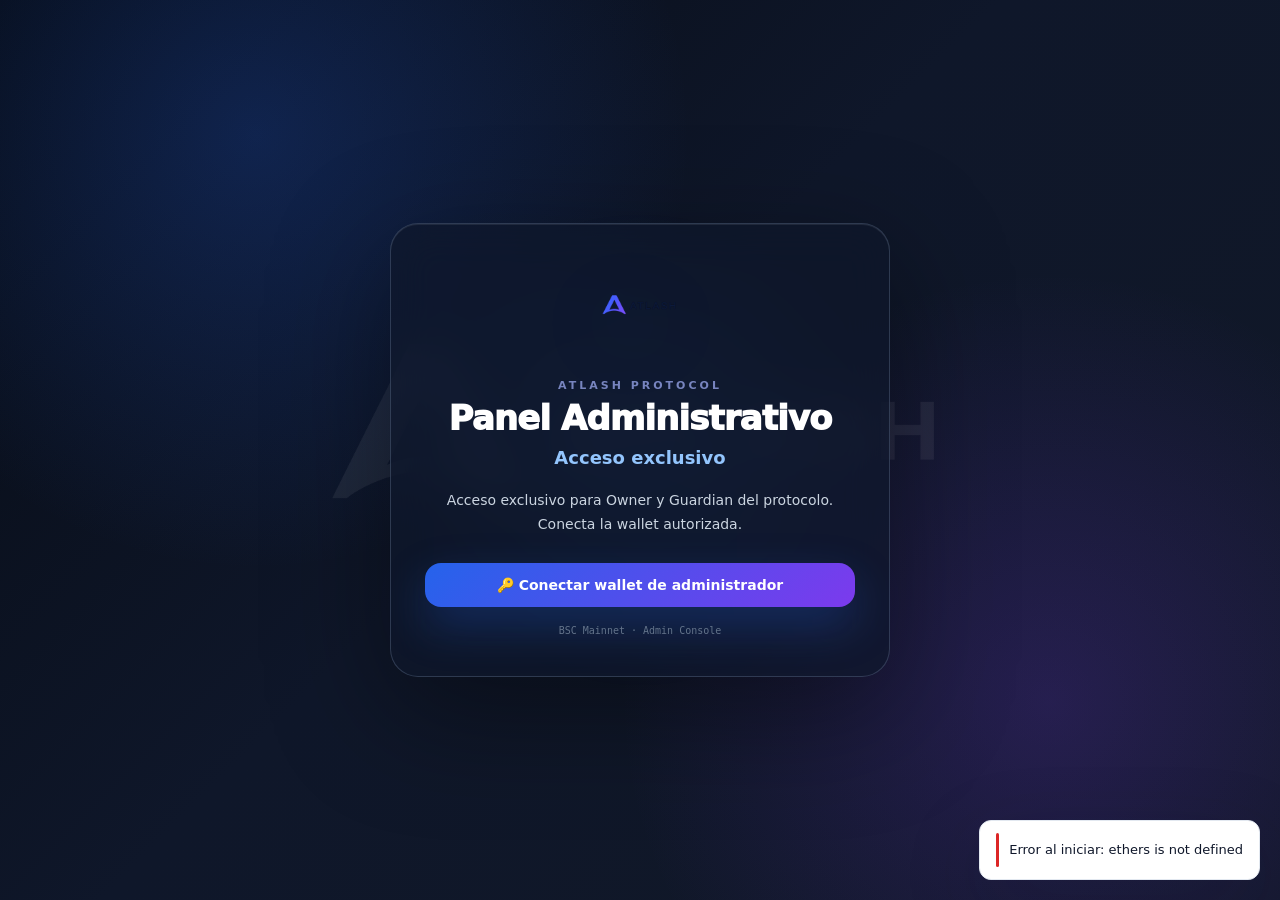
==== admin/index.html @ be00087d "Update index.html" ====
<!DOCTYPE html>
<html lang="es">
<head>
  <meta charset="UTF-8"/>
  <meta name="viewport" content="width=device-width,initial-scale=1.0"/>
  <meta name="safe-app-name" content="ATLASH LearnEarn"/>
  <meta name="safe-app-chain-ids" content="56"/>
  <link rel="icon" href="../favicon.ico"/>
  <title>ATLASH — Admin</title>
  <script src="https://cdnjs.cloudflare.com/ajax/libs/ethers/6.7.0/ethers.umd.min.js"></script>
  <script>if(typeof process==="undefined")window.process={env:{},version:"",browser:true,nextTick:function(fn){setTimeout(fn,0);}};</script>
  <style>
:root{
  --blue:#2563eb;--blue-dark:#1d4ed8;--blue-bg:#eff6ff;--blue-line:#bfdbfe;
  --white:#fff;--gray-50:#f8fafc;--gray-100:#f1f5f9;--gray-200:#e2e8f0;--gray-300:#cbd5e1;
  --gray-400:#94a3b8;--gray-500:#64748b;--gray-600:#475569;--gray-700:#334155;--gray-800:#1e293b;--gray-900:#0f172a;
  --green:#059669;--green-bg:#ecfdf5;--red:#dc2626;--red-bg:#fef2f2;--amber:#d97706;--amber-bg:#fffbeb;
  --purple:#7c3aed;--purple-bg:#f5f3ff;--ff:Inter,"Plus Jakarta Sans",system-ui,-apple-system,Segoe UI,sans-serif;--mono:"SFMono-Regular",Consolas,monospace;
  --shadow-sm:0 1px 2px rgba(15,23,42,.06);--shadow:0 8px 28px rgba(15,23,42,.08);--shadow-lg:0 24px 80px rgba(15,23,42,.18);
}
*{box-sizing:border-box}body{margin:0;background:#f6f8fc;color:var(--gray-900);font-family:var(--ff);font-size:14px;line-height:1.5}.hidden{display:none!important}
#landing,#landing-nav{display:none}.dapp-wrap{min-height:100vh;background:#f6f8fc}.dmain{max-width:none;margin:0;padding:0}
.admin-shell{display:grid;grid-template-columns:280px 1fr;min-height:100vh;background:#f6f8fc}
.admin-sidebar{position:fixed;left:0;top:0;bottom:0;width:280px;background:#08111f;color:#e5eefc;border-right:1px solid rgba(255,255,255,.08);display:flex;flex-direction:column;z-index:300;box-shadow:18px 0 45px rgba(8,17,31,.18)}
.admin-side-logo{padding:24px 22px 18px;border-bottom:1px solid rgba(255,255,255,.08)}.admin-logo-img{width:168px;max-height:54px;object-fit:contain;display:block;filter:brightness(0) invert(1) drop-shadow(0 12px 28px rgba(50,83,255,.28))}
.admin-logo-fallback{font-size:28px;font-weight:900;letter-spacing:2px;color:#fff}.admin-side-kicker{font-size:10px;letter-spacing:2px;text-transform:uppercase;color:#93a4bf;margin-top:10px;font-family:var(--mono)}
.admin-side-section{padding:16px 14px;border-bottom:1px solid rgba(255,255,255,.08)}.admin-wallet-card{background:rgba(255,255,255,.055);border:1px solid rgba(255,255,255,.10);border-radius:16px;padding:13px}.admin-wallet-label{font-size:10px;text-transform:uppercase;letter-spacing:1.4px;color:#7dd3fc;font-family:var(--mono);margin-bottom:8px}.admin-wallet-row{display:flex;align-items:center;gap:9px;min-height:28px}.admin-net-card{margin-top:10px;background:rgba(37,99,235,.13);border:1px solid rgba(96,165,250,.28);border-radius:14px;padding:10px 12px;display:flex;align-items:center;gap:8px;color:#dbeafe;font-family:var(--mono);font-size:12px}
.wallet-pill{display:flex;align-items:center;gap:8px;padding:9px 11px;border:1.5px solid rgba(125,211,252,.28);border-radius:12px;background:rgba(255,255,255,.08);color:#dbeafe;font-family:var(--mono);font-size:12px;cursor:pointer;width:100%;transition:.2s}.wallet-pill.connected{background:rgba(37,99,235,.18);border-color:rgba(96,165,250,.55);color:#fff}.wallet-dot{width:7px;height:7px;border-radius:50%;background:#64748b}.wallet-dot.on{background:#22c55e;animation:wdot 2s infinite}@keyframes wdot{0%,100%{opacity:1}50%{opacity:.4}}.npulse{width:7px;height:7px;border-radius:50%;background:#22c55e;display:inline-block}
.admin-nav{padding:14px 12px;display:flex;flex-direction:column;gap:6px;flex:1}.admin-nav-title{font-size:10px;text-transform:uppercase;letter-spacing:1.5px;color:#64748b;font-family:var(--mono);padding:6px 10px}.admin-tab-btn{width:100%;border:0;background:transparent;color:#94a3b8;font-family:var(--ff);font-size:14px;font-weight:650;text-align:left;padding:12px 13px;border-radius:13px;cursor:pointer;display:flex;align-items:center;gap:10px;transition:.18s}.admin-tab-btn:hover{background:rgba(255,255,255,.06);color:#f8fafc}.admin-tab-btn.on,.admin-tab-btn.active{background:linear-gradient(135deg,rgba(37,99,235,.95),rgba(124,58,237,.9));color:#fff;box-shadow:0 10px 28px rgba(37,99,235,.24)}.si-icon{width:30px;height:30px;border-radius:9px;background:rgba(255,255,255,.08);color:inherit;display:flex;align-items:center;justify-content:center}.si-label{flex:1}
.admin-side-footer{padding:14px;border-top:1px solid rgba(255,255,255,.08)}.admin-side-footer a{display:block;text-decoration:none;text-align:center;color:#cbd5e1;background:rgba(255,255,255,.06);border:1px solid rgba(255,255,255,.1);border-radius:12px;padding:10px;font-size:12px;font-weight:700}
.admin-main{grid-column:2;padding:0 28px 50px;min-width:0}.admin-main-header{height:82px;display:flex;align-items:center;justify-content:space-between;gap:16px}.admin-title h1{font-size:25px;line-height:1;font-weight:900;letter-spacing:-.8px;color:#0f172a;margin:0 0 6px}.admin-title p{font-size:13px;color:#64748b;margin:0}.admin-header-badge{display:flex;align-items:center;gap:8px;background:white;border:1px solid var(--gray-200);border-radius:999px;padding:9px 14px;color:#334155;font-family:var(--mono);font-size:12px;box-shadow:var(--shadow-sm)}.admin-header-badge span:first-child{width:8px;height:8px;background:#22c55e;border-radius:50%;box-shadow:0 0 0 4px rgba(34,197,94,.12)}
.admin-hidden-tabs{display:none!important}.search-wrap{position:relative;max-width:560px;margin-bottom:24px}.sinp,.addr-inp,.buy-input{width:100%;background:#fff;border:1.5px solid var(--gray-200);border-radius:12px;padding:11px 14px;font-family:var(--mono);font-size:13px;color:var(--gray-800);outline:none}.sinp{border-radius:50px;padding:12px 120px 12px 44px}.sinp:focus,.addr-inp:focus,.buy-input:focus{border-color:var(--blue);box-shadow:0 0 0 3px rgba(37,99,235,.10)}.sico{position:absolute;left:16px;top:50%;transform:translateY(-50%);color:var(--gray-400)}.sbtn{position:absolute;right:6px;top:50%;transform:translateY(-50%);padding:8px 20px;background:var(--blue);border:none;border-radius:50px;color:white;font-weight:800;cursor:pointer}
.tpane{display:none;animation:fadeIn .2s ease}.tpane.on{display:block}@keyframes fadeIn{from{opacity:0;transform:translateY(8px)}to{opacity:1;transform:none}}
.g4{display:grid;grid-template-columns:repeat(4,1fr);gap:14px;margin-bottom:20px}.g3{display:grid;grid-template-columns:repeat(3,1fr);gap:14px;margin-bottom:20px}.g2{display:grid;grid-template-columns:repeat(2,1fr);gap:14px;margin-bottom:20px}
.kpi,.panel{background:#fff;border:1px solid var(--gray-200);border-radius:16px;box-shadow:var(--shadow-sm)}.kpi{padding:20px 22px}.kpi-label{font-size:11px;font-weight:700;text-transform:uppercase;letter-spacing:.8px;color:var(--gray-400);margin-bottom:10px}.kpi-value{font-size:24px;font-weight:900;letter-spacing:-1px;color:var(--gray-900);line-height:1;margin-bottom:5px}.kpi-value.blue,.blue{color:var(--blue)}.kpi-value.green,.green{color:var(--green)}.kpi-value.amber,.amber{color:var(--amber)}.kpi-value.purple{color:var(--purple)}.kpi-sub{font-size:12px;color:var(--gray-400)}.panel{overflow:hidden;margin-bottom:16px}.panel-head{display:flex;align-items:center;justify-content:space-between;padding:14px 20px;border-bottom:1px solid var(--gray-100);background:var(--gray-50);gap:10px}.panel-title{font-size:14px;font-weight:800;color:var(--gray-800)}.panel-body{padding:20px}
.btn-primary,.btn-secondary,.btn-outline,.btn-ghost{border-radius:10px;font-family:var(--ff);font-size:13px;font-weight:800;cursor:pointer;transition:.15s;white-space:nowrap}.btn-primary{padding:10px 20px;background:var(--blue);border:2px solid var(--blue);color:#fff}.btn-secondary{padding:10px 20px;background:#fff;border:2px solid var(--gray-200);color:var(--gray-700)}.btn-outline{padding:8px 16px;background:transparent;border:1.5px solid var(--gray-300);color:var(--gray-600)}.btn-ghost{padding:8px 16px;background:var(--blue-bg);border:1.5px solid var(--blue-line);color:var(--blue)}button:disabled{opacity:.45;cursor:not-allowed}
.badge{display:inline-flex;align-items:center;gap:4px;padding:2px 9px;border-radius:20px;font-size:11px;font-weight:700;border:1px solid transparent}.badge-blue{background:var(--blue-bg);border-color:var(--blue-line);color:var(--blue)}.badge-green{background:var(--green-bg);border-color:#a7f3d0;color:var(--green)}.badge-red{background:var(--red-bg);border-color:#fecaca;color:var(--red)}.badge-amber{background:var(--amber-bg);border-color:#fde68a;color:var(--amber)}.badge-purple{background:var(--purple-bg);border-color:#ddd6fe;color:var(--purple)}.badge-gray{background:var(--gray-100);border-color:var(--gray-200);color:var(--gray-600)}
.sec{display:flex;align-items:center;gap:10px;margin:18px 0 14px}.sec-bar{width:3px;height:16px;background:var(--blue);border-radius:2px;flex-shrink:0}.sec-label{font-size:11px;font-weight:800;letter-spacing:.8px;text-transform:uppercase;color:var(--gray-400)}.sec-line{flex:1;height:1px;background:var(--gray-200)}
.mem-row{display:flex;align-items:center;justify-content:space-between;padding:10px 0;border-bottom:1px solid var(--gray-100);font-size:13px;gap:12px}.mem-row:last-child{border-bottom:none}.mem-label{color:var(--gray-500);font-size:12px}.mem-val{font-weight:800;color:var(--gray-800);font-family:var(--mono);font-size:12px;text-align:right}.tbl{width:100%;border-collapse:collapse}.tbl th{font-size:11px;font-weight:800;letter-spacing:.8px;text-transform:uppercase;color:var(--gray-400);padding:8px 12px;text-align:left;border-bottom:1px solid var(--gray-200)}.tbl td{padding:12px;font-size:13px;border-bottom:1px solid var(--gray-100);color:var(--gray-700);font-family:var(--mono)}.empty{display:flex;flex-direction:column;align-items:center;justify-content:center;padding:42px 24px;text-align:center}.empty-icon{font-size:34px;margin-bottom:8px;opacity:.35}.empty-title{font-size:15px;font-weight:800;color:var(--gray-600);margin-bottom:5px}.empty-desc{font-size:13px;color:var(--gray-400);max-width:280px}.alert{display:flex;gap:10px;padding:12px 14px;border-radius:10px;font-size:13px;line-height:1.6;margin-bottom:14px}.alert-info{background:var(--blue-bg);border:1px solid var(--blue-line);color:#1e40af}.alert-warn{background:var(--amber-bg);border:1px solid #fde68a;color:#92400e}.sub-tabs{display:flex;gap:2px;background:var(--gray-100);border-radius:10px;padding:3px;width:fit-content;margin-bottom:18px;flex-wrap:wrap}.stab{padding:7px 18px;border:none;border-radius:8px;background:none;font-family:var(--ff);font-size:13px;font-weight:700;color:var(--gray-500);cursor:pointer}.stab.on{background:#fff;color:var(--blue);box-shadow:var(--shadow-sm)}
.adm-field{margin-bottom:14px}.adm-label{display:block;font-size:11px;font-weight:800;text-transform:uppercase;letter-spacing:.5px;color:var(--gray-500);margin-bottom:6px}.adm-row{display:flex;gap:8px;align-items:center;flex-wrap:wrap}.adm-row .addr-inp{flex:1;min-width:180px}.sep{height:1px;background:var(--gray-100);margin:16px 0}
.wallet-modal-bg{position:fixed;inset:0;z-index:9000;background:rgba(0,0,0,.55);backdrop-filter:blur(6px);display:flex;align-items:center;justify-content:center;padding:24px}.wallet-modal,.help-modal,.admin-denied-card{background:#fff;border-radius:20px;padding:32px;max-width:460px;width:100%;box-shadow:var(--shadow-lg)}.wallet-modal-title{font-size:20px;font-weight:900;margin-bottom:6px}.wallet-modal-sub{font-size:14px;color:var(--gray-500);margin-bottom:24px}.wallet-options{display:flex;flex-direction:column;gap:10px}.wallet-option{display:flex;align-items:center;gap:14px;padding:14px 16px;border:1.5px solid var(--gray-200);border-radius:12px;cursor:pointer;background:#fff;font-family:var(--ff);text-align:left;width:100%}.wallet-option-icon{font-size:28px}.wallet-option-name{font-size:15px;font-weight:800;color:var(--gray-900)}.wallet-option-sub{font-size:12px;color:var(--gray-400)}.wallet-option-badge{margin-left:auto;font-size:10px;background:var(--blue-bg);color:var(--blue);padding:2px 8px;border-radius:20px;font-weight:800}
.toast-wrap{position:fixed;bottom:20px;right:20px;z-index:9999;display:flex;flex-direction:column;gap:6px}.toast{background:#fff;border:1px solid var(--gray-200);border-radius:12px;padding:12px 16px;font-size:13px;max-width:360px;box-shadow:var(--shadow-lg);display:flex;align-items:center;gap:10px}.toast-bar{width:3px;height:34px;border-radius:2px;flex-shrink:0}.toast-bar-info{background:var(--blue)}.toast-bar-success{background:var(--green)}.toast-bar-error{background:var(--red)}
.gate-screen{position:relative;display:flex;flex-direction:column;align-items:center;justify-content:center;min-height:100vh;padding:40px 20px;text-align:center;background:radial-gradient(circle at 20% 15%,rgba(37,99,235,.24),transparent 34%),radial-gradient(circle at 82% 78%,rgba(124,58,237,.20),transparent 34%),linear-gradient(135deg,#060b14 0%,#0f172a 46%,#111827 100%);color:white;overflow:hidden}
.gate-screen::before{content:'';position:absolute;inset:0;background-image:url('[data-uri]');background-repeat:no-repeat;background-position:center;background-size:min(760px,86vw) auto;opacity:.07;filter:brightness(0) invert(1) blur(.2px);pointer-events:none}
.gate-screen::after{content:'';position:absolute;width:520px;height:520px;border-radius:999px;background:radial-gradient(circle,rgba(59,130,246,.16),transparent 64%);filter:blur(8px);pointer-events:none}
.gate-card{position:relative;z-index:1;width:min(500px,calc(100vw - 36px));background:rgba(15,23,42,.72);border:1px solid rgba(191,219,254,.18);border-radius:28px;padding:38px 34px;box-shadow:0 34px 120px rgba(0,0,0,.42),inset 0 1px 0 rgba(255,255,255,.08);backdrop-filter:blur(22px)}
.gate-logo-img{width:min(230px,70vw);max-height:92px;object-fit:contain;margin:0 auto 24px;display:block;filter:drop-shadow(0 18px 42px rgba(37,99,235,.28))}
.gate-kicker{font-family:var(--mono);font-size:11px;letter-spacing:2.2px;text-transform:uppercase;color:#93c5fd;margin-bottom:10px}
.gate-title{font-size:34px;line-height:1.05;font-weight:950;letter-spacing:-.9px;margin:0;color:#fff}
.gate-subtitle{font-size:18px;font-weight:800;color:#93c5fd;margin:8px 0 18px}
.gate-desc{color:#cbd5e1;font-size:14px;line-height:1.7;margin:0 0 26px}
.gate-admin-btn{width:100%;justify-content:center;padding:14px 18px!important;border-radius:16px!important;font-size:14px!important;background:linear-gradient(135deg,#2563eb,#7c3aed)!important;border:0!important;box-shadow:0 18px 46px rgba(37,99,235,.28)}
.gate-admin-note{font-family:var(--mono);font-size:10px;color:#64748b;margin-top:16px}
.admin-denied-card{position:relative;z-index:1;width:min(560px,calc(100vw - 36px));background:rgba(255,255,255,.96);border:1px solid rgba(226,232,240,.9);border-radius:26px;padding:34px;box-shadow:0 28px 90px rgba(0,0,0,.35);text-align:center;backdrop-filter:blur(16px)}
.admin-denied-card .gate-logo-img{filter:drop-shadow(0 14px 28px rgba(37,99,235,.16));margin-bottom:20px}
@media(max-width:1024px){.g4,.g3{grid-template-columns:repeat(2,1fr)}}@media(max-width:900px){.admin-shell{grid-template-columns:1fr}.admin-sidebar{position:relative;width:100%;height:auto}.admin-main{grid-column:1;padding:0 14px 40px}.admin-main-header{height:auto;padding:18px 0;align-items:flex-start;flex-direction:column}.admin-nav{display:grid;grid-template-columns:repeat(2,1fr)}}@media(max-width:640px){.g4,.g3,.g2{grid-template-columns:1fr}.search-wrap{max-width:none}.admin-side-logo{padding:18px}.toast-wrap{left:12px;right:12px;bottom:12px}.toast{max-width:none}}
</style>
</head>
<body>
<div id="landing"></div>
<div id="landing-nav"></div>
<div id="dapp" style="display:block;">
  <div class="dapp-wrap">
    <div class="dmain">
      <div id="dapp-gate" class="gate-screen">
        <div class="gate-card">
          <img class="gate-logo-img" src="[data-uri]" alt="ATLASH Protocol"/>
          <div style="font-size:11px;font-weight:700;letter-spacing:3px;text-transform:uppercase;color:rgba(165,180,252,.7);margin-bottom:6px;">ATLASH Protocol</div>
          <h1 class="gate-title">Panel Administrativo</h1>
          <div class="gate-subtitle">Acceso exclusivo</div>
          <p class="gate-desc">Acceso exclusivo para Owner y Guardian del protocolo. Conecta la wallet autorizada.</p>
          <button class="btn-primary gate-admin-btn" onclick="openWalletModal()">🔑 Conectar wallet de administrador</button>
          <div class="gate-admin-note">BSC Mainnet · Admin Console</div>
        </div>
      </div>
      <div id="dapp-denied" class="gate-screen" style="display:none;">
        <div class="admin-denied-card">
          <img class="gate-logo-img" src="[data-uri]" alt="ATLASH Protocol"/>
          <div style="width:54px;height:54px;border-radius:18px;background:#fff7ed;border:1px solid #fed7aa;color:#ea580c;display:flex;align-items:center;justify-content:center;margin:0 auto 14px;font-size:24px;">🔒</div>
          <h2 style="margin:0 0 8px;color:#0f172a;">Acceso administrativo restringido</h2>
          <p style="margin:0 0 12px;color:#64748b;">Esta página solo está autorizada para wallets Owner o Guardian del protocolo.</p>
          <div id="denied-wallet-addr" style="font-family:var(--mono);font-size:12px;color:#64748b;word-break:break-all;margin-bottom:20px;">—</div>
          <button class="btn-primary" onclick="openWalletModal()">Cambiar wallet</button>
        </div>
      </div>
      <div id="dapp-notreg" class="gate-screen" style="display:none;"></div>
      
<div id="dapp-content" style="display:none;">
  <div class="admin-shell">
    <aside class="admin-sidebar">
      <div class="admin-side-logo">
        <img class="admin-logo-img" src="../assets/logo.png" alt="ATLASH" onerror="this.style.display='none';this.nextElementSibling.style.display='block';"/>
        <div class="admin-logo-fallback" style="display:none;">ATLASH</div>
        <div class="admin-side-kicker">Admin Console</div>
      </div>
      <div class="admin-side-section">
        <div class="admin-wallet-card">
          <div class="admin-wallet-label">Wallet Admin</div>
          <div class="admin-wallet-row">
            <button id="wallet-pill" class="wallet-pill" onclick="openWalletModal()">
              <span id="wallet-dot" class="wallet-dot"></span>
              <span id="wallet-label">Conectar wallet</span>
            </button>
          </div>
        </div>
        <div id="nav-net-pill" class="admin-net-card">
          <span id="nav-net-pulse" class="npulse main"></span>
          <span id="nav-net-label">BSC Mainnet</span>
        </div>
      </div>
      <nav class="admin-nav">
        <div class="admin-nav-title">Módulos</div>
        <button id="sb-dashboard" class="admin-tab-btn sidebar-item on" onclick="goTab('dashboard')"><span class="si-icon">📊</span><span class="si-label">Dashboard</span></button>
        <button id="sb-contracts" class="admin-tab-btn sidebar-item" onclick="goTab('contracts')"><span class="si-icon">📄</span><span class="si-label">Contratos</span></button>
        <button id="sb-treasury" class="admin-tab-btn sidebar-item" onclick="goTab('treasury')"><span class="si-icon">🏦</span><span class="si-label">Tesorería</span></button>
        <button id="sb-network" class="admin-tab-btn sidebar-item" onclick="goTab('network')"><span class="si-icon">🌐</span><span class="si-label">Red</span></button>
        <button id="sb-admin" class="admin-tab-btn sidebar-item" onclick="goTab('admin')"><span class="si-icon">⚙️</span><span class="si-label">Admin</span></button>
      </nav>
      <div class="admin-side-footer"><a href="../dashboard/">Salir al Dashboard</a></div>
    </aside>
    <main class="admin-main">
      <div id="dapp-tabs-nav" class="admin-hidden-tabs">
        <button id="tab-dashboard-btn" class="dtab on" data-tab="dashboard" onclick="goTab('dashboard')">Dashboard</button>
        <button id="tab-contracts-btn" class="dtab" data-tab="contracts" onclick="goTab('contracts')">Contratos</button>
        <button id="tab-treasury-btn" class="dtab" data-tab="treasury" onclick="goTab('treasury')">Tesorería</button>
        <button id="tab-network-btn" class="dtab" data-tab="network" onclick="goTab('network')">Red</button>
        <button id="tab-admin-btn" class="dtab" data-tab="admin" onclick="goTab('admin')">Admin</button>
      </div>
      <div class="admin-main-header">
        <div class="admin-title">
          <h1>Panel Administrativo</h1>
          <p>Gestión operativa del protocolo ATLASH en BSC Mainnet.</p>
        </div>
        <div class="admin-header-badge"><span></span><strong>Acceso Owner / Guardian</strong></div>
      </div>
      <div class="search-wrap">
        <span class="sico">⌕</span>
        <input class="sinp" id="search-inp" placeholder="Buscar dirección BSC…" spellcheck="false"/>
        <button class="sbtn" onclick="searchUser()">Buscar</button>
      </div>

      <!-- ── ADMIN DASHBOARD ── -->
      <div class="tpane on" id="tab-dashboard">

        <!-- Header -->
        <div style="display:flex;align-items:center;justify-content:space-between;margin-bottom:20px;flex-wrap:wrap;gap:12px;">
          <div>
            <div style="font-size:22px;font-weight:800;letter-spacing:-.5px;color:var(--gray-900);">📊 Dashboard Administrativo</div>
            <div style="font-size:12px;color:var(--gray-500);margin-top:2px;" id="dash-update-time">—</div>
          </div>
          <button class="btn-outline" onclick="loadDashboard()" style="padding:8px 18px;font-size:13px;">↻ Actualizar datos</button>
        </div>

        <!-- STATUS ROW -->
        <div class="g4" style="margin-bottom:16px;">
          <div class="kpi" style="border-left:3px solid var(--green);">
            <div class="kpi-label">Estado del protocolo</div>
            <div class="kpi-value" id="dash-status" style="font-size:16px;">—</div>
            <div class="kpi-sub" id="dash-month">Mes —</div>
          </div>
          <div class="kpi" style="border-left:3px solid var(--blue);">
            <div class="kpi-label">Total usuarios</div>
            <div class="kpi-value blue" id="dash-users">—</div>
            <div class="kpi-sub">Registrados en Core</div>
          </div>
          <div class="kpi" style="border-left:3px solid var(--blue);">
            <div class="kpi-label">Total slots creados</div>
            <div class="kpi-value blue" id="dash-slots">—</div>
            <div class="kpi-sub">nextPositionId − 1</div>
          </div>
          <div class="kpi" style="border-left:3px solid var(--amber);">
            <div class="kpi-label">Tasa ROI hoy</div>
            <div class="kpi-value amber" id="dash-rate">—</div>
            <div class="kpi-sub" id="dash-coverage">Cobertura —</div>
          </div>
        </div>

        <!-- CAPITAL SECTION -->
        <div class="sec"><span class="sec-bar"></span><span class="sec-label">Capital en el protocolo</span><span class="sec-line"></span></div>
        <div class="g3" style="margin-bottom:16px;">
          <div class="kpi">
            <div class="kpi-label">Principal activo (ROI)</div>
            <div class="kpi-value blue" id="dash-principal">—</div>
            <div class="kpi-sub">USDT en slots activos</div>
          </div>
          <div class="kpi">
            <div class="kpi-label">Reserva de recompensas</div>
            <div class="kpi-value green" id="dash-reward-liq">—</div>
            <div class="kpi-sub">Disponible para ROI</div>
          </div>
          <div class="kpi">
            <div class="kpi-label">Reserva acumulada</div>
            <div class="kpi-value" id="dash-reward-accounted">—</div>
            <div class="kpi-sub">Total en RewardTreasury</div>
          </div>
        </div>

        <!-- FEES SECTION -->
        <div class="sec"><span class="sec-bar"></span><span class="sec-label">Fees recaudados — distribución enterprise</span><span class="sec-line"></span></div>
        <div class="panel" style="margin-bottom:16px;">
          <div class="panel-body">
            <div class="g2">
              <div>
                <div class="mem-row"><span class="mem-label">Total fees de activación recaudados</span><span class="mem-val amber" id="dash-fees-total">—</span></div>
                <div class="mem-row"><span class="mem-label">Pool Fundadores (30%)</span><span class="mem-val" id="dash-fees-founder">—</span></div>
                <div class="mem-row"><span class="mem-label">Pool Operaciones (15%)</span><span class="mem-val" id="dash-fees-ops">—</span></div>
                <div class="mem-row"><span class="mem-label">Partners Comerciales (5%)</span><span class="mem-val" id="dash-fees-cp">—</span></div>
                <div class="mem-row"><span class="mem-label">Revenue Masters</span><span class="mem-val" id="dash-fees-master">—</span></div>
                <div class="mem-row"><span class="mem-label">Reserva Corporativa</span><span class="mem-val" id="dash-fees-corp">—</span></div>
                <div class="mem-row"><span class="mem-label">Fees de Activación (pendiente Masters)</span><span class="mem-val" id="dash-fees-activ">—</span></div>
              </div>
              <div>
                <div class="mem-row"><span class="mem-label">Operaciones retiradas total</span><span class="mem-val" id="dash-ops-withdrawn">—</span></div>
                <div class="mem-row"><span class="mem-label">Corporativo retirado total</span><span class="mem-val" id="dash-corp-withdrawn">—</span></div>
                <div class="mem-row"><span class="mem-label">Fundadores reclamado total</span><span class="mem-val" id="dash-founder-claimed">—</span></div>
                <div class="mem-row"><span class="mem-label">Masters reclamado total</span><span class="mem-val" id="dash-master-claimed">—</span></div>
                <div class="mem-row"><span class="mem-label">Partners reclamado total</span><span class="mem-val" id="dash-cp-claimed">—</span></div>
              </div>
            </div>
          </div>
        </div>

        <!-- PARTICIPANTS SECTION -->
        <div class="sec"><span class="sec-bar"></span><span class="sec-label">Participantes del ecosistema</span><span class="sec-line"></span></div>
        <div class="g4" style="margin-bottom:16px;">
          <div class="kpi">
            <div class="kpi-label">Partners Comerciales</div>
            <div class="kpi-value blue" id="dash-cp-count">—</div>
            <div class="kpi-sub">Activos en Enterprise</div>
          </div>
          <div class="kpi">
            <div class="kpi-label">Fundadores</div>
            <div class="kpi-value amber" id="dash-founder-count">—</div>
            <div class="kpi-sub">Wallets configuradas</div>
          </div>
          <div class="kpi">
            <div class="kpi-label">Top Five Pool (mes actual)</div>
            <div class="kpi-value green" id="dash-pool-topfive">—</div>
            <div class="kpi-sub">Pendiente distribuir</div>
          </div>
          <div class="kpi">
            <div class="kpi-label">Rank Pools (mes actual)</div>
            <div class="kpi-value" id="dash-pool-ranks">—</div>
            <div class="kpi-sub">Total R1–R7</div>
          </div>
        </div>

        <!-- DISTRIBUTION CHART (visual) -->
        <div class="sec"><span class="sec-bar"></span><span class="sec-label">Distribución visual de fees</span><span class="sec-line"></span></div>
        <div class="panel">
          <div class="panel-body" id="dash-dist-chart">
            <div style="color:var(--gray-400);font-size:13px;">Carga los datos para ver la distribución.</div>
          </div>
        </div>

      </div>

      
      <!-- ── CONTRACTS ── -->
      <div class="tpane" id="tab-contracts">
        <div class="alert alert-info" style="margin-bottom:16px;"><span>ℹ</span><span>Contratos del ecosistema ATLASH LearnEarn en BSC.</span></div>
        <div class="panel">
          <div class="panel-head"><div class="panel-title">📄 Contratos desplegados</div><div id="ctr-net-tag"></div></div>
          <div class="panel-body" id="ctr-list"><div class="empty"><div class="empty-icon">○</div><div class="empty-title">Iniciando…</div></div></div>
        </div>
        <div class="panel">
          <div class="panel-head"><div class="panel-title">📊 Estado del Core</div><button class="btn-outline" onclick="loadCoreStatus()" style="padding:5px 12px;font-size:11px;">↻ Recargar</button></div>
          <div class="panel-body" id="ctr-core-body"><div class="empty"><div class="empty-icon">○</div><div class="empty-title">Conectando…</div></div></div>
        </div>
      </div>

          
      <!-- ── TREASURY ── -->
      <div class="tpane" id="tab-treasury">
        <div class="g3">
          <div class="kpi"><div class="kpi-label">Liquidez Reward Reserve</div><div class="kpi-value green" id="tr-reward-liq">—</div><div class="kpi-sub">25% de cada compra · cubre ROI</div></div>
          <div class="kpi"><div class="kpi-label">Pool Operación</div><div class="kpi-value amber" id="tr-enterprise">—</div><div class="kpi-sub">Enterprise V10</div></div>
          <div class="kpi"><div class="kpi-label">Pool Fees</div><div class="kpi-value blue" id="tr-operation">—</div><div class="kpi-sub">Enterprise V10</div></div>
        </div>
        <div class="panel">
          <div class="panel-head"><div class="panel-title">💼 Detalle de tesorerías</div><button class="btn-outline" onclick="loadTreasury()" style="padding:5px 12px;font-size:11px;">↻ Actualizar</button></div>
          <div class="panel-body" id="tr-body"><div class="empty"><div class="empty-icon">○</div><div class="empty-title">Cargando…</div></div></div>
        </div>
      </div>


      
      <!-- ── NETWORK / RED ── -->
      <div class="tpane" id="tab-network">
        <div style="display:flex;align-items:center;justify-content:space-between;margin-bottom:20px;flex-wrap:wrap;gap:12px;">
          <div>
            <div style="font-size:22px;font-weight:800;letter-spacing:-.5px;color:var(--gray-900);">🌐 Red del protocolo</div>
            <div style="font-size:12px;color:var(--gray-500);margin-top:2px;">Lectura por batches desde Core / Ranks. Útil para validar niveles, usuarios y puntos.</div>
          </div>
          <button class="btn-outline" onclick="networkResetAndLoad()" style="padding:8px 18px;font-size:13px;">↻ Escanear red</button>
        </div>

        <div class="alert alert-info" style="margin-bottom:16px;">
          <span>ℹ</span>
          <span>El contrato propaga automáticamente volumen hacia arriba hasta el límite configurado en <strong>Auto Volume Depth</strong>. Esta pestaña reconstruye la red off-chain por batches y, si el contrato expone cola de puntos pendientes, permite procesarla por batches on-chain.</span>
        </div>

        <div class="g4" style="margin-bottom:16px;">
          <div class="kpi" style="border-left:3px solid var(--blue);">
            <div class="kpi-label">Usuarios escaneados</div>
            <div class="kpi-value blue" id="net-users-scanned">—</div>
            <div class="kpi-sub" id="net-scan-progress">Sin escaneo</div>
          </div>
          <div class="kpi" style="border-left:3px solid var(--purple);">
            <div class="kpi-label">Niveles encontrados</div>
            <div class="kpi-value purple" id="net-levels-found">—</div>
            <div class="kpi-sub">Desde Company Root</div>
          </div>
          <div class="kpi" style="border-left:3px solid var(--green);">
            <div class="kpi-label">Puntos distribuidos</div>
            <div class="kpi-value green" id="net-points-distributed">—</div>
            <div class="kpi-sub" id="net-points-source">Lectura on-chain / estimada</div>
          </div>
          <div class="kpi" style="border-left:3px solid var(--amber);">
            <div class="kpi-label">Puntos por distribuir</div>
            <div class="kpi-value amber" id="net-points-pending">—</div>
            <div class="kpi-sub" id="net-pending-count">Cola pendiente</div>
          </div>
        </div>

        <div class="g3" style="margin-bottom:16px;">
          <div class="kpi">
            <div class="kpi-label">Profundidad automática</div>
            <div class="kpi-value" id="net-auto-depth">—</div>
            <div class="kpi-sub">Niveles que el contrato sube automáticamente</div>
          </div>
          <div class="kpi">
            <div class="kpi-label">Profundidad real máxima</div>
            <div class="kpi-value blue" id="net-max-depth">—</div>
            <div class="kpi-sub">Calculada desde uplines</div>
          </div>
          <div class="kpi">
            <div class="kpi-label">Usuarios fuera de árbol</div>
            <div class="kpi-value" id="net-orphans">—</div>
            <div class="kpi-sub">Sin ruta clara al Root</div>
          </div>
        </div>

        <div class="panel">
          <div class="panel-head">
            <div class="panel-title">⚙️ Lectura por batch</div>
            <div style="display:flex;gap:8px;flex-wrap:wrap;align-items:center;">
              <input class="addr-inp" id="net-batch-size" value="250" style="width:90px;padding:7px 10px;" title="Tamaño de batch"/>
              <button class="btn-outline" onclick="networkLoadNextBatch()" style="padding:6px 12px;font-size:12px;">Cargar siguiente batch</button>
              <button class="btn-ghost" onclick="networkLoadAllBatches()" style="padding:6px 12px;font-size:12px;">Cargar todo</button>
            </div>
          </div>
          <div class="panel-body">
            <div class="mem-row"><span class="mem-label">Cursor</span><span class="mem-val" id="net-cursor">—</span></div>
            <div class="mem-row"><span class="mem-label">Company Root</span><span class="mem-val" id="net-root" style="font-size:11px;">—</span></div>
            <div class="mem-row"><span class="mem-label">Último resultado</span><span class="mem-val" id="net-last-msg">Listo para iniciar.</span></div>
          </div>
        </div>

        <div class="panel">
          <div class="panel-head">
            <div class="panel-title">📊 Usuarios y puntos por nivel</div>
            <button class="btn-outline" onclick="networkRenderLevels()" style="padding:5px 12px;font-size:11px;">Recalcular tabla</button>
          </div>
          <div class="panel-body" id="net-levels-table">
            <div class="empty"><div class="empty-icon">○</div><div class="empty-title">Sin datos</div><div class="empty-desc">Ejecuta el escaneo para ver cuántos usuarios hay en cada nivel.</div></div>
          </div>
        </div>

        <div class="panel">
          <div class="panel-head"><div class="panel-title">🧩 Subida manual de volumen 21+ por batch</div></div>
          <div class="panel-body">
            <div class="alert alert-info">
              <span>ℹ</span>
              <span>El contrato desplegado no tiene una cola automática de “pendientes”. Para subir volumen que no fue propagado por encima del Auto Volume Depth, usa <strong>syncNetworkVolumeBatch(batchId, users, amounts)</strong>. Debes cargar las wallets que recibirán volumen y el monto USDT correspondiente para cada una.</span>
            </div>
            <div class="g2" style="margin-bottom:14px;">
              <div class="adm-field">
                <label class="adm-label">Batch ID</label>
                <div class="adm-row">
                  <input class="addr-inp" id="net-batch-id" placeholder="0x… o generar automáticamente"/>
                  <button class="btn-ghost" onclick="networkGenerateBatchId()" style="padding:8px 12px;font-size:12px;">Generar</button>
                </div>
              </div>
              <div class="adm-field">
                <label class="adm-label">Función usada</label>
                <div class="mem-val" id="net-process-fn" style="text-align:left;padding-top:11px;">syncNetworkVolumeBatch</div>
              </div>
            </div>
            <div class="g2" style="margin-bottom:14px;">
              <div class="adm-field">
                <label class="adm-label">Wallets destino</label>
                <textarea class="addr-inp" id="net-sync-users" style="height:110px;resize:vertical;" placeholder="0x...&#10;0x..."></textarea>
              </div>
              <div class="adm-field">
                <label class="adm-label">Montos USDT — mismo orden que wallets</label>
                <textarea class="addr-inp" id="net-sync-amounts" style="height:110px;resize:vertical;" placeholder="100&#10;100"></textarea>
              </div>
            </div>
            <div style="display:flex;gap:8px;flex-wrap:wrap;margin-bottom:12px;">
              <button class="btn-primary" onclick="networkProcessPendingBatch()">Procesar syncNetworkVolumeBatch</button>
              <button class="btn-outline" onclick="networkValidateVolumeBatch()">Validar datos</button>
            </div>
            <div id="net-process-log" style="font-family:var(--mono);font-size:12px;color:var(--gray-500);background:var(--gray-50);border:1px solid var(--gray-200);border-radius:12px;padding:12px;min-height:42px;white-space:pre-wrap;">Esperando datos…</div>
          </div>
        </div>
      </div>


      
      <!-- ── ADMIN ── -->
      <div class="tpane" id="tab-admin">

        <div class="alert alert-info" style="margin-bottom:16px;">
          <span>⚙</span>
          <span>Panel administrativo — solo visible para owner/guardian. Los cambios se ejecutan on-chain y requieren firma de wallet.</span>
        </div>

        <!-- Sub-tabs -->
        <div class="sub-tabs">
          <button class="stab on" id="adm-query-btn" onclick="switchAdminTab('query')">Consulta Usuario</button>
          <button class="stab" id="adm-core-btn"  onclick="switchAdminTab('core')">Core</button>
          <button class="stab" id="adm-slot-btn"  onclick="switchAdminTab('slot')">Slots / Rate</button>
          <button class="stab" id="adm-rank-btn"  onclick="switchAdminTab('rank')">Rangos</button>
          <button class="stab" id="adm-pool-btn"  onclick="switchAdminTab('pool')">Top Five</button>
          <button class="stab" id="adm-ent-btn"   onclick="switchAdminTab('ent')">Enterprise</button>
          <button class="stab" id="adm-roles-btn" onclick="switchAdminTab('roles')">Roles</button>
          <button class="stab" id="adm-reg-btn"   onclick="switchAdminTab('reg')">Registro</button>
          <button class="stab" id="adm-burn-btn"  onclick="switchAdminTab('burn')">Vol. Burn</button>
          <button class="stab" id="adm-scan-btn"  onclick="switchAdminTab('scan')">Rank Scan</button>
        </div>


        <!-- ── USER QUERY ADMIN ── -->
        <div id="adm-pane-query">
          <div class="panel">
            <div class="panel-head">
              <div class="panel-title">🔎 Consulta administrativa de usuario</div>
              <button class="btn-outline" onclick="admClearUserQuery()" style="padding:5px 12px;font-size:11px;">Limpiar</button>
            </div>
            <div class="panel-body">
              <div class="alert alert-info">
                <span>ℹ</span>
                <span>Consulta la información principal del usuario directamente desde Core, SlotProgram, Ranks y Enterprise Treasury.</span>
              </div>
              <div class="adm-field">
                <label class="adm-label">Wallet del usuario</label>
                <div class="adm-row">
                  <input class="addr-inp" id="adm-user-query-addr" placeholder="0x…"/>
                  <button class="btn-primary" onclick="admQueryUser()">Consultar usuario</button>
                </div>
              </div>
              <div id="adm-user-query-result">
                <div class="empty"><div class="empty-icon">○</div><div class="empty-title">Sin consulta</div><div class="empty-desc">Ingresa una wallet para ver upline, línea de master, slots activos y volúmenes.</div></div>
              </div>
            </div>
          </div>
        </div>

        <!-- ── CORE ADMIN ── -->
        <div id="adm-pane-core">
          <div class="g2">
            <div class="panel">
              <div class="panel-head"><div class="panel-title">⏸ Estado del protocolo</div></div>
              <div class="panel-body" id="adm-core-status"></div>
            </div>
            <div class="panel">
              <div class="panel-head"><div class="panel-title">⚙ Configuración Core</div></div>
              <div class="panel-body">
                <div class="adm-field"><label class="adm-label">Guardian</label>
                  <div class="adm-row"><input class="addr-inp" id="adm-guardian-inp" placeholder="0x…"/><button class="btn-ghost" onclick="admSetGuardian()">Actualizar</button></div></div>
                <div class="adm-field"><label class="adm-label">Company Root</label>
                  <div class="adm-row"><input class="addr-inp" id="adm-root-inp" placeholder="0x…"/><button class="btn-ghost" onclick="admSetCompanyRoot()">Actualizar</button></div></div>
                <div class="adm-field"><label class="adm-label">Auto Volume Depth</label>
                  <div class="adm-row"><input class="addr-inp" id="adm-depth-inp" placeholder="20" style="max-width:80px;"/><button class="btn-ghost" onclick="admSetDepth()">Actualizar</button></div></div>
                <div class="sep"></div>
                <div style="display:flex;gap:8px;flex-wrap:wrap;">
                  <button class="btn-outline" onclick="admTogglePause('core')">⏸ Toggle Paused Core</button>
                </div>
              </div>
            </div>
          </div>
          <div class="panel">
            <div class="panel-head"><div class="panel-title">🔧 Freeze usuario</div></div>
            <div class="panel-body">
              <div class="adm-row">
                <input class="addr-inp" id="adm-freeze-addr" placeholder="0x… dirección a freeze/unfreeze" style="flex:1;"/>
                <button class="btn-outline" onclick="admFreeze(true)">❄ Freeze</button>
                <button class="btn-ghost" onclick="admFreeze(false)">▶ Unfreeze</button>
              </div>
            </div>
          </div>
        </div>

        <!-- ── SLOT / RATE ADMIN ── -->
        <div id="adm-pane-slot" style="display:none;">
          <div class="g2">
            <div class="panel">
              <div class="panel-head"><div class="panel-title">📊 Estado actual</div></div>
              <div class="panel-body" id="adm-slot-status"></div>
            </div>
            <div class="panel">
              <div class="panel-head"><div class="panel-title">⏸ Pausas</div></div>
              <div class="panel-body">
                <div style="display:flex;flex-direction:column;gap:8px;">
                  <button class="btn-outline" onclick="admTogglePause('buy')">Toggle buyPaused</button>
                  <button class="btn-outline" onclick="admTogglePause('sync')">Toggle syncPaused</button>
                  <button class="btn-outline" onclick="admTogglePause('slot')">Toggle paused (global)</button>
                </div>
              </div>
            </div>
          </div>
          <div class="panel">
            <div class="panel-head"><div class="panel-title">📈 Tasa diaria (Daily Rate Snapshot)</div></div>
            <div class="panel-body">
              <div class="adm-field"><label class="adm-label">Rango dinámico (BP) — min / max</label>
                <div class="adm-row">
                  <input class="addr-inp" id="adm-rate-min" placeholder="50 (0.5%)" style="max-width:100px;"/>
                  <input class="addr-inp" id="adm-rate-max" placeholder="130 (1.3%)" style="max-width:100px;"/>
                  <button class="btn-ghost" onclick="admSetRateBounds()">Aplicar</button>
                </div>
              </div>
              <div class="adm-field"><label class="adm-label">Setear tasa manual para día específico</label>
                <div class="adm-row">
                  <input class="addr-inp" id="adm-day-id" placeholder="dayId (ej. hoy)" style="max-width:110px;"/>
                  <input class="addr-inp" id="adm-day-rate" placeholder="rateBP (50-130)" style="max-width:110px;"/>
                  <button class="btn-ghost" onclick="admSetDayRate()">Setear</button>
                  <button class="btn-outline" onclick="admClearDayRate()">Limpiar</button>
                </div>
                <div style="margin-top:6px;"><button class="btn-ghost" onclick="admForceMaxToday()">⚡ Forzar tasa máxima HOY</button></div>
              </div>
              <div class="adm-field"><label class="adm-label">Política de días forzados (maxDaysPerMonthKey / minSpacingDays)</label>
                <div class="adm-row">
                  <input class="addr-inp" id="adm-policy-max" placeholder="4" style="max-width:80px;"/>
                  <input class="addr-inp" id="adm-policy-spacing" placeholder="7" style="max-width:80px;"/>
                  <button class="btn-ghost" onclick="admSetRatePolicy()">Aplicar política</button>
                </div>
              </div>
              <div id="adm-today-rate" style="margin-top:12px;font-family:var(--mono);font-size:12px;color:var(--gray-500);"></div>
            </div>
          </div>
        </div>

        <!-- ── RANK ADMIN ── -->
        <div id="adm-pane-rank" style="display:none;">
          <div class="panel">
            <div class="panel-head"><div class="panel-title">🏆 Configuración de Rangos (R1–R7)</div><button class="btn-outline" onclick="loadAdminRankConfig()" style="padding:5px 12px;font-size:11px;">↻ Cargar</button></div>
            <div class="panel-body" id="adm-rank-config"></div>
          </div>
          <div class="panel">
            <div class="panel-head"><div class="panel-title">✏ Editar configuración de rango</div></div>
            <div class="panel-body">
              <div class="adm-field"><label class="adm-label">Rango (1–7)</label>
                <input class="addr-inp" id="adm-rk-rank" placeholder="1" style="max-width:60px;"/></div>
              <div class="adm-field"><label class="adm-label">Vol. red calificado requerido (USDT)</label>
                <input class="addr-inp" id="adm-rk-vol" placeholder="ej. 5000"/></div>
              <div class="adm-field"><label class="adm-label">Nivel de slot mínimo (1–14)</label>
                <input class="addr-inp" id="adm-rk-slot" placeholder="ej. 3"/></div>
              <div class="adm-field"><label class="adm-label">Enabled</label>
                <select id="adm-rk-enabled" class="addr-inp" style="max-width:100px;"><option value="true">Sí</option><option value="false">No</option></select></div>
              <button class="btn-primary" onclick="admSetRankConfig()" style="margin-top:12px;">Guardar configuración</button>
            </div>
          </div>
        </div>

        <!-- ── POOL ADMIN ── -->
        <div id="adm-pane-pool" style="display:none;">
              <!-- Top Five Snapshot Calculator -->
              <div class="panel" style="margin-bottom:16px;border:2px solid var(--blue);border-radius:14px;">
                <div class="panel-head" style="background:var(--blue-bg);border-radius:12px 12px 0 0;">
                  <div class="panel-title" style="color:var(--blue);">🧮 Calcular Top Five del mes</div>
                  <button class="btn-outline" onclick="runTopFiveSnapshot()" id="btn-run-topfive-snap" style="padding:6px 16px;font-size:12px;">▶ Calcular</button>
                </div>
                <div class="panel-body">
                  <div class="g2" style="margin-bottom:10px;">
                    <div class="adm-field"><label class="adm-label">monthId</label>
                      <input class="addr-inp" id="tf-snap-month" placeholder="ej. 3"/></div>
                    <div class="adm-field"><label class="adm-label">Vol. mínimo (USDT)</label>
                      <input class="addr-inp" id="tf-snap-min-vol" placeholder="10000" value="10000" style="max-width:110px;"/></div>
                  </div>
                  <div id="tf-snap-progress" style="display:none;margin-bottom:8px;">
                    <div style="font-size:11px;font-family:var(--mono);color:var(--blue);margin-bottom:3px;" id="tf-snap-progress-label">Leyendo…</div>
                    <div style="height:5px;background:var(--gray-100);border-radius:3px;overflow:hidden;">
                      <div id="tf-snap-progress-bar" style="height:100%;width:0%;background:var(--blue);border-radius:3px;transition:width .3s;"></div>
                    </div>
                  </div>
                  <div id="tf-snap-results" style="display:none;">
                    <div id="tf-snap-table" style="margin-bottom:10px;"></div>
                    <div style="font-family:var(--mono);font-size:10px;color:var(--gray-500);background:var(--gray-50);border-radius:8px;padding:10px;margin-bottom:10px;" id="tf-snap-hash"></div>
                    <div style="display:flex;gap:8px;flex-wrap:wrap;">
                      <button class="btn-primary" onclick="applyTopFiveFromSnapshot()" style="font-size:12px;padding:7px 14px;">✅ Usar en cierre Top Five</button>
                      <button class="btn-ghost" onclick="downloadTopFiveCSV()" style="font-size:12px;padding:7px 14px;">⬇ CSV</button>
                    </div>
                  </div>
                </div>
              </div>


          <div class="panel">
            <div class="panel-head"><div class="panel-title">🏊 Configuración de Pools</div></div>
            <div class="panel-body">
              <div class="adm-field"><label class="adm-label">Vol. mínimo mensual Top Five (USDT)</label>
                <div class="adm-row"><input class="addr-inp" id="adm-pool-topfive-min" placeholder="ej. 1000"/><button class="btn-ghost" onclick="admSetMinTopFive()">Aplicar</button></div></div>
              <div class="adm-field"><label class="adm-label">Vol. mínimo mensual Liderazgo (USDT)</label>
                <div class="adm-row"><input class="addr-inp" id="adm-pool-lead-min" placeholder="ej. 5000"/><button class="btn-ghost" onclick="admSetMinLeadership()">Aplicar</button></div></div>
              <div class="sep"></div>
              <div class="adm-field"><label class="adm-label">Finalizar Top Five mes (monthId)</label>
                <div style="display:flex;flex-direction:column;gap:6px;">
                  <input class="addr-inp" id="adm-tf-month" placeholder="monthId"/>
                  <input class="addr-inp" id="adm-tf-1" placeholder="Líder #1 0x…"/>
                  <input class="addr-inp" id="adm-tf-2" placeholder="Líder #2 0x…"/>
                  <input class="addr-inp" id="adm-tf-3" placeholder="Líder #3 0x…"/>
                  <input class="addr-inp" id="adm-tf-4" placeholder="Líder #4 0x…"/>
                  <input class="addr-inp" id="adm-tf-5" placeholder="Líder #5 0x…"/>
                  <button class="btn-primary" onclick="admFinalizeTopFive()">Finalizar Top Five</button>
                </div>
              </div>
            </div>
          </div>
        </div>

        <!-- ── ENTERPRISE ADMIN ── -->
        <div id="adm-pane-ent" style="display:none;">
          <div class="panel">
            <div class="panel-head"><div class="panel-title">💼 Estado Enterprise</div><button class="btn-outline" onclick="loadAdminEnterprise()" style="padding:5px 12px;font-size:11px;">↻ Cargar</button></div>
            <div class="panel-body" id="adm-ent-status"></div>
          </div>
          <div class="g2">
            <div class="panel">
              <div class="panel-head"><div class="panel-title">💰 Retiros</div></div>
              <div class="panel-body">
                <div class="adm-field"><label class="adm-label">Retirar Operaciones → dirección</label>
                  <div class="adm-row"><input class="addr-inp" id="adm-ent-withdraw-addr" placeholder="0x…"/><input class="addr-inp" id="adm-ent-withdraw-amt" placeholder="USDT" style="max-width:100px;"/><button class="btn-ghost" onclick="admWithdrawOps()">Retirar</button></div></div>
                <div class="adm-field"><label class="adm-label">Retirar Reserva Corporativa → dirección</label>
                  <div class="adm-row"><input class="addr-inp" id="adm-corp-withdraw-addr" placeholder="0x…"/><input class="addr-inp" id="adm-corp-withdraw-amt" placeholder="USDT" style="max-width:100px;"/><button class="btn-ghost" onclick="admWithdrawCorp()">Retirar</button></div></div>
              <div class="sep"></div>
              <div class="adm-field"><label class="adm-label">🔐 Recuperar USDT excedente (V16.8.2)</label>
                <div class="alert alert-info" style="margin-bottom:8px;"><span>ℹ</span><span>Recupera USDT enviado por error al contrato Enterprise por encima del balance contabilizado.</span></div>
                <div id="adm-excess-bal" style="font-size:11px;font-family:var(--mono);color:var(--gray-500);margin-bottom:6px;"></div>
                <div class="adm-row">
                  <input class="addr-inp" id="adm-excess-addr" placeholder="0x… destino"/>
                  <input class="addr-inp" id="adm-excess-amt" placeholder="USDT" style="max-width:100px;"/>
                  <button class="btn-outline" onclick="admRecoverExcess()">Recuperar excedente</button>
                  <button class="btn-ghost" onclick="admLoadExcess()" style="padding:6px 10px;font-size:11px;">↻ Verificar</button>
                </div>
              </div>
              </div>
            </div>
            <div class="panel">
              <div class="panel-head"><div class="panel-title">👥 Masters</div></div>
              <div class="panel-body">
                <div class="adm-field"><label class="adm-label">Registrar Master</label>
                  <div class="adm-row"><input class="addr-inp" id="adm-master-addr" placeholder="0x…"/><button class="btn-ghost" onclick="admRegisterMaster()">Registrar</button></div></div>
                <div class="adm-field"><label class="adm-label">Remover Master</label>
                  <div class="adm-row"><input class="addr-inp" id="adm-remove-master-addr" placeholder="0x…"/><button class="btn-outline" onclick="admRemoveMaster()">Remover Master</button></div></div>
              </div>
            </div>
          </div>
        </div>

        <!-- ── ROLES ADMIN ── -->
        <div id="adm-pane-roles" style="display:none;">
          <div class="panel">
            <div class="panel-head"><div class="panel-title">🎭 Roles comerciales</div></div>
            <div class="panel-body">
              <div class="adm-field"><label class="adm-label">Consultar info comercial de usuario</label>
                <div class="adm-row"><input class="addr-inp" id="adm-role-query-addr" placeholder="0x…"/><button class="btn-ghost" onclick="admQueryRole()">Consultar</button></div>
                <div id="adm-role-result" style="margin-top:8px;font-family:var(--mono);font-size:12px;color:var(--gray-600);"></div>
              </div>
              <div class="sep"></div>
              <div class="adm-field"><label class="adm-label">Asignar rol Partner Comercial</label>
                <div class="adm-row"><input class="addr-inp" id="adm-cp-addr" placeholder="0x…"/><input class="addr-inp" id="adm-cp-reason" placeholder="Razón" style="max-width:180px;"/><button class="btn-ghost" onclick="admSetPartnerRole()">Asignar</button></div></div>
              <div class="adm-field"><label class="adm-label">Asignar rol Master</label>
                <div class="alert alert-info" style="margin-bottom:8px;"><span>ℹ</span>
                  <span>Requiere 2 contratos: <strong>Core</strong> (rol) + <strong>Enterprise</strong> (revenue). Usa el botón completo para hacerlo en una sola acción.</span>
                </div>
                <div style="display:flex;flex-direction:column;gap:6px;">
                  <input class="addr-inp" id="adm-master-role-addr" placeholder="0x… master (requerido)"/>
                  <input class="addr-inp" id="adm-master-cp-addr" placeholder="0x… commercial partner (opcional)"/>
                  <input class="addr-inp" id="adm-master-reason" placeholder="Razón"/>
                  <div style="display:flex;gap:8px;flex-wrap:wrap;">
                    <button class="btn-primary" onclick="admSetMasterRoleFull()" style="flex:1;">✅ Asignar Master (Core + Enterprise)</button>
                    <button class="btn-ghost" onclick="admSetMasterRole()" style="font-size:11px;padding:6px 12px;">Solo Core</button>
                    <button class="btn-ghost" onclick="admRegisterMasterEnterprise()" style="font-size:11px;padding:6px 12px;">Solo Enterprise</button>
                  </div>
                  <div id="adm-master-log" style="font-size:11px;font-family:var(--mono);color:var(--gray-500);"></div>
                </div>
              </div>
              <div class="adm-field"><label class="adm-label">Limpiar rol especial</label>
                <div class="adm-row"><input class="addr-inp" id="adm-clear-role-addr" placeholder="0x…"/><input class="addr-inp" id="adm-clear-role-reason" placeholder="Razón" style="max-width:180px;"/><button class="btn-outline" onclick="admClearRole()">Limpiar rol</button></div></div>
              <div class="adm-field"><label class="adm-label">Asignar rol Commercial Partner + Master (CP_MASTER)</label>
                <div class="alert alert-info" style="margin-bottom:8px;"><span>ℹ</span>
                  <span>Este rol unifica CP y Master en uno solo — puede recibir revenue de ambos pools y tiene lineage comercial propio.</span>
                </div>
                <div class="adm-row">
                  <input class="addr-inp" id="adm-cpm-addr" placeholder="0x…"/>
                  <input class="addr-inp" id="adm-cpm-reason" placeholder="Razón" style="max-width:180px;"/>
                  <button class="btn-ghost" onclick="admSetCPMasterRole()">Asignar CP_MASTER</button>
                </div>
              </div>
              <div class="adm-field"><label class="adm-label">Setear lineage comercial manual</label>
                <div style="display:flex;flex-direction:column;gap:6px;">
                  <input class="addr-inp" id="adm-lineage-user" placeholder="0x… usuario"/>
                  <input class="addr-inp" id="adm-lineage-cp" placeholder="0x… commercial partner"/>
                  <input class="addr-inp" id="adm-lineage-master" placeholder="0x… master"/>
                  <input class="addr-inp" id="adm-lineage-reason" placeholder="Razón"/>
                  <button class="btn-ghost" onclick="admSetLineage()">Setear lineage</button>
                </div>
              </div>
            </div>
          </div>
        </div>


        <!-- ── REGISTRO ADMIN ── -->
        <div id="adm-pane-reg" style="display:none;">
          <div class="g2">
            <div class="panel">
              <div class="panel-head"><div class="panel-title">👤 Registrar usuario admin</div></div>
              <div class="panel-body">
                <div class="adm-field"><label class="adm-label">Wallet usuario</label>
                  <input class="addr-inp" id="adm-reg-user" placeholder="0x…"/></div>
                <div class="adm-field"><label class="adm-label">Upline / Patrocinador</label>
                  <input class="addr-inp" id="adm-reg-upline" placeholder="0x…"/></div>
                <div class="adm-field"><label class="adm-label">Rol (0=NORMAL, 1=MASTER, 2=COMMERCIAL_PARTNER)</label>
                  <select class="addr-inp" id="adm-reg-role" style="max-width:220px;">
                    <option value="0">0 — NORMAL</option>
                    <option value="1">1 — MASTER</option>
                    <option value="2">2 — COMMERCIAL_PARTNER</option>
                    <option value="3">3 — COMMERCIAL_PARTNER_MASTER</option>
                  </select></div>
                <div class="adm-field"><label class="adm-label">Commercial Partner (si aplica)</label>
                  <input class="addr-inp" id="adm-reg-cp" placeholder="0x… o dejar vacío"/></div>
                <div class="adm-field"><label class="adm-label">Razón</label>
                  <input class="addr-inp" id="adm-reg-reason" placeholder="Admin registration"/></div>
                <button class="btn-primary" onclick="admRegisterUser()" style="margin-top:8px;">Registrar usuario</button>
              </div>
            </div>
            <div class="panel">
              <div class="panel-head"><div class="panel-title">🎰 Activar slot comercial (sin USDT)</div></div>
              <div class="panel-body">
                <div class="alert alert-info"><span>ℹ</span><span>Sin transferencia de USDT. Sin ROI. Solo para bonos comerciales.</span></div>
                <div class="adm-field"><label class="adm-label">Wallet usuario</label>
                  <input class="addr-inp" id="adm-cs-user" placeholder="0x…"/></div>
                <div class="adm-field"><label class="adm-label">Upline</label>
                  <input class="addr-inp" id="adm-cs-upline" placeholder="0x…"/></div>
                <div class="adm-field">
                  <label class="adm-label">Niveles de slot — selección individual o por rango</label>
                  <!-- Individual chips — multi-select -->
                  <div style="display:flex;gap:6px;flex-wrap:wrap;margin-bottom:8px;" id="adm-cs-chips">
                    <button class="chip" id="adm-cs-chip-1"  onclick="toggleAdmSlot(1)">1</button>
                    <button class="chip" id="adm-cs-chip-2"  onclick="toggleAdmSlot(2)">2</button>
                    <button class="chip" id="adm-cs-chip-3"  onclick="toggleAdmSlot(3)">3</button>
                    <button class="chip" id="adm-cs-chip-4"  onclick="toggleAdmSlot(4)">4</button>
                    <button class="chip" id="adm-cs-chip-5"  onclick="toggleAdmSlot(5)">5</button>
                    <button class="chip" id="adm-cs-chip-6"  onclick="toggleAdmSlot(6)">6</button>
                    <button class="chip" id="adm-cs-chip-7"  onclick="toggleAdmSlot(7)">7</button>
                    <button class="chip" id="adm-cs-chip-8"  onclick="toggleAdmSlot(8)">8</button>
                    <button class="chip" id="adm-cs-chip-9"  onclick="toggleAdmSlot(9)">9</button>
                    <button class="chip" id="adm-cs-chip-10" onclick="toggleAdmSlot(10)">10</button>
                    <button class="chip" id="adm-cs-chip-11" onclick="toggleAdmSlot(11)">11</button>
                    <button class="chip" id="adm-cs-chip-12" onclick="toggleAdmSlot(12)">12</button>
                    <button class="chip" id="adm-cs-chip-13" onclick="toggleAdmSlot(13)">13</button>
                    <button class="chip" id="adm-cs-chip-14" onclick="toggleAdmSlot(14)">14</button>
                  </div>
                  <!-- Range selector -->
                  <div style="display:flex;align-items:center;gap:8px;flex-wrap:wrap;">
                    <span style="font-size:11px;color:var(--gray-500);">Rango:</span>
                    <input class="addr-inp" id="adm-cs-range-from" placeholder="Desde" style="max-width:70px;" oninput="applyAdmSlotRange()"/>
                    <span style="font-size:12px;color:var(--gray-400);">→</span>
                    <input class="addr-inp" id="adm-cs-range-to"   placeholder="Hasta" style="max-width:70px;" oninput="applyAdmSlotRange()"/>
                    <button class="btn-ghost" onclick="clearAdmSlots()" style="padding:4px 10px;font-size:11px;">✕ Limpiar</button>
                    <button class="btn-ghost" onclick="selectAllAdmSlots()" style="padding:4px 10px;font-size:11px;">Todos (1-14)</button>
                  </div>
                  <div id="adm-cs-selected-label" style="font-size:11px;color:var(--blue);font-family:var(--mono);margin-top:6px;font-weight:700;"></div>
                </div>
                <div class="adm-field"><label class="adm-label">Rol</label>
                  <select class="addr-inp" id="adm-cs-role" style="max-width:220px;">
                    <option value="0">0 — NORMAL</option>
                    <option value="1">1 — MASTER</option>
                    <option value="2">2 — COMMERCIAL_PARTNER</option>
                    <option value="3">3 — COMMERCIAL_PARTNER_MASTER</option>
                  </select></div>
                <div class="adm-field"><label class="adm-label">Commercial Partner</label>
                  <input class="addr-inp" id="adm-cs-cp" placeholder="0x… o vacío"/></div>
                <div class="adm-field"><label class="adm-label">Razón</label>
                  <input class="addr-inp" id="adm-cs-reason" placeholder="Admin commercial activation"/></div>
                <button class="btn-primary" onclick="admActivateCommercialSlots()" style="margin-top:8px;" id="btn-adm-activate-slots">Activar slots comerciales</button>
              </div>
            </div>
          </div>
          <div class="panel" style="margin-top:12px;">
            <div class="panel-head"><div class="panel-title">🔄 Estado de cuenta</div></div>
            <div class="panel-body">
              <div class="adm-field"><label class="adm-label">Wallet</label>
                <div class="adm-row"><input class="addr-inp" id="adm-status-addr" placeholder="0x…"/>
                  <button class="btn-ghost" onclick="admQueryAccountStatus()">Consultar</button></div>
                <div id="adm-status-result" style="margin-top:6px;font-family:var(--mono);font-size:12px;color:var(--gray-600);"></div>
              </div>
              <div class="adm-field"><label class="adm-label">Cambiar estado (0=ACTIVE, 1=FROZEN, 2=SUSPENDED, 3=TERMINATED)</label>
                <div class="adm-row">
                  <select class="addr-inp" id="adm-status-val" style="max-width:200px;">
                    <option value="0">0 — ACTIVE</option>
                    <option value="1">1 — FROZEN</option>
                    <option value="2">2 — SUSPENDED</option>
                    <option value="3">3 — TERMINATED</option>
                  </select>
                  <input class="addr-inp" id="adm-status-reason" placeholder="Razón" style="max-width:180px;"/>
                  <button class="btn-outline" onclick="admSetAccountStatus()">Aplicar</button>
                </div>
              </div>
            </div>
          </div>
        </div>

        <!-- ── VOLUME BURN ── -->
        <div id="adm-pane-burn" style="display:none;">


              <!-- Burn Snapshot Calculator -->
              <div class="panel" style="margin-bottom:16px;border:2px solid var(--amber);border-radius:14px;">
                <div class="panel-head" style="background:#fef3c7;border-radius:12px 12px 0 0;">
                  <div class="panel-title" style="color:#b45309;">🧮 Calcular lista de quema global</div>
                  <button class="btn-outline" onclick="runBurnSnapshot()" id="btn-run-burn-snap" style="padding:6px 16px;font-size:12px;border-color:var(--amber);color:#b45309;">▶ Calcular</button>
                </div>
                <div class="panel-body">
                  <div class="adm-field" style="margin-bottom:10px;"><label class="adm-label">monthId del mes a quemar</label>
                    <input class="addr-inp" id="burn-snap-month" placeholder="ej. 3" style="max-width:120px;"/></div>
                  <div id="burn-snap-progress" style="display:none;margin-bottom:8px;">
                    <div style="font-size:11px;font-family:var(--mono);color:#b45309;margin-bottom:3px;" id="burn-snap-progress-label">Leyendo…</div>
                    <div style="height:5px;background:var(--gray-100);border-radius:3px;overflow:hidden;">
                      <div id="burn-snap-progress-bar" style="height:100%;width:0%;background:var(--amber);border-radius:3px;transition:width .3s;"></div>
                    </div>
                  </div>
                  <div id="burn-snap-results" style="display:none;">
                    <div id="burn-snap-summary" style="margin-bottom:10px;"></div>
                    <div style="font-family:var(--mono);font-size:10px;color:var(--gray-500);background:var(--gray-50);border-radius:8px;padding:10px;margin-bottom:10px;" id="burn-snap-hash"></div>
                    <div style="display:flex;gap:8px;flex-wrap:wrap;">
                      <button class="btn-primary" style="background:var(--amber);border-color:var(--amber);font-size:12px;padding:7px 14px;" onclick="applyBurnFromSnapshot()">✅ Cargar en quema batch</button>
                      <button class="btn-ghost" onclick="downloadBurnCSV()" style="font-size:12px;padding:7px 14px;">⬇ CSV</button>
                    </div>
                  </div>
                </div>
              </div>

          <div class="g2">
            <div class="panel">
              <div class="panel-head"><div class="panel-title">🔥 Configuración de quema mensual</div><button class="btn-outline" onclick="loadAdminBurnStatus()" style="padding:5px 12px;font-size:11px;">↻ Cargar</button></div>
              <div class="panel-body" id="adm-burn-status">
                <div class="adm-field"><label class="adm-label">% quema mensual actual</label>
                  <div id="adm-burn-current" style="font-family:var(--mono);font-size:14px;font-weight:700;color:var(--blue);margin-bottom:8px;">—</div>
                  <div class="adm-row">
                    <input class="addr-inp" id="adm-burn-bp" placeholder="BP (ej. 2000 = 20%)" style="max-width:140px;"/>
                    <button class="btn-ghost" onclick="admSetBurnBP()">Actualizar</button>
                  </div>
                  <div style="font-size:11px;color:var(--gray-400);margin-top:4px;">Máximo: 5000 BP (50%). Default: 2000 BP (20%).</div>
                </div>
              </div>
            </div>
            <div class="panel">
              <div class="panel-head"><div class="panel-title">🔥 Quema manual por usuario</div></div>
              <div class="panel-body">
                <div class="alert alert-info" style="margin-bottom:10px;"><span>ℹ</span>
                  <span>El hash se genera automáticamente del monthId para consistencia. Todos los batches del mismo mes deben usar el mismo hash.</span>
                </div>
                <div class="adm-field"><label class="adm-label">monthId</label>
                  <input class="addr-inp" id="adm-burn-month" placeholder="ej. 3"/></div>
                <div class="adm-field"><label class="adm-label">Wallet usuario</label>
                  <input class="addr-inp" id="adm-burn-user" placeholder="0x…"/></div>
                <div class="adm-field"><label class="adm-label">burnBP — dejar vacío para usar el configurado en contrato</label>
                  <div class="adm-row">
                    <input class="addr-inp" id="adm-burn-bp-user" placeholder="vacío = usar monthlyVolumeBurnBP" style="max-width:220px;"/>
                    <span id="adm-burn-bp-current" style="font-size:11px;color:var(--gray-400);font-family:var(--mono);"></span>
                  </div>
                </div>
                <div class="adm-field"><label class="adm-label">Razón</label>
                  <input class="addr-inp" id="adm-burn-reason" placeholder="Cierre mensual"/></div>
                <div id="adm-burn-hash-preview" style="font-size:10px;color:var(--gray-400);font-family:var(--mono);margin-bottom:8px;"></div>
                <button class="btn-primary" onclick="admBurnForUser()" style="margin-top:4px;">Quemar volumen</button>
              </div>
            </div>
          </div>
          <div class="panel" style="margin-top:12px;">
            <div class="panel-head"><div class="panel-title">🔥 Quema por lotes (batch — máx 200 wallets)</div></div>
            <div class="panel-body">
              <div class="alert alert-info"><span>ℹ</span>
                <span>Ejecutar <strong>después</strong> del cierre de rank pools del mes anterior. El hash se genera automáticamente del monthId — debe ser el mismo en todos los batches del mismo mes.</span>
              </div>
              <div class="adm-field"><label class="adm-label">monthId del mes a quemar</label>
                <input class="addr-inp" id="adm-burnb-month" placeholder="ej. 3" oninput="updateBurnHashPreview()"/></div>
              <div id="adm-burnb-hash-preview" style="font-size:10px;color:var(--gray-400);font-family:var(--mono);margin-bottom:8px;"></div>
              <div class="adm-field"><label class="adm-label">Wallets a quemar (separadas por coma o nueva línea)</label>
                <textarea class="addr-inp" id="adm-burnb-users" style="height:80px;resize:vertical;" placeholder="0x..., 0x..., 0x..." oninput="const u=this.value.split(/[\s,]+/).filter(a=>/^0x[0-9a-fA-F]{40}$/.test(a.trim()));document.getElementById('adm-burnb-count').textContent=u.length+' wallets válidas'"></textarea>
                <div id="adm-burnb-count" style="font-size:11px;color:var(--gray-400);margin-top:4px;"></div>
              </div>
              <button class="btn-primary" onclick="admBurnBatch()">Ejecutar quema batch</button>
              <div id="adm-burn-result" style="margin-top:8px;font-size:12px;color:var(--gray-500);font-family:var(--mono);"></div>
            </div>
          </div>
        </div>

        <!-- ── RANK SCAN ── -->
        <div id="adm-pane-scan" style="display:none;">
          <div class="alert alert-info" style="margin-bottom:12px;"><span>ℹ</span><span>El Rank Scan lee todos los usuarios on-chain automáticamente. No necesitas enviar lista de candidatos. Procesa en batches hasta que el cursor alcance totalUsers().</span></div>
          <div class="panel">
            <div class="panel-head"><div class="panel-title">🔍 Control de Rank Scan</div><button class="btn-outline" onclick="loadAdminScanStatus()" style="padding:5px 12px;font-size:11px;">↻ Estado</button></div>
            <div class="panel-body">
              <div class="g2" style="margin-bottom:12px;">
                <div class="adm-field"><label class="adm-label">monthId</label>
                  <input class="addr-inp" id="adm-scan-month" placeholder="ej. 3"/></div>
                <div class="adm-field"><label class="adm-label">Rango específico (1–7) — dejar vacío para todos</label>
                  <input class="addr-inp" id="adm-scan-rank" placeholder="vacío = R1→R7" style="max-width:130px;"/></div>
              </div>
              <div id="adm-scan-status" style="margin-bottom:12px;font-family:var(--mono);font-size:12px;color:var(--gray-600);padding:10px;background:var(--gray-50);border-radius:8px;"></div>
              <div style="display:flex;gap:8px;flex-wrap:wrap;margin-bottom:8px;">
                <button class="btn-ghost" onclick="admStartScan()">1. Iniciar scan</button>
                <button class="btn-ghost" onclick="admRunScanBatch()">2. Procesar batch (50)</button>
                <button class="btn-primary" onclick="admFinalizeScanned()">3. Finalizar</button>
              </div>
              <div style="display:flex;gap:8px;flex-wrap:wrap;">
                <button class="btn-outline" style="font-size:11px;padding:6px 14px;" onclick="admRunFullScan()">
                  ⚡ Auto-scan (rango específico)
                </button>
                <button class="btn-primary" style="font-size:11px;padding:6px 14px;" onclick="admRunFullScanAllRanks()">
                  🚀 Cerrar mes completo (R1→R7)
                </button>
              </div>
              <div style="font-size:11px;color:var(--gray-400);margin-top:6px;">
                <strong>Cerrar mes completo</strong> procesa los 7 rangos en secuencia automáticamente.
              </div>
              <div id="adm-scan-log" style="margin-top:10px;font-size:11px;font-family:var(--mono);color:var(--gray-500);max-height:180px;overflow-y:auto;border:1px solid var(--gray-100);border-radius:8px;padding:8px;"></div>
            </div>
          </div>
        </div>

      </div>


      
    </main>
  </div>
</div>
<div class="toast-wrap" id="toasts"></div>
<div id="net-modal" style="display:none!important;" class="wallet-modal-bg"></div>
<script>

// ═══════════════════════════════════════════════════════════
// ATLASH LearnEarn · Landing + DApp
// ═══════════════════════════════════════════════════════════

// ── NETWORK CONFIG ──
const NETS = {
  mainnet:{
    label:'BSC Mainnet',chainId:56,chainIdHex:'0x38',
    rpcs:['https://bsc-dataseed1.binance.org/','https://bsc-dataseed2.binance.org/','https://bsc.publicnode.com'],
    explorer:'https://bscscan.com',
    nativeCurrency:{name:'BNB',symbol:'BNB',decimals:18}
  },
  testnet:{
    label:'BSC Testnet',chainId:97,chainIdHex:'0x61',
    rpcs:[
      'https://bsc-testnet-rpc.publicnode.com',
      'https://data-seed-prebsc-1-s1.binance.org:8545/',
      'https://data-seed-prebsc-2-s1.binance.org:8545/',
      'https://data-seed-prebsc-1-s2.binance.org:8545/',
      'https://data-seed-prebsc-2-s2.binance.org:8545/',
      'https://bsc-testnet.drpc.org',
      'https://97.rpc.thirdweb.com',
    ],
    explorer:'https://testnet.bscscan.com',
    nativeCurrency:{name:'tBNB',symbol:'tBNB',decimals:18}
  }
};

// ── DEPLOY ADDRESSES ──
const DEPLOY_MAINNET = {
  usdt:       '0x55d398326f99059fF775485246999027B3197955',
  core:       '0x8158C4daCF848A92c90830f803383bb2e10EA097',
  pool:       '0xB4937207dFEA9Ced60e15D3A08F9CD7D0C91eF9B',
  rank:       '0x862d49145A0640ff4f1C9E80Dfe33BEAaDe6b39d',
  treasury:   '0x46C6180Af0FF2A4E9f11f5701A0183eb2404C344',
  slot:       '0x2e37Bc937e2aD0Aea41A20192e4112E2169AAC3e',
  rewards:    '0xFA00A1C90D25c763032280bb35163ab9c81004d8',
};

const DEPLOY_TESTNET = {
  usdt:       '0xea0b64B081c5a37ab51996b4A7e9B99559ffd782',
  core:       '0x7406f25AF83Da110fe4b048f574FA2963a6b30cf',
  pool:       '0x7E5d8B9f0e3A4198d028C121bb4f2f0C3F20139b',
  rank:       '0x8B0E6f6a6778B35C5Dd893795ED647a271Ed3D56',
  treasury:   '0x87D443FAD5a4C3d9bE193960e359c54c57a40201',
  slot:       '0xB09687A566E430643C6B7eDCfF2ec2BDb7dcfdD2',
  rewards:    '0xf524aC6B614DCC9b4A3DC22cA82De46691B942C1',
};

// Root user (company root wallet)
const COMPANY_ROOT = '0x975C1768E0213D778287cb7A3324C8152389160E';

// Hardcoded founders — bypass gate without needing contract call
const PROTOCOL_FOUNDERS = [
  '0x08637844286742617ffDF9c89C9466eA475C6a34',
  '0x975c75f0577c31b7E9F6EC2fB89FBa48BbEd8eD6',
  '0x6dF15Fb8e6601eA09acB2439119926486dDdce2A',
  '0x010d4BcaB727D1b001E39c4eE1c8B7F15a40D131',
].map(a => a.toLowerCase());

// ── ABIs ──
const CORE_ABI = [
  // View
  "function getUserStatus(address) view returns (uint8 activeFlag, uint256 validUntil, address upline, bool exists, bool frozen)",
  "function userInfo(address) view returns (bool exists, bool frozen, bool isRoot_, address upline, uint256 joinedAt, uint256 totalSlotVolume)",
  "function userCommercialInfo(address) view returns (uint8 role, address commercialPartner, address master, string reason)",
  "function commercialContextOf(address) view returns (address commercialPartner, address master)",
  "function isRoot(address) view returns (bool)",
  "function accountStatusOf(address) view returns (uint8)",
  "function totalUsers() view returns (uint256)",
  "function userAt(uint256) view returns (address)",
  "function directCount(address) view returns (uint256)",
  "function directAt(address, uint256) view returns (address)",
  "function currentMonthIndex() view returns (uint256)",
  "function paused() view returns (bool)",
  "function companyRoot() view returns (address)",
  "function owner() view returns (address)",
  "function guardian() view returns (address)",
  "function autoVolumeDepth() view returns (uint8)",
  "function totalDistributedNetworkVolume() view returns (uint256)",
  "function totalVolumeDistributed() view returns (uint256)",
  "function pendingNetworkVolume() view returns (uint256)",
  "function undistributedVolume() view returns (uint256)",
  "function pendingNetworkVolumeCount() view returns (uint256)",
  "function pendingVolumeCount() view returns (uint256)",
  "function slotProgram() view returns (address)",
  "function ranksModule() view returns (address)",
  "function poolsModule() view returns (address)",
  // Admin write
  "function setPaused(bool) external",
  "function setGuardian(address) external",
  "function setCompanyRoot(address) external",
  "function setModules(address, address) external",
  "function setSlotProgram(address) external",
  "function setVolumeUpdater(address) external",
  "function setAutoVolumeDepth(uint8) external",
  "function freeze(address, bool) external",
  "function setUserAccountStatus(address, uint8, string) external",
  "function adminRegisterUser(address, address, uint8, address, string) external",
  "function setCommercialPartnerRole(address, string) external",
  "function setCommercialPartnerAndMasterRole(address, string) external",
  "function setMasterRole(address, address, string) external",
  "function clearSpecialRole(address, string) external",
  "function setCommercialLineage(address, address, address, string) external",
  "function syncNetworkVolumeBatch(bytes32,address[],uint256[]) external",
  "function processedVolumeBatch(bytes32) view returns (bool)"
];

const SLOT_ABI = [
  // View
  "function nextPositionId() view returns (uint256)",
  "function totalActivePrincipal() view returns (uint256)",
  "function totalRemainingLiability() view returns (uint256)",
  "function remainingLiabilityBP() view returns (uint256)",
  "function previewDynamicRateBP() view returns (uint16)",
  "function coverageBP() view returns (uint256)",
  "function minDailyRateBP() view returns (uint16)",
  "function maxDailyRateBP() view returns (uint16)",
  "function dayRateBP(uint32) view returns (uint16)",
  "function positionsOf(address) view returns (uint256[])",
  "function highestActiveSlotLevel(address) view returns (uint8)",
  "function highestActiveOrGraceSlotLevel(address) view returns (uint8)",
  "function activePositionByLevel(address, uint8) view returns (uint256)",
  "function positions(uint256) view returns (address user, uint8 slotLevel, uint256 slotAmount, uint256 paidOut, uint256 capMax, uint32 openedDay, uint32 lastSyncDay, uint32 currentStreak, uint32 bestStreak, bool rewardActive, bool completed, bool roiEnabled)",
  "function slotLevelByAmount(uint256) view returns (uint8)",
  "function slotAmountByLevel(uint8) view returns (uint256)",
  "function activationFeeByLevel(uint8) view returns (uint256)",
  "function paused() view returns (bool)",
  "function buyPaused() view returns (bool)",
  "function syncPaused() view returns (bool)",
  // User write
  "function buySlot(uint256, address) external returns (uint256)",
  "function restartSlot(uint8) external returns (uint256)",
  "function sync(uint256) external",
  // Admin write
  "function setPaused(bool) external",
  "function setBuyPaused(bool) external",
  "function setSyncPaused(bool) external",
  "function setDynamicRateBounds(uint16, uint16) external",
  "function setDailyRateForDay(uint32, uint16) external",
  "function forceMaxRateForDay(uint32) external",
  "function clearManualDailyRate(uint32) external",
  "function setForcedMaxRatePolicy(uint8, uint32) external",
  "function adminActivateCommercialSlot(address, address, uint8, uint8, address, string) external returns (uint256)",
  "function adminActivateCommercialSlots(address, address, uint8[], uint8, address, string) external returns (uint256[])"
];

const RANK_ABI = [
  // View
  "function userRank(address) view returns (uint8)",
  "function personalVolume(address) view returns (uint256)",
  "function qualifiedNetworkVolume(address) view returns (uint256)",
  "function totalNetworkVolume(address) view returns (uint256)",
  "function canAccumulateQualifiedVolume(address) view returns (bool)",
  "function rankConfig(uint256) view returns (uint256 qualifiedVolumeRequired, uint8 minSlotLevel, bool enabled)",
  "function rankPoolByMonth(uint256, uint8) view returns (uint256)",
  "function rankPoolClaimable(uint256, uint8, address) view returns (uint256)",
  "function rankPoolFinalized(uint256, uint8) view returns (bool)",
  "function rankPoolScanStarted(uint256, uint8) view returns (bool)",
  "function rankPoolScanCursor(uint256, uint8) view returns (uint256)",
  "function scannedRankPoolCandidateCount(uint256, uint8) view returns (uint256)",
  "function pendingRankPools(address, uint256) view returns (uint256)",
  "function isQualifiedForPool(address, uint8) view returns (bool)",
  "function monthlyVolumeBurnBP() view returns (uint16)",
  // User write
  "function refreshRank(address) external returns (uint8)",
  "function claimRankPool(uint256, uint8) external",
  "function claimRankPools(uint256) external",
  "function claimSelectedRankPools(uint256, uint8[]) external",
  // Admin write (scan-based only — no manual list)
  "function setRankConfig(uint8, uint256, uint8, bool) external",
  "function startRankPoolScan(uint256, uint8, bytes32) external",
  "function scanRankPoolCandidatesBatch(uint256, uint8, uint256) external",
  "function finalizeScannedRankPoolMonth(uint256, uint8) external",
  "function setMonthlyVolumeBurnBP(uint16) external",
  "function burnQualifiedVolumeForUser(uint256, address, uint16, bytes32, string) external",
  "function burnQualifiedVolumeBatch(uint256, address[], bytes32) external"
];

const POOL_ABI = [
  // View
  "function leadershipPoolByMonth(uint256) view returns (uint256)",
  "function leadershipFinalized(uint256) view returns (bool)",
  "function pendingTopFive(address, uint256) view returns (uint256)",
  "function monthlyVolume(address, uint256) view returns (uint256)",
  "function minTopFiveMonthlyVolume() view returns (uint256)",
  // User write
  "function claimTopFive(uint256) external",
  "function claimTopFiveMonths(uint256[]) external",
  // Admin write
  "function setMinTopFiveMonthlyVolume(uint256) external",
  "function setTopFiveSharesBP(uint16[5], uint16) external",
  "function finalizeTopFiveMonth(uint256, address[5], bytes32) external"
];

const REWARD_ABI = ["function availableRewardsLiquidity() view returns (uint256)"];
const ENTERPRISE_ABI = [
  // Bucket balances
  "function founderPoolBalance() view returns (uint256)",
  "function operationsBalance() view returns (uint256)",
  "function commercialPartnerPoolBalance() view returns (uint256)",
  "function activationFeeBalance() view returns (uint256)",
  "function corporateFeeReserveBalance() view returns (uint256)",
  "function masterRevenueBalance() view returns (uint256)",
  // Founders — fixed array[4] public → getter needs index
  "function founders(uint256) view returns (address)",
  "function founderSharesBP(uint256) view returns (uint16)",
  "function pendingFounderRevenue(address) view returns (uint256)",
  "function totalFounderAllocated() view returns (uint256)",
  "function totalFounderClaimed() view returns (uint256)",
  // Partners
  "function isCommercialPartner(address) view returns (bool)",
  "function commercialPartnerShareBP(address) view returns (uint16)",
  "function commercialPartnerStatus(address) view returns (uint8)",
  "function commercialPartnerStatusReason(address) view returns (string)",
  "function pendingCommercialPartnerRevenue(address) view returns (uint256)",
  "function commercialPartnerCount() view returns (uint256)",
  "function totalCommercialPartnerAllocated() view returns (uint256)",
  "function totalCommercialPartnerClaimed() view returns (uint256)",
  // Masters
  "function isMaster(address) view returns (bool)",
  "function masterStatus(address) view returns (uint8)",
  "function masterStatusReason(address) view returns (string)",
  "function masterShareBP(address) view returns (uint16)",
  "function masterAccumulatedOrganizationVolume(address) view returns (uint256)",
  "function masterPendingClaim(address) view returns (uint256)",
  "function totalMasterAllocated() view returns (uint256)",
  "function totalMasterClaimed() view returns (uint256)",
  "function totalFeesCollected() view returns (uint256)",
  // Protocol stats
  "function commercialPartnerCount() view returns (uint256)",
  "function totalOperationsWithdrawn() view returns (uint256)",
  "function totalCorporateFeesWithdrawn() view returns (uint256)",
  "function corporateFeeReserveBalance() view returns (uint256)",
  // Recovery (V16.8.2)
  "function accountedUSDTBalance() view returns (uint256)",
  "function excessUSDTBalance() view returns (uint256)",
  "function recoverExcessUSDT(address, uint256) external",
  // User write
  "function claimFounderRevenue() external",
  "function claimCommercialPartnerRevenue() external",
  "function claimMasterRevenue() external",
  // Admin write
  "function setInitialFounders(address[4], uint16[4]) external",
  "function configureCommercialPartners(address[], uint16[]) external",
  "function setCommercialPartnerStatus(address, uint8, string) external",
  "function registerMaster(address) external",
  "function removeMaster(address) external",
  "function setMasterStatus(address, uint8, string) external",
  "function withdrawOperation(address, uint256) external",
  "function withdrawCorporateFeeReserve(address, uint256) external",
];
const USDT_ABI = [
  "function approve(address,uint256) returns (bool)",
  "function allowance(address,address) view returns (uint256)",
  "function balanceOf(address) view returns (uint256)",
  "function transfer(address,uint256) returns (bool)",
  "function decimals() view returns (uint8)"
];
const ERC20_ABI = USDT_ABI; // alias

// ── STATE ──
let activeNet = null, _netKey = 'testnet';
let provider = null, signer = null, walletAddr = null;
// ── Safe connection helper ──
function _applySafeProvider(safeAddr, ethProvider) {
  walletAddr = safeAddr.toLowerCase();
  provider   = ethProvider;
  const d    = DEPLOY_MAINNET;
  contracts.core       = new ethers.Contract(d.core,     CORE_ABI,       ethProvider);
  contracts.slot       = new ethers.Contract(d.slot,     SLOT_ABI,       ethProvider);
  contracts.rank       = new ethers.Contract(d.rank,     RANK_ABI,       ethProvider);
  contracts.pool       = new ethers.Contract(d.pool,     POOL_ABI,       ethProvider);
  contracts.enterprise = new ethers.Contract(d.treasury, ENTERPRISE_ABI, ethProvider);
  contracts.reward     = new ethers.Contract(d.rewards,  REWARD_ABI,     ethProvider);
  contracts.usdt       = new ethers.Contract(d.usdt,     ERC20_ABI,      ethProvider);
  addrs = d;
  const lbl  = document.getElementById('wallet-label');
  const pill = document.getElementById('wallet-pill');
  const dot  = document.getElementById('wallet-dot');
  if(lbl)  lbl.textContent = walletAddr.slice(0,6)+'…'+walletAddr.slice(-4);
  if(pill) { pill.disabled = false; pill.classList.add('connected'); }
  if(dot)  dot.className   = 'wallet-dot connected';
}

// ── Minimal Safe Apps SDK — implemented via postMessage protocol ──
// Source: @safe-global/safe-apps-sdk v8.1.0 communication protocol
const _SafeSDK = (() => {
  const SDK_VERSION = '8.1.0';
  const callbacks   = new Map();

  const genId = () => {
    const arr = new Uint8Array(5);
    crypto.getRandomValues(arr);
    return Array.from(arr, b => b.toString(16).padStart(2,'0')).join('');
  };

  // Listen for ALL messages from Safe parent
  window.addEventListener('message', (event) => {
    if (!event.data || typeof event.data !== 'object') return;
    const { id, success, data, error } = event.data;
    if (!id || !callbacks.has(id)) return;
    const { resolve, reject } = callbacks.get(id);
    callbacks.delete(id);
    if (success === false) reject(new Error(error || 'Safe error'));
    else resolve(data);
  });

  // Send once and wait
  const sendOnce = (method, params, timeoutMs) => {
    const id  = genId();
    const msg = { id, method, params, env: { sdkVersion: SDK_VERSION } };
    const origins = ['https://app.safe.global', 'https://gnosis-safe.io', '*'];
    origins.forEach(o => { try { window.parent.postMessage(msg, o); } catch(e) {} });
    return new Promise((resolve, reject) => {
      callbacks.set(id, { resolve, reject });
      setTimeout(() => {
        if (callbacks.has(id)) { callbacks.delete(id); reject(new Error('timeout')); }
      }, timeoutMs || 3000);
    });
  };

  // Retry until success or maxAttempts reached
  const send = async (method, params) => {
    const maxAttempts = 10;
    const delayMs     = 1000;
    for (let i = 0; i < maxAttempts; i++) {
      try {
        const result = await sendOnce(method, params, 3000);
        console.log('[Safe] ' + method + ' OK on attempt ' + (i+1));
        return result;
      } catch(e) {
        console.log('[Safe] ' + method + ' attempt ' + (i+1) + ' failed: ' + e.message);
        if (i < maxAttempts - 1) await new Promise(r => setTimeout(r, delayMs));
      }
    }
    throw new Error('Safe did not respond after ' + maxAttempts + ' attempts');
  };

  return {
    getSafeInfo: ()          => send('getSafeInfo', undefined),
    rpcCall:     (call, p)   => send('rpcCall', { call, params: p }),
    sendTxs:     (txs)       => send('sendTransactions', { txs }),
  };
})();


async function tryConnectSafeApp() {
  try {
    if (window.self === window.top) return false;

    console.log('[Safe] Detected iframe context — requesting Safe info…');
    const safeInfo = await _SafeSDK.getSafeInfo().catch(e => {
      console.warn('[Safe] getSafeInfo failed:', e.message);
      return null;
    });

    if (!safeInfo?.safeAddress) {
      console.warn('[Safe] No safeAddress in response:', safeInfo);
      return false;
    }

    const safeAddr = safeInfo.safeAddress;
    console.log('[Safe] Connected as:', safeAddr);

    // Build ethers provider that routes calls through Safe's rpcCall
    const safeEIP1193 = {
      request: async ({ method, params = [] }) => {
        if (method === 'eth_accounts' || method === 'eth_requestAccounts')
          return [safeAddr];
        if (method === 'eth_chainId') return '0x38';
        if (method === 'net_version')  return '56';
        // Route RPC calls through Safe
        try {
          const result = await _SafeSDK.rpcCall(method, params);
          return result;
        } catch(e) {
          throw new Error(`RPC ${method} failed: ${e.message}`);
        }
      },
      on:             () => {},
      removeListener: () => {},
    };

    const ethProvider = new ethers.BrowserProvider(safeEIP1193);

    // For write operations, Safe handles signing via its own UI (sendTransactions)
    // We build a custom signer that routes sendTransaction through Safe
    const safeSigner = {
      provider: ethProvider,
      getAddress: async () => safeAddr,
      sendTransaction: async (tx) => {
        const safeTx = {
          to:    tx.to,
          value: tx.value?.toString() || '0',
          data:  tx.data  || '0x',
        };
        const result = await _SafeSDK.sendTxs([safeTx]);
        return { hash: result?.safeTxHash || result, wait: async () => ({}) };
      },
      // For signing typed data / messages
      signMessage:     async (msg) => { throw new Error('Use Safe UI for signing'); },
      signTypedData:   async ()    => { throw new Error('Use Safe UI for signing'); },
      connect:         () => safeSigner,
      _isSigner:       true,
    };

    // Override contract interactions to use Safe signer
    walletAddr = safeAddr.toLowerCase();
    provider   = ethProvider;
    signer     = safeSigner;

    const d = DEPLOY_MAINNET;
    contracts.core       = new ethers.Contract(d.core,     CORE_ABI,       ethProvider);
    contracts.slot       = new ethers.Contract(d.slot,     SLOT_ABI,       ethProvider);
    contracts.rank       = new ethers.Contract(d.rank,     RANK_ABI,       ethProvider);
    contracts.pool       = new ethers.Contract(d.pool,     POOL_ABI,       ethProvider);
    contracts.enterprise = new ethers.Contract(d.treasury, ENTERPRISE_ABI, ethProvider);
    contracts.reward     = new ethers.Contract(d.rewards,  REWARD_ABI,     ethProvider);
    contracts.usdt       = new ethers.Contract(d.usdt,     ERC20_ABI,      ethProvider);
    addrs = d;

    // Wire write contracts to safe signer
    contracts.core.__safeSigner       = safeSigner;
    contracts.slot.__safeSigner       = safeSigner;
    contracts.rank.__safeSigner       = safeSigner;
    contracts.pool.__safeSigner       = safeSigner;
    contracts.enterprise.__safeSigner = safeSigner;
    contracts.reward.__safeSigner     = safeSigner;
    contracts.usdt.__safeSigner       = safeSigner;

    const lbl  = document.getElementById('wallet-label');
    const pill = document.getElementById('wallet-pill');
    const dot  = document.getElementById('wallet-dot');
    if(lbl)  lbl.textContent = safeAddr.slice(0,6)+'…'+safeAddr.slice(-4);
    if(pill) { pill.disabled = false; pill.classList.add('connected'); }
    if(dot)  dot.className   = 'wallet-dot connected';

    toast('🔐 Safe Multisig conectado · '+safeAddr.slice(0,10)+'…', 'success');
    return true;

  } catch(e) {
    console.warn('[Safe auto-connect error]', e.message);
    return false;
  }
}

let currentUser = null;
let contracts = {};
let addrs = {};
let selectedSlot = 0;

const RANK_NAMES  = ['Sin rango','Rank 1','Rank 2','Rank 3','Rank 4','Rank 5','Rank 6','Rank 7'];
const SLOT_AMOUNTS_ALL = [10,20,40,80,160,320,640,1280,2560,5120,10240,20480,40960,81920];

// ── UTILS ──
const fmt18  = n => { try{ return Number(ethers.formatUnits(n,18)).toLocaleString('es-CO',{minimumFractionDigits:2,maximumFractionDigits:2}); }catch{ return '0.00'; } };
const fmt18s = n => { try{ const v=Number(ethers.formatUnits(n,18)); return v>=1000?v.toLocaleString('es-CO',{maximumFractionDigits:0}):v.toLocaleString('es-CO',{minimumFractionDigits:2,maximumFractionDigits:2}); }catch{ return '0'; } };
const short  = a => (!a||a===ethers.ZeroAddress)?'—':a.slice(0,6)+'…'+a.slice(-4);
const isAddr = v => /^0x[0-9a-fA-F]{40}$/.test((v||'').trim());
const isZero = a => !a||a===ethers.ZeroAddress||a==='0x0000000000000000000000000000000000000000';

function toast(msg,type='info'){
  const w=document.getElementById('toasts');
  const el=document.createElement('div');
  el.className='toast';
  el.innerHTML=`<div class="toast-bar toast-bar-${type}"></div><span>${msg}</span>`;
  w.appendChild(el);
  setTimeout(()=>el.remove(),4000);
}

async function copyText(t){ try{ await navigator.clipboard.writeText(t); toast('Copiado','success'); }catch{} }

// ── LANDING ↔ DAPP ──
function showLanding(){
  document.getElementById('landing').style.display='block';
  document.getElementById('dapp').style.display='none';
  document.getElementById('landing-nav').style.display='';
  document.getElementById('dapp-tabs-nav').style.display='none';
  document.getElementById('btn-enter-dapp').style.display='';
  { const el=document.getElementById('wallet-pill'); if(el) el.style.display='none'; }
  { const el=document.getElementById('nav-net-pill'); if(el) el.style.display='none'; }
  try { updateSidebarState(); } catch(e) {}
}

function showDapp(){
  console.log('[showDapp] provider=', !!provider, 'activeNet=', activeNet?.label);
  if(!provider){
    showNetModal();
    return;
  }
  _activateDapp();
}

function _activateDapp(){
  console.log('[_activateDapp] called');
  try { document.getElementById('landing').style.display='none'; } catch(e){}
  try { document.getElementById('dapp').style.display='block'; } catch(e){}
  try { document.getElementById('landing-nav').style.display='none'; } catch(e){}
  try { document.getElementById('dapp-tabs-nav').style.display='flex'; } catch(e){}
  try { document.getElementById('btn-enter-dapp').style.display='none'; } catch(e){}
  try { document.getElementById('wallet-pill').style.display=''; } catch(e){}
  try { document.getElementById('nav-net-pill').style.display=''; } catch(e){}
  console.log('[_activateDapp] DOM done, starting data loads...');
  console.log('[_activateDapp] contracts:', Object.keys(contracts).filter(k=>contracts[k]));
  console.log('[_activateDapp] addrs:', addrs);
  try { updateNavPill(); } catch(e){ console.error('updateNavPill',e); }
  try { loadGlobalStats(); } catch(e){ console.error('loadGlobalStats',e); }
  try { loadAllowedSlots(); } catch(e){ console.error('loadAllowedSlots',e); }
  try { updateContractsTab(); } catch(e){ console.error('updateContractsTab',e); }
  try { loadCoreStatus(); } catch(e){ console.error('loadCoreStatus',e); }
  try { loadTreasury(); } catch(e){ console.error('loadTreasury',e); }
}

function scrollToSection(selector){
  if(typeof selector !== 'string') return;
  try {
    const el = document.querySelector(selector);
    if(el) el.scrollIntoView({behavior:'smooth', block:'start'});
  } catch(e) {}
}

// Scroll effect on topbar
window.addEventListener('scroll',()=>{
  const _tb=document.getElementById('topbar'); if(_tb) _tb.classList.toggle('scrolled',window.scrollY>20);
});

// ── NET MODAL ──
let _pendingNetKey='mainnet';
function showNetModal(){
  _pendingNetKey='mainnet';
  confirmNetModal();
}

function setNetModal(key){
  key='mainnet';
  _pendingNetKey=key;
  const d=key==='mainnet'?DEPLOY_MAINNET:DEPLOY_TESTNET;
  const ml=document.getElementById('nm-contracts-list');
  if(ml){
    ml.innerHTML=Object.entries({Core:d.core||'—',SlotProgram:d.slot||'—',RanksModule:d.rank||'—',PoolsModule:d.pool||'—',Rewards:d.rewards||'—',Enterprise:d.treasury||'—',USDT:d.usdt||'—'})
      .map(([k,v])=>`<div><span style="color:var(--gray-400);">${k}:</span> ${v==='—'?'<span style="color:var(--red);">No disponible</span>':v.slice(0,16)+'…'}</div>`).join('');
  }
  document.getElementById('nm-main').className=key==='mainnet'?'btn-primary':'btn-secondary';
  document.getElementById('nm-test').className=key==='testnet'?'btn-primary':'btn-secondary';
}


// Try each RPC until one responds
async function createProvider(rpcs) {
  for (const rpc of rpcs) {
    try {
      const p = new ethers.JsonRpcProvider(rpc);
      // Quick test with 3s timeout
      await Promise.race([
        p.getBlockNumber(),
        new Promise((_,rej) => setTimeout(() => rej(new Error('timeout')), 3000))
      ]);
      console.log('[createProvider] using RPC:', rpc);
      return p;
    } catch(e) {
      console.warn('[createProvider] RPC failed:', rpc, e.message.slice(0,40));
    }
  }
  // Last resort — return first anyway
  console.warn('[createProvider] all RPCs failed, using first');
  return new ethers.JsonRpcProvider(rpcs[0]);
}

async function confirmNetModal(){
  console.log('[confirmNetModal] starting, _pendingNetKey=', _pendingNetKey);
  try {
    const _nm = document.getElementById('net-modal'); if(_nm) _nm.style.display='none';
    _netKey    = 'mainnet';
    _pendingNetKey = 'mainnet';
    activeNet  = NETS['mainnet'];
    const d    = DEPLOY_MAINNET;
    addrs      = { ...d };
    provider   = await createProvider(activeNet.rpcs);

    if(addrs.core)     contracts.core       = new ethers.Contract(addrs.core,     CORE_ABI,       provider);
    if(addrs.slot)     contracts.slot       = new ethers.Contract(addrs.slot,     SLOT_ABI,       provider);
    if(addrs.rank)     contracts.rank       = new ethers.Contract(addrs.rank,     RANK_ABI,       provider);
    if(addrs.pool)     contracts.pool       = new ethers.Contract(addrs.pool,     POOL_ABI,       provider);
    if(addrs.rewards)  contracts.reward     = new ethers.Contract(addrs.rewards,  REWARD_ABI,     provider);
    if(addrs.treasury) contracts.enterprise = new ethers.Contract(addrs.treasury, ENTERPRISE_ABI, provider);
    if(addrs.usdt)     contracts.usdt       = new ethers.Contract(addrs.usdt,     USDT_ABI,       provider);

    toast('Conectado a ' + activeNet.label, 'success');
    console.log('[confirmNetModal] calling _activateDapp, contracts.core=', !!contracts.core);
    _activateDapp();
    console.log('[confirmNetModal] _activateDapp done');
  } catch(e) {
    console.error('[confirmNetModal] ERROR:', e);
    toast('Error al iniciar: ' + (e.message||String(e)).slice(0,80), 'error');
  }
}

function updateNavPill(){
  if(!activeNet) return;
  const pill=document.getElementById('nav-net-pill');
  const lbl=document.getElementById('nav-net-label');
  const pulse=document.getElementById('nav-net-pulse');
  if(lbl) lbl.textContent=activeNet.label;
  if(pill) pill.className='net-pill-sm '+(activeNet===NETS.testnet?'testnet':'mainnet');
  if(pulse) pulse.className='npulse '+(activeNet===NETS.testnet?'test':'main');
}


function clearLearnProgress() {
  const lesson = getTodayLesson();
  const key = 'learn-done-' + new Date().toISOString().slice(0,10);
  localStorage.removeItem(key);
  localStorage.removeItem(key + '-secs');
  learnState.videoUnlocked  = false;
  learnState.secondsWatched = 0;
  learnState.syncedSlots    = {};
  updateWatchUI();
  if (walletAddr && contracts.slot) loadLearnSlots();
  toast('Progreso de hoy reseteado', 'info');
}

// ── MAIN goTab (merged) ──
function goTab(name) {
  // Update tab buttons by data-tab attribute (not index — avoids misalignment)
  document.querySelectorAll('.dtab').forEach(b => {
    const isActive = b.dataset.tab === name;
    b.classList.toggle('on', isActive);
    b.style.color = isActive ? 'var(--blue)' : 'var(--gray-500)';
    b.style.borderBottomColor = isActive ? 'var(--blue)' : 'transparent';
    b.style.fontWeight = isActive ? '700' : '500';
  });
  document.querySelectorAll('.tpane').forEach(p => p.classList.toggle('on', p.id === 'tab-' + name));

  if (name === 'dashboard') loadDashboard();
  if (name === 'contracts') { updateContractsTab(); loadCoreStatus(); }
  if (name === 'admin')     loadAdminTab();
  if (name === 'ranks')     loadRanksTab(currentUser || walletAddr);
  if (name === 'founders')   loadFoundersTab();
  if (name === 'commercial') loadCommercialTab(currentUser || walletAddr);
  if (name === 'earnings')  loadEarningsTab();
  if (name === 'pools')     loadPoolsData();
  if (name === 'network')   loadNetworkTab(currentUser || walletAddr);
  if (name === 'treasury')  loadTreasury();
  if (name === 'slots' && contracts.slot) loadGlobalStats();
  if (name === 'learn')     initLearnTab();
  try { updateSidebarActive(name); } catch(e) {}
}



// ── DAPP TAB NAVIGATION ──
// goTab merged below

function switchNetTab(tab){
  ['uni','slots'].forEach(t=>{
    const btn=document.getElementById('nt-'+t+'-btn');
    const pane=document.getElementById('nt-pane-'+t);
    if(btn) btn.classList.toggle('on',t===tab);
    if(pane) pane.style.display=t===tab?'block':'none';
  });
}



// ── WALLET SAFETY HELPERS (ATLASH full wallet fix) ──
let _walletListenersBound = false;
function _walletEls(){
  return {
    label: document.getElementById('wallet-label'),
    pill:  document.getElementById('wallet-pill'),
    dot:   document.getElementById('wallet-dot'),
  };
}
function _setWalletButton(text, connected=false, disabled=false){
  const el = _walletEls();
  if(el.label) el.label.textContent = text || 'Conectar wallet';
  if(el.pill){
    el.pill.disabled = !!disabled;
    el.pill.classList.toggle('connected', !!connected);
  }
  if(el.dot) el.dot.className = connected ? 'wallet-dot on' : 'wallet-dot';
}
function _isMobile(){ return /Android|iPhone|iPad|iPod/i.test(navigator.userAgent || ''); }
function _currentDappUrl(){ return window.location.href.replace(/^https?:\/\//,''); }
function openWalletInApp(type){
  const fullUrl = window.location.href;
  if(type === 'metamask') window.location.href = 'https://metamask.app.link/dapp/' + _currentDappUrl();
  else if(type === 'trust') window.location.href = 'https://link.trustwallet.com/open_url?coin_id=20000714&url=' + encodeURIComponent(fullUrl);
  else if(type === 'safepal') window.location.href = 'safepalwallet://wc?uri=' + encodeURIComponent(fullUrl);
  else showHelpModal(type);
}
function _bindWalletEvents(prov){
  if(!prov || _walletListenersBound) return;
  _walletListenersBound = true;
  try {
    prov.on?.('accountsChanged', async (accounts) => {
      if(!accounts || !accounts.length){
        walletAddr = null; signer = null;
        _setWalletButton('Conectar wallet', false, false);
        toast('Wallet desconectada', 'info');
        try { showDappGate('gate'); } catch(e) {}
        return;
      }
      walletAddr = accounts[0].toLowerCase();
      _setWalletButton(short(walletAddr), true, false);
      toast('Cuenta actualizada', 'info');
      try { await checkRegistrationGate(); } catch(e) {}
    });
    prov.on?.('chainChanged', () => window.location.reload());
    prov.on?.('disconnect', () => {
      walletAddr = null; signer = null;
      _setWalletButton('Conectar wallet', false, false);
      toast('Wallet desconectada', 'info');
    });
  } catch(e) { console.warn('[wallet events]', e.message); }
}

// ── WALLET CONNECTION ──
function openWalletModal(){
  if(walletAddr){ disconnectWallet(); return; }
  const bg=document.createElement('div');
  bg.className='wallet-modal-bg';
  bg.innerHTML=`<div class="wallet-modal">
    <div class="wallet-modal-title">Conectar wallet</div>
    <div class="wallet-modal-sub">Selecciona tu wallet para conectarte a ${activeNet?.label||'BSC'}.</div>
    <div class="wallet-options">
      <button class="wallet-option" onclick="connectWith('metamask')">
        <div class="wallet-option-icon">🦊</div>
        <div><div class="wallet-option-name">MetaMask</div><div class="wallet-option-sub">Extensión de navegador · App móvil</div></div>
        <span class="wallet-option-badge">Popular</span>
      </button>
      <button class="wallet-option" onclick="connectWithSafe()" style="border:1.5px solid #3b82f6;">
        <div class="wallet-option-icon">🛡</div>
        <div><div class="wallet-option-name">Safe Multisig</div><div class="wallet-option-sub">app.safe.global → Apps → esta URL</div></div>
        <span class="wallet-option-badge" style="background:var(--blue-bg);color:var(--blue);">Multisig</span>
      </button>
      <button class="wallet-option" onclick="connectWith('trust')">
        <div class="wallet-option-icon">🛡️</div>
        <div><div class="wallet-option-name">Trust Wallet</div><div class="wallet-option-sub">App móvil · Oficial Binance</div></div>
      </button>
      <button class="wallet-option" onclick="connectWith('safepal')">
        <div class="wallet-option-icon">🔒</div>
        <div><div class="wallet-option-name">SafePal</div><div class="wallet-option-sub">Hardware + Software · Multi-chain</div></div>
      </button>
    </div>
    <button onclick="this.closest('.wallet-modal-bg').remove()" class="btn-outline" style="width:100%;margin-top:14px;">Cancelar</button>
  </div>`;
  document.body.appendChild(bg);
  bg.addEventListener('click',e=>{ if(e.target===bg) bg.remove(); });
}

function disconnectWallet(){
  walletAddr=null; signer=null;
  const _wl=document.getElementById('wallet-label'); if(_wl) _wl.textContent='Conectar wallet';
  const _wd=document.getElementById('wallet-dot'); if(_wd) _wd.className='wallet-dot';
  const _wp=document.getElementById('wallet-pill'); if(_wp) _wp.classList.remove('connected');
  toast('Wallet desconectada','info');
  showDappGate('gate');
  try { updateSidebarState(); closeSidebar(); } catch(e) {}
}

async function connectWith(type){
  // Close modal
  document.querySelectorAll('.wallet-modal-bg').forEach(m=>m.remove());

  if(window.location.protocol==='file:'){ showHelpModal(); return; }
  if(!window.ethereum){ showHelpModal(type); return; }
  // If activeNet not ready (confirmNetModal failed), retry now
  if(!activeNet) {
    toast('Inicializando red…','info');
    try { await confirmNetModal(); } catch(e) { console.error('[connectWith] confirmNetModal failed:', e); }
    if(!activeNet) { toast('No se pudo conectar a BSC. Verifica tu conexión.','error'); return; }
  }

  const prov = window.ethereum;
  const lbl  = document.getElementById('wallet-label');
  const pill = document.getElementById('wallet-pill');

  // helper to reset button state on any failure
  const reset = (msg) => {
    if (lbl) lbl.textContent = msg || 'Conectar wallet';
    if (pill) pill.disabled = false;
  };

  if (lbl) lbl.textContent = 'Conectando…';
  if (pill) pill.disabled = true;

  try {
    // 1. Request accounts — opens MetaMask/Trust/SafePal popup
    const accounts = await prov.request({ method: 'eth_requestAccounts' });
    if (!accounts || !accounts[0]) throw new Error('Sin cuentas');

    // 2. Check current chain
    const curHex   = await prov.request({ method: 'eth_chainId' });
    const curId    = parseInt(curHex, 16);
    const targetId = activeNet.chainId;

    // 3. Switch chain if needed — fire-and-forget style (no waiting loop)
    if (curId !== targetId) {
      toast('Cambiando a ' + activeNet.label + '…', 'info');
      try {
        await prov.request({
          method: 'wallet_switchEthereumChain',
          params: [{ chainId: activeNet.chainIdHex }]
        });
      } catch (se) {
        if (se.code === 4001) { toast('Cambio de red rechazado', 'error'); reset(); return; }
        // Chain not in wallet yet — add it
        try {
          await prov.request({
            method: 'wallet_addEthereumChain',
            params: [{
              chainId: activeNet.chainIdHex,
              chainName: activeNet.label,
              nativeCurrency: activeNet.nativeCurrency,
              rpcUrls: activeNet.rpcs,
              blockExplorerUrls: [activeNet.explorer]
            }]
          });
        } catch (ae) {
          if (ae.code === 4001) { toast('Agregar red rechazado', 'error'); }
          else { toast('No se pudo agregar la red: ' + (ae.message||'').slice(0,40), 'error'); }
          reset(); return;
        }
      }

      // Verify chain actually changed
      const newHex = await prov.request({ method: 'eth_chainId' });
      if (parseInt(newHex, 16) !== targetId) {
        toast('Cambia manualmente a ' + activeNet.label + ' en tu wallet', 'error');
        reset(); return;
      }
    }

    // 4. Build provider + signer
    const ep = new ethers.BrowserProvider(prov);
    signer     = await ep.getSigner();
    walletAddr = (await signer.getAddress()).toLowerCase();
    provider   = ep;

    // 5. Build contracts immediately — before gate check
    const d = DEPLOY_MAINNET;
    contracts.core       = new ethers.Contract(d.core,     CORE_ABI,       ep);
    contracts.slot       = new ethers.Contract(d.slot,     SLOT_ABI,       ep);
    contracts.rank       = new ethers.Contract(d.rank,     RANK_ABI,       ep);
    contracts.pool       = new ethers.Contract(d.pool,     POOL_ABI,       ep);
    contracts.enterprise = new ethers.Contract(d.treasury, ENTERPRISE_ABI, ep);
    contracts.reward     = new ethers.Contract(d.rewards,  REWARD_ABI,     ep);
    contracts.usdt       = new ethers.Contract(d.usdt,     USDT_ABI,       ep);
    addrs = d;

    // 6. Update UI
    if (lbl) lbl.textContent = short(walletAddr);
    if (pill) { pill.disabled = false; pill.classList.add('connected'); }
    const _wd2=document.getElementById('wallet-dot'); if(_wd2) _wd2.className = 'wallet-dot on';
    toast('✅ Conectado · ' + activeNet.label, 'success');

    // 7. Gate check — contracts are ready now
    updateRefLinkUI();
    await checkRegistrationGate();
    // Check for pending buy from landing
    const pendingAmt = sessionStorage.getItem('pending-buy-amt');
    if (pendingAmt && contracts.slot) {
      sessionStorage.removeItem('pending-buy-amt');
      const pendingSponsor = sessionStorage.getItem('pending-buy-sponsor') || '';
      sessionStorage.removeItem('pending-buy-sponsor');
      const inp = document.getElementById('lp-sponsor');
      if(inp && pendingSponsor) inp.value = pendingSponsor;
      selectLpSlot(parseInt(pendingAmt));
      toast('Continuando con tu compra…', 'info');
      setTimeout(() => landingBuySlot(), 800);
    }

  } catch(e) {
    const msg = e?.message || String(e);
    if (e?.code === 4001 || msg.includes('rejected') || msg.includes('denied')) {
      toast('Conexión rechazada', 'error');
    } else {
      toast('Error: ' + msg.slice(0, 60), 'error');
      console.error('[connectWith]', e);
    }
    reset();
  }
}

function showHelpModal(type='metamask'){
  const isFile = window.location.protocol === 'file:';
  const mobile = _isMobile();
  const title = isFile ? 'Servidor requerido' : 'Wallet no detectada';
  const msg = isFile
    ? 'MetaMask/Trust no funcionan abriendo el archivo local. Publica la DApp por HTTPS o sírvela con HTTP local.'
    : (mobile
      ? 'En móvil, abre ATLASH desde el navegador interno de MetaMask o Trust Wallet.'
      : 'Instala o desbloquea MetaMask/Trust Wallet y vuelve a intentar.' );
  const bg=document.createElement('div');
  bg.className='wallet-modal-bg';
  bg.innerHTML=`<div class="help-modal">
    <div style="font-size:28px;margin-bottom:12px;">🔐</div>
    <div style="font-size:18px;font-weight:800;margin-bottom:6px;">${title}</div>
    <div style="font-size:14px;color:var(--gray-500);margin-bottom:16px;">${msg}</div>
    ${mobile && !isFile ? `
      <button onclick="openWalletInApp('metamask')" class="btn-primary" style="width:100%;margin-bottom:8px;padding:12px;">Abrir en MetaMask</button>
      <button onclick="openWalletInApp('trust')" class="btn-outline" style="width:100%;margin-bottom:8px;padding:12px;">Abrir en Trust Wallet</button>
    ` : ''}
    ${isFile ? `
      <div style="font-size:13px;font-weight:700;color:var(--gray-700);margin-bottom:4px;">Python</div>
      <div class="cmd-block" onclick="copyText('python -m http.server 8080')">python -m http.server 8080 <span>📋</span></div>
      <div style="font-size:13px;font-weight:700;color:var(--gray-700);margin-top:12px;margin-bottom:4px;">Node.js</div>
      <div class="cmd-block" onclick="copyText('npx serve .')">npx serve . <span>📋</span></div>
    ` : ''}
    <div class="alert alert-info" style="margin-top:14px;"><span>ℹ</span><span>La DApp no puede desbloquear una wallet por seguridad. El usuario debe aprobar la conexión dentro de su wallet.</span></div>
    <button onclick="this.closest('.wallet-modal-bg').remove()" class="btn-outline" style="width:100%;margin-top:12px;padding:10px;">Cerrar</button>
  </div>`;
  document.body.appendChild(bg);
  bg.addEventListener('click',e=>{if(e.target===bg)bg.remove();});
}

// ── SEARCH ──
{ const el=document.getElementById('search-inp'); if(el) el.addEventListener('keydown',e=>{ if(e.key==='Enter') searchUser(); }); }

async function searchUser(){
  const addr=(document.getElementById('search-inp').value||'').trim();
  if(!addr||!isAddr(addr)){toast('Dirección BSC inválida','error');return;}
  if(!contracts.core){toast('Configura la red primero','error');return;}
  currentUser=addr;
  await loadUserData(addr);
}

// ── USER DATA ──
async function loadUserData(addr){
  try{
    const [infoRes,dcRes]=await Promise.allSettled([
      contracts.core.userInfo(addr),
      contracts.core.directCount(addr)
    ]);
    // userInfo returns: (bool exists, bool frozen, address upline, uint32 joinedAt, uint256 totalSlotVolume, uint256 totalPoints)
    // V15 userInfo: (exists, frozen, isRoot_, upline, joinedAt, totalSlotVolume)
    let registered=false,frozen=false,upline='',directCnt=0,totalVol=0n,joinTs=0n,isUserRoot=false;
    if(infoRes.status==='fulfilled'){
      const s=infoRes.value;
      registered  = !!(s[0]||s.exists);
      frozen      = !!(s[1]||s.frozen);
      isUserRoot  = !!(s[2]||s.isRoot_);
      upline      = s[3]||s.upline||'';
      joinTs      = BigInt(s[4]||s.joinedAt||0);
      totalVol    = s[5]||s.totalSlotVolume||0n;
    }
    if(dcRes.status==='fulfilled') directCnt=Number(dcRes.value);

    renderUserCard(addr,{registered,frozen,upline,directCnt,totalVol,joinTs,isUserRoot});
    if(walletAddr && addr.toLowerCase()===walletAddr.toLowerCase()) setTimeout(()=>_fillRefLink(addr), 50);

    let netPts=0n,rank=0,personalVol=0n;
    if(contracts.rank){
      const [npR,rR,pvR]=await Promise.allSettled([
        contracts.rank.qualifiedNetworkVolume(addr),
        contracts.rank.userRank(addr),
        contracts.rank.personalVolume(addr),
      ]);
      if(npR.status==='fulfilled') netPts=npR.value;
      if(rR.status==='fulfilled')  rank=Number(rR.value);
      if(pvR.status==='fulfilled') personalVol=pvR.value;
    }

    const rankLabel = rank>0 ? 'Rank '+rank : 'Sin rango';
    const rankNext  = rank<7 ? 'Sig: Rank '+(rank+1) : 'Rango máximo';
    document.getElementById('ov-points').textContent=fmt18s(netPts);
    document.getElementById('ov-rank').textContent=rankLabel;
    document.getElementById('ov-rank-sub').textContent=rankNext;
    document.getElementById('rk-points').textContent=fmt18s(netPts);
    document.getElementById('rk-rank').textContent=rankLabel;
    document.getElementById('rk-rank-sub').textContent=rankNext;
    document.getElementById('rk-vol').textContent=fmt18s(personalVol)+' USDT';
    document.getElementById('nt-directs').textContent=directCnt;
    document.getElementById('nt-upline').textContent=!isZero(upline)?short(upline):'—';

    renderStatusBody({registered,frozen,upline,directCnt,totalVol,joinTs});
    if(contracts.slot) loadUserSlots(addr);
    loadRanksTab(addr);
    if(addr.toLowerCase() === walletAddr?.toLowerCase()) loadEarningsTab();
    loadPoolsData();
    loadNetworkTab(addr);
    loadEarningsTab();

  }catch(e){ toast('Error al cargar usuario: '+e.message.slice(0,60),'error'); }
}

function renderUserCard(addr,d){
  const wrap=document.getElementById('user-card-wrap');
  const init=addr.slice(2,4).toUpperCase();
  const exp=activeNet?activeNet.explorer:'https://bscscan.com';
  wrap.innerHTML=`<div class="user-card">
    <div class="uavatar">${init}</div>
    <div class="uinfo">
      <div class="uaddr"><span>${addr}</span><button class="copy-btn" onclick="copyText('${addr}')">📋</button><a href="${exp}/address/${addr}" target="_blank" style="color:var(--blue);font-size:11px;text-decoration:none;">↗</a></div>
      <div class="utags">
        ${d.registered?`<span class="badge ${d.frozen?'badge-red':'badge-blue'}">${d.frozen?'❄ Congelado':'✓ Registrado'}</span>`:'<span class="badge badge-red">✗ No registrado</span>'}
        ${d.isUserRoot?'<span class="badge badge-amber">👑 Root</span>':''}
        ${d.totalVol>0n?`<span class="badge badge-amber">Vol: ${fmt18s(d.totalVol)} USDT</span>`:''}
        ${!isZero(d.upline)?`<span class="badge badge-gray">Upline: ${short(d.upline)}</span>`:''}
      </div>
    </div>
    <div class="uright">
      <div class="uright-label">Directos</div>
      <div class="uright-val">${d.directCnt}</div>
      <div class="uright-sub">${d.joinTs>0n?'Desde: '+new Date(Number(d.joinTs)*1000).toLocaleDateString('es-CO'):''}</div>
    </div>
  </div>
  ${walletAddr && addr.toLowerCase()===walletAddr.toLowerCase() && d.registered ? `
  <div style="margin-top:12px;margin-bottom:4px;padding:14px 16px;background:var(--blue-bg);border:1.5px solid var(--blue);border-radius:12px;">
    <div style="font-size:11px;font-weight:700;color:var(--blue);text-transform:uppercase;letter-spacing:.5px;margin-bottom:8px;">🔗 Tu link de referido</div>
    <div style="display:flex;gap:8px;align-items:center;">
      <input id="ov-reflink-input" readonly value="" onclick="this.select()"
        style="flex:1;background:white;border:1px solid var(--blue);border-radius:8px;padding:8px 10px;font-size:11px;font-family:var(--mono);color:var(--gray-700);cursor:pointer;min-width:0;"/>
      <button onclick="copyRefLink()" class="btn-primary" style="white-space:nowrap;font-size:12px;padding:8px 14px;">📋 Copiar</button>
      <button onclick="shareRefLink()" class="btn-ghost" style="white-space:nowrap;font-size:12px;padding:8px 12px;">↗ Compartir</button>
    </div>
    <div style="font-size:11px;color:var(--blue);margin-top:6px;opacity:.7;">Quien use este link llegará directo a registrarse con tu wallet como upline</div>
  </div>` : ''}
  </div>`;
}

function _fillRefLink(addr) {
  const inp = document.getElementById('ov-reflink-input');
  if (!inp) return;
  const base = window.location.origin + window.location.pathname.replace(/\/$/, '');
  inp.value = base + '?ref=' + addr;
}

function renderStatusBody(d){
  const el=document.getElementById('ov-status-body');
  if(!el) return;
  el.innerHTML=`
    <div class="mem-row"><span class="mem-label">Estado</span><span class="mem-val" style="color:${d.registered?'var(--green)':'var(--red)'};">${d.registered?'✓ Registrado':'✗ No registrado'}</span></div>
    ${d.frozen ? '<div class="mem-row"><span class="mem-label">⚠ Estado</span><span class="mem-val" style="color:var(--red);">❄ Cuenta congelada</span></div>' : ''}
    <div class="mem-row"><span class="mem-label">Upline</span><span class="mem-val">${!isZero(d.upline)?short(d.upline):'—'}</span></div>
    <div class="mem-row"><span class="mem-label">Directos</span><span class="mem-val">${d.directCnt}</span></div>
    <div class="mem-row"><span class="mem-label">Volumen total</span><span class="mem-val" style="color:var(--blue);">${fmt18s(d.totalVol)} USDT</span></div>`;
  const tag=document.getElementById('ov-status-tag');
  if(tag) tag.innerHTML=`<span class="badge ${d.registered&&!d.frozen?'badge-blue':d.frozen?'badge-red':'badge-gray'}">${d.registered&&!d.frozen?'Activo':d.frozen?'Congelado':'Sin registro'}</span>`;
}

// Parse position tuple from V15 contract (12 fields)
// positions(id) -> (user, slotLevel, slotAmount, paidOut, capMax,
//                   openedDay, lastSyncDay, currentStreak, bestStreak,
//                   rewardActive, completed, roiEnabled)
function parsePosition(id, p) {
  return {
    id:           Number(id),
    slotLevel:    Number(p[1]),
    slotAmount:   p[2],
    paidOut:      p[3],
    capMax:       p[4],
    openedDay:    Number(p[5]),
    lastSyncDay:  Number(p[6]),
    currentStreak:Number(p[7]),
    bestStreak:   Number(p[8]),
    rewardActive: !!p[9],
    completed:    !!p[10],
    roiEnabled:   !!p[11],
  };
}

// ── V15 Activation fee table (matches activationFeeByLevel in contract) ──
// level → fee in USDT (18 decimals as BigInt)
const ACTIVATION_FEE_BY_LEVEL = {
  1:  25n * BigInt(1e17),   // 2.50 USDT
  2:  5n  * BigInt(1e18),   // 5.00 USDT
  3:  10n * BigInt(1e18),   // 10.00 USDT
  4:  20n * BigInt(1e18),   // 20.00 USDT
  5:  40n * BigInt(1e18),   // 40.00 USDT
  6:  60n * BigInt(1e18),   // 60.00 USDT
  7:  80n * BigInt(1e18),   // 80.00 USDT
  8:  100n * BigInt(1e18),  // 100.00 USDT
  9:  120n * BigInt(1e18),  // 120.00 USDT
  10: 140n * BigInt(1e18),  // 140.00 USDT
  11: 180n * BigInt(1e18),  // 180.00 USDT
  12: 220n * BigInt(1e18),  // 220.00 USDT
  13: 260n * BigInt(1e18),  // 260.00 USDT
  14: 300n * BigInt(1e18),  // 300.00 USDT
};

// Slot amount by level (10 USDT * 2^(level-1))
function slotAmountForLevel(level) {
  return 10n * BigInt(1e18) * (1n << BigInt(level - 1));
}

// Level from amount (local, no RPC)
function slotLevelFromAmount(amountWei) {
  for (let lvl = 1; lvl <= 14; lvl++) {
    if (slotAmountForLevel(lvl) === amountWei) return lvl;
  }
  return 0;
}

// Total to pay = slotAmount + activationFee
function totalToPayLocal(amountWei) {
  const level = slotLevelFromAmount(amountWei);
  const fee   = ACTIVATION_FEE_BY_LEVEL[level] || 0n;
  return { total: amountWei + fee, fee, level };
}

// ── GLOBAL STATS ──
async function loadHeroStats(){if(!contracts.slot||!contracts.core)return;try{const[u,p]=await Promise.all([contracts.core.totalUsers().catch(()=>null),contracts.slot.totalActivePrincipal().catch(()=>null)]);const uEl=document.getElementById("hero-users");const pEl=document.getElementById("hero-principal");if(uEl&&u!=null)uEl.textContent=Number(u).toLocaleString()+" usuarios";if(pEl&&p!=null)pEl.textContent=fmt18s(p)+" USDT";}catch(e){}}
async function loadGlobalStats(){
  if(!contracts.slot){ console.warn('[loadGlobalStats] no slot contract'); return; }
  console.log('[loadGlobalStats] calling totalActivePrincipal...');
  try{
    const [total,rate,liq]=await Promise.all([
      contracts.slot.totalActivePrincipal().catch(e=>{console.warn('[totalActivePrincipal]',e.message);return 0n;}),
      contracts.slot.previewDynamicRateBP().catch(e=>{console.warn('[previewDynamicRateBP]',e.message);return 0n;}),
      contracts.reward?contracts.reward.availableRewardsLiquidity().catch(e=>{console.warn('[rewardsLiq]',e.message);return 0n;}):Promise.resolve(0n),
    ]);
    console.log('[loadGlobalStats] total=',total,'rate=',rate,'liq=',liq);
    document.getElementById('sl-total-principal').textContent=fmt18s(total)+' USDT';
    document.getElementById('sl-daily-rate').textContent=(Number(rate)/100).toFixed(2)+'%';
    /* sl-liquidity removed */
    document.getElementById('ov-principal').textContent=fmt18s(total)+' USDT';
    // Coverage tooltip on rate
    const rateEl=document.getElementById('sl-daily-rate');
    if(rateEl) rateEl.title='Tasa dinámica basada en cobertura del RewardTreasury';
  }catch(e){ console.error('[loadGlobalStats]',e); }
}

async function loadLandingStats(){
  if(!contracts.core||!contracts.slot) return;
  try{
    const [total,users]=await Promise.all([
      contracts.slot.totalActivePrincipal().catch(()=>null),
      contracts.core.totalUsers().catch(()=>null),
    ]);
    if(total) document.getElementById('stat-total-p').textContent='$'+fmt18s(total);
    if(users) document.getElementById('stat-users').textContent=Number(users).toLocaleString();
  }catch{}
}

// ── ALLOWED SLOTS ──
async function loadAllowedSlots(){
  if(!contracts.slot) return;
  const allowed=[];
  for(const amt of SLOT_AMOUNTS_ALL){
    try{
      // V15: isAllowedSlot removed — use slotLevelByAmount != 0
      const level=await contracts.slot.slotLevelByAmount(ethers.parseUnits(amt.toString(),18));
      if(Number(level) > 0) allowed.push(amt);
    }catch{}
  }
  const html=allowed.map(a=>`<button class="chip" id="chip-${a}" onclick="selectSlot(${a})">${a.toLocaleString()} USDT</button>`).join('');
  ['ov-slot-amounts','buy-chips'].forEach(id=>{ const el=document.getElementById(id); if(el) el.innerHTML=html||'—'; });
}

function selectSlot(amt){
  selectedSlot=amt;
  document.querySelectorAll('[id^="chip-"]').forEach(el=>{
    el.className='chip'+(el.id===`chip-${amt}`?' sel':'');
  });
  const btn=document.getElementById('btn-buy-slot');
  if(btn){btn.textContent=`Comprar Slot ${amt.toLocaleString()} USDT`;btn.disabled=!walletAddr;}
}

// ── USER SLOTS ──
async function loadUserSlots(addr){
  const el=document.getElementById('sl-positions');
  const ovEl=document.getElementById('ov-slots-active');
  if(!el||!contracts.slot) return;
  el.innerHTML='<div style="color:var(--gray-500);font-size:13px;padding:8px;">Cargando posiciones…</div>';
  try{
    const ids=await contracts.slot.positionsOf(addr);
    console.log('[loadUserSlots] positionsOf:', ids?.length, 'for', addr);
    if(!ids||ids.length===0){
      el.innerHTML='<div class="empty"><div class="empty-icon">📭</div><div class="empty-title">Sin slots</div><div class="empty-desc">Este usuario no tiene posiciones de slot</div></div>';
      if(ovEl) ovEl.textContent='0';
      return;
    }
    const positions=await Promise.all(ids.map(id=>
      contracts.slot.positions(Number(id))
        .then(p=>parsePosition(id,p))
        .catch(e=>{console.error('[positions] id='+id, e.message); return null;})
    ));
    const valid=positions.filter(Boolean);
    const active=valid.filter(p=>p.rewardActive&&!p.completed);
    if(ovEl) ovEl.textContent=active.length;

    const todayDayId = Math.floor(Date.now() / 86400000);
    const canSync = walletAddr && walletAddr.toLowerCase() === addr.toLowerCase();
    // Sum paidOut across ALL positions for total claimed KPI
    try {
      let _tot2 = 0n;
      for (const rid of ids) {
        const rr = await contracts.slot.positions(Number(rid)).catch(()=>null);
        if (rr) _tot2 += (parsePosition(Number(rid), rr).paidOut || 0n);
      }
      const _cel = document.getElementById('sl-total-claimed');
      if (_cel) _cel.textContent = fmt18s(_tot2) + ' USDT';
    } catch(e) { console.warn('[total-claimed]', e); }

    el.innerHTML=`<div style="display:flex;flex-direction:column;gap:10px;">${valid.map(p=>{
      const isActive       = !p.completed;
      const alreadySynced  = p.lastSyncDay >= todayDayId;
      const amt  = Number(ethers.formatUnits(p.slotAmount, 18));
      const paid = Number(ethers.formatUnits(p.paidOut, 18));
      const rawCap = p.capMax > 0n ? p.capMax : p.slotAmount * 2n;
      const cap  = Number(ethers.formatUnits(rawCap, 18));
      const pctRaw = cap > 0 ? (paid * 100 / cap) : 0;
      const pct    = cap > 0 && pctRaw > 0 ? Math.max(0.5, Math.round(pctRaw * 10) / 10) : 0;
      const pctDisplay = pct > 0 ? (pct < 1 ? pct.toFixed(1) : Math.round(pct)) + '%' : '0%';
      const streak=Number(p.currentStreak||0);
      const best=Number(p.bestStreak||0);
      const boost=streak>=90?'+20% (90d)':streak>=30?'+10% (30d)':streak>=7?'+3% (7d)':'Sin boost';
      return `<div class="slot-pos ${isActive?'active':'done'}">
        <div class="slot-pos-head">
          <div class="slot-pos-title">
            <span class="badge ${isActive?'badge-blue':'badge-gray'}">${isActive?'Activo':'Completado'}</span>
            Slot nivel ${slotLevelFromAmount(p.slotAmount)} · ${amt.toLocaleString()} USDT
          </div>
          ${canSync&&isActive
            ? alreadySynced
              ? `<span style="display:inline-flex;align-items:center;gap:5px;padding:5px 14px;border-radius:8px;background:var(--gray-50);border:1.5px solid var(--green);font-size:12px;font-weight:700;color:var(--green);">✅ Reclamado hoy</span>`
              : p.roiEnabled
                ? `<button class="btn-ghost" onclick="syncSlot(${p.id})" style="padding:5px 14px;font-size:12px;">💰 Reclamar Recompensa</button>`
                : `<span style="display:inline-flex;align-items:center;gap:5px;padding:5px 12px;border-radius:8px;background:var(--gray-100);border:1px solid var(--gray-200);font-size:11px;font-weight:700;color:var(--gray-500);">🤝 Slot Comercial</span>`
            : ''}
        </div>
        <div class="slot-pos-body">
          <div class="slot-stats-grid">
            <div><div class="slot-stat-label">Pagado</div><div class="slot-stat-val" style="color:var(--blue);">${paid.toLocaleString('es-CO',{minimumFractionDigits:2})} USDT</div></div>
            <div><div class="slot-stat-label">Cap 200%</div><div class="slot-stat-val">${cap.toLocaleString('es-CO',{maximumFractionDigits:0})} USDT</div></div>
            <div><div class="slot-stat-label">Streak</div><div class="slot-stat-val" style="color:var(--amber);">${streak}d</div></div>
            <div><div class="slot-stat-label">Boost</div><div class="slot-stat-val" style="color:var(--amber);font-size:12px;">${boost}</div></div>
          </div>
          <div style="display:flex;justify-content:space-between;font-size:11px;color:var(--gray-400);margin-bottom:4px;font-family:var(--mono);">
            <span>Progreso al 200%</span><span>${pctDisplay}</span>
          </div>
          <div class="prog"><div class="prog-fill" style="width:${Math.max(pct > 0 ? 0.3 : 0, pct)}%;${!isActive?'background:var(--gray-400);':''}"></div></div>
        </div>
      </div>`;
    }).join('')}</div>`;
  }catch(e){ el.innerHTML=`<div class="empty"><div class="empty-icon">⚠</div><div class="empty-title">Error</div><div class="empty-desc">${e.message.slice(0,80)}</div></div>`; }
}

// ── BUY SLOT ──
async function buySlot(){
  if(!walletAddr){toast('Conecta tu wallet','error');return;}
  if(!selectedSlot){toast('Selecciona un monto','error');return;}
  const errEl=document.getElementById('buy-err');
  const btn=document.getElementById('btn-buy-slot');
  btn.disabled=true;btn.textContent='Procesando…';
  if(errEl) errEl.style.display='none';
  try{
    const amtWei   = ethers.parseUnits(selectedSlot.toString(), 18);
    const { total: totalWei, fee: feeWei } = totalToPayLocal(amtWei);
    const usdtC    = new ethers.Contract(addrs.usdt||DEPLOY_TESTNET.usdt, USDT_ABI, signer);
    const slotAddr = addrs.slot||DEPLOY_TESTNET.slot;
    const allowance= await usdtC.allowance(walletAddr, slotAddr);
    if(allowance < totalWei){
      const feeStr = Number(ethers.formatUnits(feeWei,18)).toFixed(2);
      toast(`Aprobando ${selectedSlot.toLocaleString()} USDT + ${feeStr} USDT de fee…`,'info');
      await (await usdtC.approve(slotAddr, totalWei)).wait();
      toast('USDT aprobado ✓','success');
    }
    toast('Comprando slot…','info');
    const slotC  = contracts.slot.connect(signer);
    const upline = currentUser&&currentUser.toLowerCase()!==walletAddr.toLowerCase()
      ? currentUser : (COMPANY_ROOT || ethers.ZeroAddress);
    await (await slotC.buySlot(amtWei, upline)).wait();
    toast(`✅ Slot de ${selectedSlot.toLocaleString()} USDT creado`,'success');
    if(currentUser) loadUserSlots(currentUser);
    loadGlobalStats();
  }catch(e){
    const msg=e?.reason||e?.message||'';
    if(errEl){errEl.textContent='Error: '+msg.slice(0,100);errEl.style.display='block';}
    toast('Error: '+msg.slice(0,60),'error');
  }finally{
    btn.disabled=false;
    btn.textContent=selectedSlot?`Comprar Slot ${selectedSlot.toLocaleString()} USDT`:'Selecciona un monto';
  }
}

async function syncSlot(posId){
  if(!signer){toast('Conecta tu wallet','error');return;}
  try{
    if(!posId && posId!==0){toast('ID inválido','error');return;}
    toast('Procesando slot #'+posId+'…','info');
    const tx = await contracts.slot.connect(signer).sync(BigInt(posId));
    await tx.wait();
    toast('✅ Recompensa reclamada · Slot #'+posId,'success');
    await new Promise(r=>setTimeout(r,1500));
    if(currentUser) loadUserSlots(currentUser);
  }catch(e){
    const msg=e?.reason||e?.message||String(e);
    toast('Error: '+msg.slice(0,80),'error');
    console.error('[syncSlot]',e);
  }
}

// ── RANKS ──
async function loadRanksTab(addr){
  const el=document.getElementById('rk-progression');
  if(!el) return;
  if(!contracts.rank){ el.innerHTML='<div class="empty"><div class="empty-icon">⚙</div><div class="empty-title">RanksModule no configurado</div></div>'; return; }
  el.innerHTML='<div style="color:var(--gray-400);font-size:13px;padding:8px;">Cargando rangos…</div>';
  try{
    // V15: rank pools are per month, no single rankPoolBalance
    // Load current month pool total across all 7 ranks
    const curMonth = await contracts.core.currentMonthIndex().catch(()=>0n);
    let totalRankPool = 0n;
    for(let r=1;r<=7;r++){
      const p = await contracts.rank.rankPoolByMonth(curMonth,r).catch(()=>0n);
      totalRankPool += p;
    }
    document.getElementById('rk-pool').textContent = fmt18s(totalRankPool)+' USDT';

    // V15: Load user rank, personal + qualified network volume
    let userRank=0, personalVol=0n, qualVol=0n, userPositions=[];
    if(addr){
      [userRank, personalVol, qualVol] = await Promise.all([
        contracts.rank.userRank(addr).then(Number).catch(()=>0),
        contracts.rank.personalVolume(addr).catch(()=>0n),
        contracts.rank.qualifiedNetworkVolume(addr).catch(()=>0n),
      ]);
      // Load user positions for slot level check
      try {
        const posIds = await contracts.slot.positionsOf(addr).catch(()=>[]);
        userPositions = await Promise.all(posIds.map(async id => {
          const raw = await contracts.slot.positions(Number(id)).catch(()=>null);
          return raw ? parsePosition(Number(id), raw) : null;
        }));
        userPositions = userPositions.filter(Boolean);
      } catch(e) { userPositions = []; }
      document.getElementById('rk-vol').textContent = fmt18s(personalVol)+' USDT';
      document.getElementById('rk-points').textContent = fmt18s(qualVol);
      document.getElementById('rk-rank').textContent = userRank > 0 ? 'Rank '+userRank : 'Sin rango';
      document.getElementById('rk-rank-sub').textContent = userRank < 7 ? 'Siguiente: Rank '+(userRank+1) : 'Rango máximo';
    }

    // V15: Load rankConfig[1..7] — {qualifiedVolumeRequired, minSlotLevel, enabled}
    const MAX_RANK = 7;
    const configs = await Promise.all(
      Array.from({length:MAX_RANK},(_,i)=>i+1).map(async i=>{
        const cfg = await contracts.rank.rankConfig(i).catch(()=>null);
        const claimable = (addr && curMonth !== undefined)
          ? await contracts.rank.rankPoolClaimable(curMonth, i, addr).catch(()=>0n)
          : 0n;
        return cfg ? {
          qvRequired: cfg[0]||cfg.qualifiedVolumeRequired||0n,
          minSlot:    Number(cfg[1]||cfg.minSlotLevel||0),
          enabled:    !!(cfg[2]||cfg.enabled),
          claimable,
        } : { qvRequired:0n, minSlot:0, enabled:false, claimable:0n };
      })
    );

    // Render
    let html='<div style="display:flex;flex-direction:column;gap:10px;">';
    configs.forEach((cfg,idx)=>{
      const rank     = idx+1;
      const achieved = userRank >= rank;
      const isNext   = userRank+1 === rank;
      // V15: progress = qualifiedNetworkVolume vs qualifiedVolumeRequired
      const qvPct = Number(cfg.qvRequired)>0
        ? Math.min(100,Math.round(Number(qualVol)*100/Number(cfg.qvRequired)))
        : (achieved?100:0);
      const pct = qvPct;
      const pvPct = qvPct; // alias for template
      const npPct = qvPct; // alias for template

      // Check if user has min slot for this rank
      let slotCheckHtml = '';
      if (cfg.minSlot > 0 && addr) {
        const minSlotAmt = Number(ethers.formatUnits(slotAmountForLevel(cfg.minSlot), 18));
        // Check against user's positions
        const hasMinSlot = userPositions && userPositions.some(p =>
          slotLevelFromAmount(p.slotAmount) >= cfg.minSlot && p.rewardActive && !p.completed
        );
        slotCheckHtml = hasMinSlot
          ? `<span style="font-size:11px;color:var(--green);">✅ Tienes slot nivel ${cfg.minSlot}+ ($${minSlotAmt.toLocaleString()} USDT)</span>`
          : `<span style="font-size:11px;color:var(--red);">❌ Necesitas slot nivel ${cfg.minSlot} ($${minSlotAmt.toLocaleString()} USDT mín)</span>`;
      }

      html+=`<div class="rk-card ${achieved?'achieved':isNext?'next':''}">
        <div style="display:flex;align-items:center;justify-content:space-between;margin-bottom:10px;flex-wrap:wrap;gap:8px;">
          <div style="display:flex;align-items:center;gap:12px;">
            <div style="width:38px;height:38px;border-radius:10px;background:${achieved?'var(--blue)':'var(--gray-200)'};display:flex;align-items:center;justify-content:center;font-weight:800;font-size:16px;color:${achieved?'var(--white)':'var(--gray-500)'};">${rank}</div>
            <div>
              <div style="font-weight:800;font-size:15px;color:${achieved?'var(--blue)':isNext?'var(--amber)':'var(--gray-700)'};">Rank ${rank}</div>
              <div style="font-size:12px;color:var(--gray-400);font-family:var(--mono);">Vol. red requerido: ${fmt18s(cfg.qvRequired)} USDT · Slot mín: nivel ${cfg.minSlot}</div>
              <div style="margin-top:3px;">${slotCheckHtml}</div>
            </div>
          </div>
          <div style="display:flex;gap:5px;flex-wrap:wrap;">
            ${achieved?'<span class="badge badge-blue">✓ Alcanzado</span>':''}
            ${isNext?'<span class="badge badge-amber">← Siguiente</span>':''}
            ${cfg.claimed&&achieved?'<span class="badge badge-gray">Bono cobrado</span>':''}
          </div>
        </div>
        <div style="display:grid;grid-template-columns:1fr 1fr;gap:8px;margin-bottom:10px;">
          <div style="background:var(--gray-50);border:1px solid var(--gray-200);border-radius:8px;padding:10px;">
            <div style="font-size:10px;font-weight:700;text-transform:uppercase;letter-spacing:.5px;color:var(--gray-400);margin-bottom:3px;">Vol. red calificado</div>
            <div style="font-weight:700;color:${qvPct>=100?'var(--green)':'var(--gray-700)'};font-family:var(--mono);font-size:12px;">${addr?fmt18s(qualVol):'—'} / ${fmt18s(cfg.qvRequired)} USDT</div>
            <div class="prog" style="margin-top:4px;"><div class="prog-fill" style="width:${qvPct}%;background:${qvPct>=100?'var(--green)':'var(--blue)'};"></div></div>
          </div>
          <div style="background:var(--gray-50);border:1px solid var(--gray-200);border-radius:8px;padding:10px;">
            <div style="font-size:10px;font-weight:700;text-transform:uppercase;letter-spacing:.5px;color:var(--gray-400);margin-bottom:3px;">Slot mínimo requerido</div>
            <div style="font-weight:700;color:var(--gray-700);font-family:var(--mono);font-size:12px;">Slot ${cfg.minSlot} · ${cfg.enabled?'Activo':'Desactivado'}</div>
            <div style="font-size:11px;color:var(--gray-400);margin-top:4px;">Vol personal: ${addr?fmt18s(personalVol):'—'} USDT</div>
          </div>
        </div>
        <div style="display:flex;justify-content:space-between;font-size:11px;color:var(--gray-400);margin-bottom:4px;font-family:var(--mono);">
          <span>Progreso global</span><span>${addr?pct+'%':'—'}</span>
        </div>
        <div class="prog"><div class="prog-fill" style="width:${pct}%;background:${achieved?'var(--blue)':isNext?'var(--amber)':'var(--gray-300)'};"></div></div>
      ${ cfg.claimable>0n && addr && walletAddr && walletAddr.toLowerCase()===addr.toLowerCase()
        ? '<div style="margin-top:10px;"><button class="btn-ghost" onclick="claimSingleRankPool('+rank+')" style="font-size:12px;padding:7px 18px;">💰 Reclamar ' + fmt18s(cfg.claimable) + ' USDT</button></div>'
        : '' }
      </div>`;
    });
    html+='</div>';
    el.innerHTML=html;
  } catch(e) {
    el.innerHTML = '<div class="empty"><div class="empty-icon">⚠</div><div class="empty-title">Error</div></div>';
    console.error('[loadRanksTab]', e);
  }
}

// claimRankBonus removed — not in V9 ABI

// ── POOLS ──
async function loadPoolsData() {
  if (!contracts.pool || !contracts.core) return;

  try {
    const monthId = await contracts.core.currentMonthIndex().catch(()=>0n);
    const month   = Number(monthId);
    document.getElementById('po-month').textContent = 'Mes ' + month;

    const [poolBal, finalized] = await Promise.all([
      contracts.pool.leadershipPoolByMonth(monthId).catch(()=>0n),
      contracts.pool.leadershipFinalized(monthId).catch(()=>false),
    ]);

    document.getElementById('po-total').textContent  = fmt18s(poolBal) + ' USDT';
    const stEl = document.getElementById('po-status');
    if(stEl) {
      stEl.textContent  = finalized ? '✅ Finalizado' : '⏳ Activo';
      stEl.style.color  = finalized ? 'var(--green)' : 'var(--blue)';
    }

    // My claimable
    let myClaimable = 0n;
    if (currentUser && contracts.pool) {
      myClaimable = await contracts.pool.pendingTopFive(currentUser, monthId).catch(()=>0n);
    }
    document.getElementById('po-claimable').textContent = fmt18s(myClaimable) + ' USDT';
    const claimBtn = document.getElementById('btn-claim-lead');
    if(claimBtn) {
      claimBtn.disabled = myClaimable === 0n || !walletAddr || walletAddr.toLowerCase() !== (currentUser||'').toLowerCase();
      claimBtn.style.opacity = myClaimable > 0n ? '1' : '0.5';
    }

    // ── Top Five leaderboard ──
    // We read the 5 top candidates by checking who has pending claims
    // The contract stores this — we load from PROTOCOL_FOUNDERS + any known users
    // For now: show the finalization status and pool size prominently
    const tblEl = document.getElementById('po-topfive-table');
    if (tblEl) {
      if (!finalized) {
        tblEl.innerHTML = `
          <div class="alert alert-info" style="margin-bottom:16px;">
            <span>ℹ</span>
            <span>El pool del mes <strong>${month}</strong> está activo. 
            El Top Five se determina al finalizar el mes por el owner 
            usando <code>finalizeTopFiveMonth()</code>.</span>
          </div>
          <div style="display:grid;grid-template-columns:repeat(5,1fr);gap:10px;margin-top:4px;">
            ${[1,2,3,4,5].map(pos => `
              <div style="text-align:center;padding:16px 8px;border:1.5px dashed var(--gray-200);border-radius:12px;">
                <div style="font-size:24px;margin-bottom:6px;">${['🥇','🥈','🥉','4️⃣','5️⃣'][pos-1]}</div>
                <div style="font-size:11px;color:var(--gray-400);font-weight:700;">Posición ${pos}</div>
                <div style="font-size:10px;color:var(--gray-300);margin-top:4px;">Pendiente</div>
              </div>`).join('')}
          </div>
          <div style="margin-top:16px;text-align:center;">
            <div style="font-size:28px;font-weight:800;color:var(--blue);">${fmt18s(poolBal)} USDT</div>
            <div style="font-size:12px;color:var(--gray-500);margin-top:4px;">Total a repartir entre los 5 líderes</div>
          </div>`;
      } else {
        // Pool is finalized — try to show who claimed
        tblEl.innerHTML = `
          <div class="alert" style="background:var(--green-bg);border:1px solid #a7f3d0;margin-bottom:16px;">
            <span>✅</span>
            <span>Pool del mes <strong>${month}</strong> finalizado. 
            <strong>${fmt18s(poolBal)} USDT</strong> distribuidos entre los 5 líderes.</span>
          </div>
          <div style="display:grid;grid-template-columns:repeat(5,1fr);gap:10px;">
            ${[1,2,3,4,5].map(pos => {
              const share = poolBal / 5n; // approximate equal split display
              return `<div style="text-align:center;padding:16px 8px;border:1.5px solid var(--gray-200);border-radius:12px;background:var(--gray-50);">
                <div style="font-size:24px;margin-bottom:6px;">${['🥇','🥈','🥉','4️⃣','5️⃣'][pos-1]}</div>
                <div style="font-size:11px;color:var(--gray-700);font-weight:700;">Posición ${pos}</div>
                <div style="font-size:11px;color:var(--blue);font-family:var(--mono);margin-top:4px;">~${fmt18s(share)} USDT</div>
              </div>`;
            }).join('')}
          </div>`;
      }
    }

    // ── History — last 3 months ──
    const histEl = document.getElementById('po-history-table');
    if (histEl) {
      const histRows = await Promise.all(
        [0,1,2].map(async off => {
          const mId = BigInt(Math.max(0, month - off));
          const [bal, fin, clm] = await Promise.all([
            contracts.pool.leadershipPoolByMonth(mId).catch(()=>0n),
            contracts.pool.leadershipFinalized(mId).catch(()=>false),
            currentUser ? contracts.pool.pendingTopFive(currentUser, mId).catch(()=>0n) : Promise.resolve(0n),
          ]);
          return { mId: Number(mId), bal, fin, clm };
        })
      );
      histEl.innerHTML = `<table class="tbl">
        <thead><tr><th>Mes</th><th>Pool total</th><th>Estado</th><th>Mi pendiente</th><th></th></tr></thead>
        <tbody>${histRows.map(r=>`<tr>
          <td style="font-weight:700;">Mes ${r.mId}</td>
          <td style="color:var(--blue);font-weight:700;">${fmt18s(r.bal)} USDT</td>
          <td><span class="badge ${r.fin?'badge-green':'badge-blue'}">${r.fin?'✅ Finalizado':'⏳ Activo'}</span></td>
          <td style="color:${r.clm>0n?'var(--green)':'var(--gray-400)'};font-weight:${r.clm>0n?700:400};">
            ${fmt18s(r.clm)} USDT
          </td>
          <td>${walletAddr&&r.clm>0n&&walletAddr.toLowerCase()===(currentUser||'').toLowerCase()
            ?`<button class="btn-ghost" onclick="claimTopFiveNow(${r.mId})" style="padding:4px 12px;font-size:11px;">Cobrar</button>`
            :''}</td>
        </tr>`).join('')}</tbody>
      </table>`;
    }

  } catch(e) {
    console.error('[loadPoolsData]', e);
    toast('Error cargando pools: ' + e.message.slice(0,60), 'error');
  }
}

async function claimTopFiveNow(monthId) {
  if (!signer) { toast('Conecta tu wallet', 'error'); return; }
  try {
    if (!monthId) {
      const mid = await contracts.core.currentMonthIndex();
      monthId = Number(mid);
    }
    toast('Reclamando Top Five mes ' + monthId + '…', 'info');
    await (await contracts.pool.connect(signer).claimTopFive(monthId)).wait();
    toast('✅ Top Five mes ' + monthId + ' reclamado', 'success');
    loadPoolsData();
  } catch(e) { toast('Error: '+(e?.reason||e?.message||'').slice(0,70), 'error'); }
}

async function claimLeadership() {
  await claimTopFiveNow();
}
async function claimLeadershipMonth(monthId) {
  await claimTopFiveNow(monthId);
}



// ── TREASURY ──
async function loadTreasury(){
  const el=document.getElementById('tr-body');
  try{
    const liq = contracts.reward
      ? await contracts.reward.availableRewardsLiquidity().catch(()=>0n)
      : 0n;
    document.getElementById('tr-reward-liq').textContent = fmt18s(liq)+' USDT';
    /* sl-liquidity removed */
    // V16: enterprise has 6 separate buckets
    let founderBal=0n, opBal=0n, cpBal=0n, feeBal=0n, corpBal=0n, masterBal=0n;
    if (contracts.enterprise) {
      [founderBal,opBal,cpBal,feeBal,corpBal,masterBal] = await Promise.all([
        contracts.enterprise.founderPoolBalance().catch(()=>0n),
        contracts.enterprise.operationsBalance().catch(()=>0n),
        contracts.enterprise.commercialPartnerPoolBalance().catch(()=>0n),
        contracts.enterprise.activationFeeBalance().catch(()=>0n),
        contracts.enterprise.corporateFeeReserveBalance().catch(()=>0n),
        contracts.enterprise.masterRevenueBalance().catch(()=>0n),
      ]);
    }
    document.getElementById('tr-enterprise').textContent = fmt18s(founderBal)+' USDT';
    document.getElementById('tr-operation').textContent  = fmt18s(opBal)+' USDT';
    if(el) el.innerHTML=`
      <div class="mem-row"><span class="mem-label">Reward Reserve (ROI)</span><span class="mem-val" style="color:var(--green);">${fmt18s(liq)} USDT</span></div>
      <div class="mem-row"><span class="mem-label">Pool Fundadores (30%)</span><span class="mem-val" style="color:var(--amber);">${fmt18s(founderBal)} USDT</span></div>
      <div class="mem-row"><span class="mem-label">Operaciones (15%)</span><span class="mem-val" style="color:var(--blue);">${fmt18s(opBal)} USDT</span></div>
      <div class="mem-row"><span class="mem-label">Partners Comerciales (5%)</span><span class="mem-val" style="color:var(--blue);">${fmt18s(cpBal)} USDT</span></div>
      <div class="mem-row"><span class="mem-label">Fees de Activación</span><span class="mem-val">${fmt18s(feeBal)} USDT</span></div>
      <div class="mem-row"><span class="mem-label">Reserva Corporativa</span><span class="mem-val">${fmt18s(corpBal)} USDT</span></div>
      <div class="mem-row"><span class="mem-label">Revenue Masters</span><span class="mem-val">${fmt18s(masterBal)} USDT</span></div>`;
  }catch(e){if(el) el.innerHTML=`<div class="empty"><div class="empty-icon">⚠</div><div class="empty-title">Error cargando tesorería</div></div>`;}
}

// ── CONTRACTS TAB ──
function updateContractsTab(){
  const el=document.getElementById('ctr-list');
  if(!el) return;
  const tag=document.getElementById('ctr-net-tag');
  if(tag&&activeNet) tag.innerHTML=`<span class="badge ${activeNet===NETS.testnet?'badge-purple':'badge-blue'}">${activeNet.label}</span>`;
  const items=[
    {name:'Core (AtlashCore)',           key:'core'},
    {name:'SlotProgramModule',           key:'slot'},
    {name:'RanksModule',                 key:'rank'},
    {name:'PoolsModule (Leadership)',     key:'pool'},
    {name:'RewardReserveTreasury',        key:'rewards'},
    {name:'EnterpriseTreasury V9',        key:'treasury'},
    {name:'USDT Token',                   key:'usdt'},
  ];
  const exp=activeNet?activeNet.explorer:'https://bscscan.com';
  // addrs uses 'rewards' and 'treasury' as keys
  el.innerHTML=items.map(it=>{
    const a=addrs[it.key]||'';
    return `<div class="ctr-row" style="display:flex;align-items:center;gap:12px;padding:10px 0;border-bottom:1px solid var(--gray-100);">
      <span style="font-size:13px;font-weight:500;color:var(--gray-700);min-width:200px;">${it.name}</span>
      <span style="flex:1;font-family:var(--mono);font-size:11px;color:var(--gray-400);overflow:hidden;text-overflow:ellipsis;white-space:nowrap;">${a||'—'} ${a?`<button class="copy-btn" onclick="copyText('${a}')">📋</button> <a href="${exp}/address/${a}" target="_blank" style="color:var(--blue);font-size:11px;text-decoration:none;">↗</a>`:''}</span>
      <span class="badge ${a?'badge-blue':'badge-gray'}">${a?'✓ OK':'–'}</span>
    </div>`;
  }).join('');
}

// ── CORE STATUS ──
async function loadCoreStatus(){
  const el=document.getElementById('ctr-core-body');
  if(!el||!contracts.core) return;
  el.innerHTML='<div style="color:var(--gray-400);font-size:13px;padding:8px;">Leyendo Core…</div>';
  try{
    const [paused,total,month,root]=await Promise.all([
      contracts.core.paused().catch(()=>false),
      contracts.core.totalUsers().catch(()=>0n),
      contracts.core.currentMonthIndex().catch(()=>0n),
      contracts.core.companyRoot().catch(()=>'—'),
    ]);
    el.innerHTML=`<div class="g4" style="margin:0 0 12px 0;">
      <div class="kpi" style="padding:14px;"><div class="kpi-label">Estado</div><div class="kpi-value" style="font-size:16px;color:${paused?'var(--red)':'var(--green)'};">${paused?'⏸ Pausado':'▶ Activo'}</div></div>
      <div class="kpi" style="padding:14px;"><div class="kpi-label">Total usuarios</div><div class="kpi-value" style="font-size:20px;">${Number(total).toLocaleString()}</div></div>
      <div class="kpi" style="padding:14px;"><div class="kpi-label">Mes actual</div><div class="kpi-value" style="font-size:20px;">${Number(month)}</div></div>
      <div class="kpi" style="padding:14px;"><div class="kpi-label">Protocolo V9</div><div class="kpi-value" style="font-size:14px;color:var(--blue);">V10 · R1–R7</div></div>
    </div>
    <div class="mem-row"><span class="mem-label">Company Root</span><span class="mem-val" style="font-size:11px;">${root}</span></div>`;
  }catch(e){el.innerHTML=`<div class="empty"><div class="empty-icon">⚠</div><div class="empty-title">Error</div><div class="empty-desc">${e.message.slice(0,80)}</div></div>`;}
}

// ── FILE PROTOCOL CHECK ──
(function(){
  if(window.location.protocol!=='file:') return;
  const b=document.createElement('div');
  b.id='file-warn';
  b.innerHTML=`<div style="font-size:13px;color:var(--amber);">⚠ <strong>Archivo local</strong> — MetaMask no disponible. Usa modo lectura.</div><button onclick="showHelpModal()" style="padding:5px 14px;background:var(--amber-bg);border:1px solid #fde68a;border-radius:8px;color:var(--amber);font-family:var(--ff);font-weight:700;font-size:11px;cursor:pointer;">Cómo solucionarlo</button>`;
  document.body.appendChild(b);
})();


// ═══════════════════════════════════════════════════════════
// LEARN TO EARN — Video Repository + 5-min Sync Unlock
// ═══════════════════════════════════════════════════════════

// ── VIDEO REPOSITORY ──
// Admin: edit this array to add/update videos.
// Each video: { id, youtubeId, title, topic, duration (seconds), date }
// 'date' (YYYY-MM-DD) = the day this video is shown. Leave '' to assign by rotation.
// MIN_WATCH_SECONDS = minimum seconds user must watch to unlock Sync.
const MIN_WATCH_SECONDS = 30;  // 30 seconds

const VIDEO_REPO = [
  {
    id: 1,
    youtubeId: 'dQw4w9WgXcQ',
    title: 'Introducción al protocolo LearnEarn',
    topic: '¿Qué es ATLASH y cómo funciona el ROI diario?',
    duration: 720, // 12 min in seconds
    date: ''
  },
  {
    id: 2,
    youtubeId: 'dQw4w9WgXcQ',
    title: 'Cómo elegir tu primer Slot',
    topic: 'Estrategia de slots: valores, cap y proyección',
    duration: 900, // 15 min
    date: ''
  },
  {
    id: 3,
    youtubeId: 'dQw4w9WgXcQ',
    title: 'El sistema de Streak y Boosts',
    topic: 'Por qué el sync diario multiplica tus ganancias',
    duration: 645, // 10m 45s
    date: ''
  },
  {
    id: 4,
    youtubeId: 'dQw4w9WgXcQ',
    title: 'Red de referidos y bonos directos',
    topic: 'Construye tu equipo y activa los bonos comerciales',
    duration: 860, // 14m 20s
    date: ''
  },
  {
    id: 5,
    youtubeId: 'dQw4w9WgXcQ',
    title: 'Sistema de Rangos',
    topic: 'Puntos, rangos y cómo reclamar tus bonos de rango',
    duration: 660, // 11 min
    date: ''
  },
  {
    id: 6,
    youtubeId: 'dQw4w9WgXcQ',
    title: 'Pool de Liderazgo mensual',
    topic: 'Cómo participar y reclamar el pool de liderazgo',
    duration: 555, // 9m 15s
    date: ''
  },
  {
    id: 7,
    youtubeId: 'dQw4w9WgXcQ',
    title: 'Estrategia avanzada: múltiples slots',
    topic: 'Máximo 5 slots del mismo valor — cómo optimizarlo',
    duration: 1080, // 18 min
    date: ''
  },
];

// ── GET TODAY'S VIDEO ──
function getTodayLesson() {
  const todayStr = new Date().toISOString().slice(0,10); // 'YYYY-MM-DD'
  // 1. Check if any video has today's exact date
  const exact = VIDEO_REPO.find(v => v.date === todayStr);
  if (exact) return exact;
  // 2. Rotate by day index
  const dayEpoch = Math.floor(Date.now() / 86400000);
  return VIDEO_REPO[dayEpoch % VIDEO_REPO.length];
}

// ── LEARN STATE ──
let learnState = {
  videoUnlocked:  false,
  syncedSlots:    {},
  secondsWatched: 0,
  ytPlayer:       null,
  pollInterval:   null,
  todayKey:       '',
  watchInterval:  null, // counts real watch time
  isPlaying:      false,
};

// ── INIT LEARN TAB ──
function initLearnTab() {
  const lesson = getTodayLesson();
  learnState.todayKey = 'learn-done-' + new Date().toISOString().slice(0,10);

  // Already completed today?
  const alreadyDone = localStorage.getItem(learnState.todayKey) === '1';
  const savedSecs   = parseInt(localStorage.getItem(learnState.todayKey + '-secs') || '0');
  // Reset state for new tab load
  learnState.videoUnlocked  = false;
  learnState.secondsWatched = 0;
  learnState.syncedSlots    = {};
  if (alreadyDone) {
    learnState.videoUnlocked  = true;
    learnState.secondsWatched = MIN_WATCH_SECONDS;
  } else if (savedSecs > 0) {
    learnState.secondsWatched = savedSecs;
  }

  // Update header
  const titleEl  = document.getElementById('learn-video-title');
  const descEl   = document.getElementById('learn-video-desc');
  const durEl    = document.getElementById('learn-video-duration');
  const dayBadge = document.getElementById('learn-day-badge');
  const minEl    = document.getElementById('learn-min-required');
  if (titleEl)  titleEl.textContent = '📹 ' + lesson.title;
  if (descEl)   descEl.textContent  = lesson.topic;
  if (durEl)    durEl.textContent   = 'Duración: ' + fmtSecs(lesson.duration);
  if (dayBadge) dayBadge.innerHTML  = `<span class="badge badge-blue">Video #${lesson.id}</span>`;
  if (minEl)    minEl.textContent   = fmtSecs(MIN_WATCH_SECONDS);

  // Update progress display
  updateWatchUI();

  // Embed YouTube
  const iframe = document.getElementById('learn-iframe');
  if (iframe) {
    iframe.src = `https://www.youtube.com/embed/${lesson.youtubeId}?enablejsapi=1&rel=0&modestbranding=1&origin=${encodeURIComponent(window.location.origin)}`;
  }

  // Load YT API
  if (!window.YT) {
    const tag = document.createElement('script');
    tag.src = 'https://www.youtube.com/iframe_api';
    document.head.appendChild(tag);
    window.onYouTubeIframeAPIReady = () => setupYTPlayer();
  } else {
    setupYTPlayer();
  }

  if (alreadyDone) setVideoUnlocked(true); // silent = true, no toast again
  if (walletAddr && contracts.slot) loadLearnSlots();
  renderLearnHistory();
}

function fmtSecs(s) {
  const m = Math.floor(s / 60), sec = s % 60;
  return sec > 0 ? `${m}m ${sec}s` : `${m} min`;
}

function setupYTPlayer() {
  try {
    if (learnState.ytPlayer && learnState.ytPlayer.destroy) {
      try { learnState.ytPlayer.destroy(); } catch {}
    }
    learnState.ytPlayer = new YT.Player('learn-iframe', {
      events: { onStateChange: onYTStateChange }
    });
  } catch(e) {}
}

function onYTStateChange(event) {
  // YT.PlayerState: PLAYING=1, PAUSED=2, ENDED=0
  if (event.data === 1) {
    // Playing — start counting
    learnState.isPlaying = true;
    if (!learnState.watchInterval) {
      learnState.watchInterval = setInterval(() => {
        if (!learnState.isPlaying || learnState.videoUnlocked) return;
        learnState.secondsWatched++;
        // Save progress
        localStorage.setItem(learnState.todayKey + '-secs', learnState.secondsWatched);
        updateWatchUI();
        if (learnState.secondsWatched >= MIN_WATCH_SECONDS) {
          learnState.videoUnlocked = true;
          localStorage.setItem(learnState.todayKey, '1');
          setVideoUnlocked(false);
          clearInterval(learnState.watchInterval);
          learnState.watchInterval = null;
          saveLearnHistory(getTodayLesson());
        }
      }, 1000);
    }
  } else {
    learnState.isPlaying = false;
  }
  if (event.data === 0) {
    // Video ended — count as watched if >= 80% of duration
    const lesson = getTodayLesson();
    if (learnState.secondsWatched >= lesson.duration * 0.8 || learnState.secondsWatched >= MIN_WATCH_SECONDS) {
      learnState.secondsWatched = MIN_WATCH_SECONDS;
      learnState.videoUnlocked  = true;
      localStorage.setItem(learnState.todayKey, '1');
      setVideoUnlocked(false);
      saveLearnHistory(lesson);
    }
  }
}

function updateWatchUI() {
  const pct    = Math.min(100, Math.round((learnState.secondsWatched / MIN_WATCH_SECONDS) * 100));
  const bar    = document.getElementById('learn-watch-progress');
  const pctEl  = document.getElementById('learn-progress-pct');
  const secEl  = document.getElementById('learn-secs-watched');
  const hint   = document.getElementById('learn-unlock-hint');
  const msgEl  = document.getElementById('learn-unlocked-msg');

  if (bar)   bar.style.width = pct + '%';
  if (pctEl) pctEl.textContent = pct + '%';
  if (secEl) {
    const remaining = Math.max(0, MIN_WATCH_SECONDS - learnState.secondsWatched);
    secEl.textContent = learnState.videoUnlocked
      ? '¡Completado!'
      : (learnState.secondsWatched > 0 ? fmtSecs(learnState.secondsWatched) + ' vistos · Faltan ' + fmtSecs(remaining) : 'Presiona Play para empezar');
  }
  if (hint)  hint.style.display  = learnState.videoUnlocked ? 'none' : 'flex';
  if (msgEl) msgEl.style.display = learnState.videoUnlocked ? 'flex' : 'none';
}

function setVideoUnlocked(silent=false) {
  learnState.videoUnlocked = true;
  const icon  = document.getElementById('learn-sync-icon');
  const label = document.getElementById('learn-sync-label');
  if (icon)  icon.textContent  = '🟢';
  if (label) label.textContent = 'Sync desbloqueado';

  const overlay = document.getElementById('learn-completed-overlay');
  if (overlay) {
    if (!silent) {
      overlay.style.display = 'flex';
      setTimeout(() => { overlay.style.display = 'none'; }, 3000);
    } else {
      overlay.style.display = 'none'; // always hidden on silent restore
    }
  }

  updateWatchUI();
  // Always try to load slots — show wallet prompt if not connected
  if (contracts.slot) {
    if (walletAddr) {
      loadLearnSlots();
    } else {
      const el = document.getElementById('learn-slots-list');
      if (el) el.innerHTML = `<div class="alert alert-info" style="margin-top:8px;">
        <span>ℹ</span>
        <span><strong>Video completado.</strong> Conecta tu wallet para hacer Sync y cobrar tu ROI.</span>
      </div>
      <div style="margin-top:10px;">
        <button class="btn-primary" onclick="openWalletModal()" style="padding:10px 24px;">
          Conectar wallet para hacer Sync
        </button>
      </div>`;
    }
  }
  if (!silent) toast('🎉 ¡' + fmtSecs(MIN_WATCH_SECONDS) + ' completados! Sync desbloqueado.', 'success');
}

// ── SLOTS IN LEARN TAB ──
async function loadLearnSlots() {
  const el = document.getElementById('learn-slots-list');
  if (!el) return;

  // Guard checks with visible feedback
  if (!walletAddr) {
    el.innerHTML = '<div class="alert alert-info"><span>ℹ</span><span>Conecta tu wallet para ver tus slots.</span></div>';
    return;
  }
  if (!contracts.slot) {
    el.innerHTML = '<div class="alert alert-warn"><span>⚠</span><span>SlotProgram no inicializado. Verifica la configuración de red.</span></div>';
    return;
  }

  el.innerHTML = '<div style="padding:12px;color:var(--gray-500);font-size:13px;">Consultando blockchain…</div>';

  try {
    // Step 1: positionsOf
    let ids;
    try {
      ids = await contracts.slot.positionsOf(walletAddr);
    } catch(e) {
      el.innerHTML = `<div class="alert alert-warn"><span>⚠</span><span>Error en positionsOf: ${e.message.slice(0,100)}</span></div>`;
      return;
    }

    if (!ids || ids.length === 0) {
      el.innerHTML = '<div class="empty"><div class="empty-icon">📭</div><div class="empty-title">Sin slots</div><div class="empty-desc">No tienes posiciones de slot aún</div></div>';
      return;
    }

    // Step 2: load each position individually with full error info
    const rows = [];
    for (const rawId of ids) {
      const numId = Number(rawId);
      try {
        const raw = await contracts.slot.positions(numId);
        const pos = parsePosition(numId, raw);
        // active = rewardActive=true, completed=false
        if (pos.rewardActive && !pos.completed) {
          rows.push(pos);
        }
      } catch(e) {
        console.warn('[loadLearnSlots] positions('+numId+') error:', e.message);
      }
    }

    if (rows.length === 0) {
      el.innerHTML = '<div class="empty"><div class="empty-icon">📭</div><div class="empty-title">Sin slots activos</div><div class="empty-desc">Todos tus slots están completados</div></div>';
      return;
    }

    // Sum paidOut across all positions for total claimed
    let _tot = 0n;
    for (const rid of ids) {
      try {
        const rr = await contracts.slot.positions(Number(rid)).catch(()=>null);
        if (rr) _tot += (parsePosition(Number(rid), rr).paidOut || 0n);
      } catch(e) {}
    }
    const _cel = document.getElementById('sl-total-claimed');
    if (_cel) _cel.textContent = fmt18s(_tot) + ' USDT';

    // Step 3: Render
    el.innerHTML = rows.map(p => {
      const amt  = Number(ethers.formatUnits(p.slotAmount, 18));
      const paid = Number(ethers.formatUnits(p.paidOut,    18));
      const cap  = Number(ethers.formatUnits(p.capMax,     18));
      const pct  = cap > 0 ? Math.min(100, Math.round(paid * 100 / cap)) : 0;
      const synced = learnState.syncedSlots[p.id];

      let btn;
      if (synced) {
        btn = `<div class="btn-sync-done">✅ Reclamado hoy</div>`;
      } else if (learnState.videoUnlocked) {
        btn = p.roiEnabled
          ? `<button class="btn-sync-ready" onclick="doLearnSync(${p.id})">💰 Reclamar Recompensa</button>`
          : `<div class="btn-sync-done" style="background:var(--gray-100);border-color:var(--gray-200);color:var(--gray-500);">🤝 Slot Comercial</div>`;
      } else {
        const wp = Math.min(100, Math.round((learnState.secondsWatched / MIN_WATCH_SECONDS) * 100));
        btn = `<div class="btn-sync-locked">
          <div><div style="font-size:11px;margin-bottom:4px;">🔒 Ver ${fmtSecs(MIN_WATCH_SECONDS)} para cobrar</div>
          <div style="width:110px;height:4px;background:var(--gray-200);border-radius:2px;overflow:hidden;">
            <div style="height:100%;width:${wp}%;background:var(--blue);border-radius:2px;"></div>
          </div></div>
        </div>`;
      }

      return `<div class="learn-slot-card ${learnState.videoUnlocked && !synced ? 'unlocked' : synced ? '' : 'locked'}">
        <div class="learn-slot-info">
          <div class="learn-slot-name">Slot nivel ${slotLevelFromAmount(p.slotAmount)} · ${amt.toLocaleString()} USDT</div>
          <div class="learn-slot-sub">Streak: ${p.currentStreak}d · ${getBoostLabel(p.currentStreak)} · ${pct}% cap</div>
          <div class="prog" style="width:140px;margin-top:4px;"><div class="prog-fill" style="width:${pct}%;"></div></div>
        </div>
        ${btn}
      </div>`;
    }).join('');

  } catch(e) {
    console.error('[loadLearnSlots] unexpected:', e);
    el.innerHTML = `<div class="alert alert-warn"><span>⚠</span><span>${e.message || String(e)}</span></div>`;
  }
}


function getBoostLabel(streak) {
  if (streak >= 90) return '+20% boost';
  if (streak >= 30) return '+10% boost';
  if (streak >= 7)  return '+3% boost';
  return 'Sin boost';
}

async function doLearnSync(posId) {
  if (!learnState.videoUnlocked) { toast('Debes ver ' + fmtSecs(MIN_WATCH_SECONDS) + ' del video primero', 'error'); return; }
  if (!signer) { toast('Conecta tu wallet', 'error'); return; }
  try {
    if (!posId && posId !== 0) { toast('ID de posición inválido', 'error'); return; }
    const pid = BigInt(posId);
    toast('Procesando slot #' + posId + '…', 'info');
    const tx = await contracts.slot.connect(signer).sync(pid);
    await tx.wait();
    learnState.syncedSlots[posId] = true;
    toast('✅ Recompensa reclamada · Slot #' + posId, 'success');
    loadLearnSlots();
    // Also refresh slots tab
    if (currentUser) loadUserSlots(currentUser);
  } catch(e) {
    const msg = e?.reason || e?.message || String(e);
    toast('Error: ' + msg.slice(0,80), 'error');
    console.error('[doLearnSync]', e);
  }
}

// ── HISTORY ──
function saveLearnHistory(lesson) {
  try {
    const stored = JSON.parse(localStorage.getItem('learn-history') || '[]');
    const today  = new Date().toLocaleDateString('es-CO');
    const key    = new Date().toISOString().slice(0,10);
    if (!stored.find(h => h.dateKey === key)) {
      stored.unshift({ dateKey: key, title: lesson.title, date: today, secs: MIN_WATCH_SECONDS });
      if (stored.length > 60) stored.pop();
      localStorage.setItem('learn-history', JSON.stringify(stored));
    }
  } catch {}
}

function renderLearnHistory() {
  const el = document.getElementById('learn-history');
  if (!el) return;
  try {
    const stored = JSON.parse(localStorage.getItem('learn-history') || '[]');
    if (stored.length === 0) {
      el.innerHTML = '<div style="color:var(--gray-400);font-size:13px;">Aún no has completado ninguna clase. ¡Empieza hoy!</div>';
      return;
    }
    el.innerHTML = stored.map(h => `
      <div class="history-row">
        <div style="display:flex;align-items:center;gap:10px;">
          <span style="font-size:16px;">✅</span>
          <div><div style="font-size:13px;font-weight:600;color:var(--gray-800);">${h.title}</div>
          <div style="font-size:11px;color:var(--gray-400);font-family:var(--mono);">${fmtSecs(h.secs||MIN_WATCH_SECONDS)} vistos</div></div>
        </div>
        <span style="font-size:12px;color:var(--gray-400);font-family:var(--mono);flex-shrink:0;">${h.date}</span>
      </div>`).join('');
  } catch {
    el.innerHTML = '<div style="color:var(--gray-400);font-size:13px;">Sin historial.</div>';
  }
}

// ── OWNER CHECK ──
const OWNER_ADDR = '';
async function checkOwnerAccess() {
  const btn = document.getElementById('tab-contracts-btn');
  if (!btn || !walletAddr || !contracts.core) return;
  try {
    const ownerAbi = ["function owner() view returns (address)", "function isRoot(address) view returns (bool)"];
    const co = new ethers.Contract(addrs.core || DEPLOY_TESTNET.core, ownerAbi, provider);
    const [owner, isRootUser] = await Promise.all([
      co.owner().catch(() => ''),
      co.isRoot(walletAddr).catch(() => false),
    ]);
    const isOwner = owner && owner.toLowerCase() === walletAddr.toLowerCase();
    const isRootWallet = COMPANY_ROOT && COMPANY_ROOT.toLowerCase() === walletAddr.toLowerCase();
    const hasAccess = isOwner || isRootUser || isRootWallet;
    btn.style.display = hasAccess ? '' : 'none';
    if (hasAccess) {
      applyTabVisibility();
      toast('👑 Acceso owner/root activado', 'info');
    }
  } catch { btn.style.display = 'none'; }
}

// ═══════════════════════════════════════════════════════════
// LANDING BUY + REFERRAL LINKS + DAPP GATE
// ═══════════════════════════════════════════════════════════

const SLOT_AMOUNTS_LANDING = [10,20,40,80,160,320,640,1280,2560,5120,10240,20480,40960,81920];
let lpSelectedSlot = 0;

// ── INIT LANDING BUY ──
function initLandingBuy() {
  const chips = document.getElementById('lp-slot-chips');
  if (!chips) return;
  chips.innerHTML = SLOT_AMOUNTS_LANDING.map(a => {
    const cap = (a*2).toLocaleString();
    return `<button class="lp-slot-btn" id="lp-chip-${a}" onclick="selectLpSlot(${a})">
      <div class="lp-sa">$${a.toLocaleString()}</div>
      <div class="lp-sc">Cap $${cap}</div>
    </button>`;
  }).join('');

  // Check URL for referral
  const url = new URL(window.location.href);
  const ref = url.searchParams.get('ref');
  if (ref && /^0x[0-9a-fA-F]{40}$/.test(ref)) {
    const inp = document.getElementById('lp-sponsor');
    if (inp) {
      inp.value = ref;
      validateSponsor(inp);
      toast('✅ Patrocinador cargado desde el link de referido', 'success');
    }
  }
}

function selectLpSlot(amt) {
  lpSelectedSlot = amt;
  document.querySelectorAll('[id^="lp-chip-"]').forEach(el => {
    el.className = 'lp-slot-btn' + (el.id === `lp-chip-${amt}` ? ' sel' : '');
  });
  updateLpSummary();
}

function validateSponsor(inp) {
  const v = (inp.value || '').trim();
  const msg = document.getElementById('lp-sponsor-msg');
  if (!v) { if(msg) msg.textContent = ''; return; }
  const valid = /^0x[0-9a-fA-F]{40}$/.test(v);
  inp.style.borderColor = valid ? 'var(--blue)' : 'var(--red)';
  if (msg) msg.textContent = valid ? '✓ Dirección válida' : '✗ Dirección BSC inválida';
  if (msg) msg.style.color = valid ? 'var(--green)' : 'var(--red)';
  updateLpSummary();
}

function updateLpSummary() {
  const summary = document.getElementById('lp-summary');
  const btn     = document.getElementById('lp-buy-btn');
  const sumSlot = document.getElementById('lp-sum-slot');
  const sumCap  = document.getElementById('lp-sum-cap');
  const sumSpon = document.getElementById('lp-sum-sponsor');
  const sponsor = (document.getElementById('lp-sponsor')?.value || '').trim();
  const validSponsor = !sponsor || /^0x[0-9a-fA-F]{40}$/.test(sponsor);

  if (lpSelectedSlot > 0) {
    if(summary) summary.style.display = 'block';
    if(sumSlot) sumSlot.textContent = lpSelectedSlot.toLocaleString() + ' USDT';
    if(sumCap)  sumCap.textContent  = (lpSelectedSlot * 2).toLocaleString() + ' USDT';
    // Show fee in summary
    const { fee: feePreview } = totalToPayLocal(ethers.parseUnits(lpSelectedSlot.toString(), 18));
    const sumFeeEl = document.getElementById('lp-sum-fee');
    if(sumFeeEl) sumFeeEl.textContent = Number(ethers.formatUnits(feePreview,18)).toFixed(2) + ' USDT';
    if(sumSpon) sumSpon.textContent = sponsor ? sponsor.slice(0,10)+'…'+sponsor.slice(-6) : 'Sin patrocinador';
    if(btn && validSponsor) {
      btn.style.opacity = '1';
      btn.style.pointerEvents = 'auto';
      btn.textContent = `Comprar Slot de ${lpSelectedSlot.toLocaleString()} USDT →`;
    }
  } else {
    if(summary) summary.style.display = 'none';
    if(btn) { btn.style.opacity = '.5'; btn.style.pointerEvents = 'none'; btn.textContent = 'Selecciona un monto para continuar'; }
  }
}

async function landingBuySlot() {
  if (!lpSelectedSlot) { toast('Selecciona un monto', 'error'); return; }
  const errEl = document.getElementById('lp-buy-err');
  const btn   = document.getElementById('lp-buy-btn');

  // If not connected, open wallet modal first
  if (!walletAddr) {
    // Save intent and go to dapp
    sessionStorage.setItem('pending-buy-amt', lpSelectedSlot);
    const sponsor = (document.getElementById('lp-sponsor')?.value || '').trim();
    if (sponsor) sessionStorage.setItem('pending-buy-sponsor', sponsor);
    showDapp();
    setTimeout(() => openWalletModal(), 400);
    return;
  }

  if (!contracts.slot) {
    toast('Configura la red primero', 'error');
    showDapp();
    return;
  }

  const sponsor = (document.getElementById('lp-sponsor')?.value || '').trim();
  if (sponsor && !/^0x[0-9a-fA-F]{40}$/.test(sponsor)) {
    toast('Dirección de patrocinador inválida', 'error'); return;
  }

  btn.textContent = 'Procesando…'; btn.style.opacity = '.6'; btn.style.pointerEvents = 'none';
  if(errEl) errEl.style.display = 'none';

  try {
    const amtWei   = ethers.parseUnits(lpSelectedSlot.toString(), 18);
    const { total: totalWei, fee: feeWei } = totalToPayLocal(amtWei);
    const usdtC    = new ethers.Contract(addrs.usdt || DEPLOY_TESTNET.usdt, USDT_ABI, signer);
    const slotAddr = addrs.slot || DEPLOY_TESTNET.slot;
    const upline   = sponsor || COMPANY_ROOT || ethers.ZeroAddress;

    const allowance = await usdtC.allowance(walletAddr, slotAddr);
    if (allowance < totalWei) {
      const feeStr = Number(ethers.formatUnits(feeWei,18)).toFixed(2);
      toast(`Aprobando ${lpSelectedSlot.toLocaleString()} USDT + ${feeStr} fee…`, 'info');
      await (await usdtC.approve(slotAddr, totalWei)).wait();
      toast('USDT aprobado ✓', 'success');
    }

    toast('Comprando slot…', 'info');
    const slotC = contracts.slot.connect(signer);
    await (await slotC.buySlot(amtWei, upline)).wait();
    toast(`✅ Slot de ${lpSelectedSlot.toLocaleString()} USDT creado. ¡Bienvenido!`, 'success');

    // Show referral link
    showRefLink(walletAddr);
    // Go to dashboard
    setTimeout(() => { showDapp(); goTab('learn'); }, 2000);

  } catch(e) {
    const msg = e?.reason || e?.message || String(e);
    if(errEl) { errEl.textContent = 'Error: ' + msg.slice(0, 120); errEl.style.display = 'block'; }
    toast('Error: ' + msg.slice(0, 60), 'error');
    btn.textContent = `Comprar Slot de ${lpSelectedSlot.toLocaleString()} USDT →`;
    btn.style.opacity = '1'; btn.style.pointerEvents = 'auto';
  }
}

// ── REFERRAL LINKS ──
function showRefLink(addr) {
  if (!addr) return;
  const box  = document.getElementById('lp-reflink-box');
  const text = document.getElementById('lp-reflink-text');
  if (!box || !text) return;
  const base = window.location.origin + window.location.pathname.replace(/\/$/, '');
  const link = `${base}?ref=${addr}`;
  text.textContent = link;
  box.style.display = 'block';
}



// Show referral link section when wallet is connected
function updateRefLinkUI() {
  if (walletAddr) {
    showRefLink(walletAddr);
    // Also show in dapp if there's a ref link section there
    const dashRef = document.getElementById('dash-reflink');
    if (dashRef) {
      const base = window.location.origin + window.location.pathname.replace(/\/$/, '');
      dashRef.textContent = `${base}?ref=${walletAddr}`;
      const dashBox = document.getElementById('dash-reflink-box');
      if(dashBox) dashBox.style.display = 'block';
    }
  }
}

// ── DAPP GATE LOGIC ──
function showDappGate(state) {
  // state: 'gate' | 'denied' | 'notreg' | 'content'
  const gate    = document.getElementById('dapp-gate');
  const denied  = document.getElementById('dapp-denied');
  const notreg  = document.getElementById('dapp-notreg');
  const content = document.getElementById('dapp-content');
  if(gate)    gate.style.display    = state === 'gate'    ? 'flex'  : 'none';
  if(denied)  denied.style.display  = state === 'denied'  ? 'flex'  : 'none';
  if(notreg)  notreg.style.display  = state === 'notreg'  ? 'flex'  : 'none';
  if(content) content.style.display = state === 'content' ? 'block' : 'none';
  if(state === 'notreg') initGateBuy();
}

function goToBuyFromGate() {
  // Already on notreg screen — just scroll to the buy card
  showDappGate('notreg');
  document.getElementById('gate-sponsor')?.focus();
}



async function checkRegistrationGate() {
  if (!walletAddr || !contracts.core) {
    showDappGate('gate');
    return;
  }

  const wallet = walletAddr.toLowerCase();

  try {
    const [onChainOwner, onChainGuardian] = await Promise.all([
      contracts.core.owner().catch(() => ''),
      contracts.core.guardian().catch(() => '')
    ]);

    const isOwner = onChainOwner && onChainOwner.toLowerCase() === wallet;
    const isGuardian = onChainGuardian && onChainGuardian.toLowerCase() === wallet;

    if (!isOwner && !isGuardian) {
      const addrEl = document.getElementById('denied-wallet-addr');
      if (addrEl) addrEl.textContent = walletAddr;
      showDappGate('denied');
      toast('Acceso solo autorizado para Owner o Guardian', 'error');
      return;
    }

    showDappGate('content');
    currentUser = walletAddr;
    setTimeout(() => {
      showAdminTabs();
      showDashboardTabs();
      goTab('dashboard');
      const si = document.getElementById('search-inp');
      if (si) si.value = walletAddr;
    }, 50);
    toast(isOwner ? '👑 Owner verificado — acceso administrativo habilitado' : '🛡 Guardian verificado — acceso administrativo habilitado', 'success');

  } catch(e) {
    console.error('[checkRegistrationGate]', e);
    const addrEl = document.getElementById('denied-wallet-addr');
    if (addrEl) addrEl.textContent = walletAddr || '—';
    showDappGate('denied');
    toast('No fue posible verificar Owner/Guardian del contrato', 'error');
  }
}





// ── INIT LANDING BUY ON PAGE LOAD ──
window.addEventListener('DOMContentLoaded', () => {
  initLandingBuy();
  // Check URL ref param for landing
  const url = new URL(window.location.href);
  const ref = url.searchParams.get('ref');
  if (ref && /^0x[0-9a-fA-F]{40}$/.test(ref)) {
    // Scroll to buy section after brief delay
    setTimeout(() => scrollToSection('#buy-lp'), 600);
  }
});


// ═══════════════════════════════════════════════════════════
// SIDEBAR — Mobile Navigation
// ═══════════════════════════════════════════════════════════

function openSidebar() {
  document.getElementById('sidebar')?.classList.add('open');
  document.getElementById('sidebar-overlay')?.classList.add('open');
  document.body.style.overflow = 'hidden';
  updateSidebarState();
}

function closeSidebar() {
  document.getElementById('sidebar')?.classList.remove('open');
  document.getElementById('sidebar-overlay')?.classList.remove('open');
  document.body.style.overflow = '';
}

function updateSidebarState() {
  const inDapp = document.getElementById('dapp').style.display !== 'none';

  // Switch nav panels
  const landingNav = document.getElementById('sb-nav-landing');
  const dappNav    = document.getElementById('sb-nav-dapp');
  if (landingNav) landingNav.style.display = inDapp ? 'none' : 'block';
  if (dappNav)    dappNav.style.display    = inDapp ? 'block' : 'none';

  // Back to landing button
  const backBtn = document.getElementById('sb-landing-btn');
  if (backBtn) backBtn.style.display = inDapp ? 'block' : 'none';

  // Wallet info
  const walletBox  = document.getElementById('sb-wallet-box');
  const walletAddr_ = document.getElementById('sb-wallet-addr');
  if (walletBox) walletBox.style.display = walletAddr ? 'block' : 'none';
  if (walletAddr_ && walletAddr) walletAddr_.textContent = walletAddr;

  // Net info
  const netBox   = document.getElementById('sb-net-box');
  const netLabel = document.getElementById('sb-net-label');
  const netPulse = document.getElementById('sb-net-pulse');
  if (netBox) netBox.style.display = activeNet ? 'flex' : 'none';
  if (netLabel && activeNet) netLabel.textContent = activeNet.label;
  if (netPulse && activeNet) netPulse.className = 'npulse ' + (activeNet === NETS.testnet ? 'test' : 'main');

  // Connect button label
  const connectBtn = document.getElementById('sb-connect-btn');
  if (connectBtn) connectBtn.textContent = walletAddr ? 'Desconectar wallet' : 'Conectar wallet';

  // Contracts item visibility (owner only)
  const sbContracts = document.getElementById('sb-contracts');
  const tabContractsBtn = document.getElementById('tab-contracts-btn');
  if (sbContracts && tabContractsBtn) {
    sbContracts.style.display = tabContractsBtn.style.display === 'none' ? 'none' : 'flex';
  }
}

// ── Sync sidebar active item with goTab ──
function updateSidebarActive(name) {
  // Use tab names array for sidebar — sb-{name} IDs
  ['overview','learn','slots','founders','commercial','earnings',
   'ranks','pools','network','treasury','dashboard','contracts','admin'].forEach(n => {
    const el = document.getElementById('sb-' + n);
    if (el) el.classList.toggle('on', n === name);
  });
}

// ── Close sidebar on escape key ──
document.addEventListener('keydown', e => { if (e.key === 'Escape') closeSidebar(); });


// ═══════════════════════════════════════════════════════════
// EARNINGS TAB — Rank pools + Top Five claims
// ═══════════════════════════════════════════════════════════

async function loadEarningsTab() {
  if (!currentUser) return;
  const addr = currentUser;

  try {
    const monthId = await contracts.core.currentMonthIndex().catch(()=>0n);

    // ── Load rank pools (R1–R7) for current month ──
    const rankRows = [];
    let rankTotal = 0n;
    for (let r = 1; r <= 7; r++) {
      const [poolBal, claimable, finalized, qualified] = await Promise.all([
        contracts.rank.rankPoolByMonth(monthId, r).catch(()=>0n),
        contracts.rank.rankPoolClaimable(monthId, r, addr).catch(()=>0n),
        contracts.rank.rankPoolFinalized(monthId, r).catch(()=>false),
        contracts.rank.isQualifiedForPool(addr, r).catch(()=>false),
      ]);
      rankTotal += claimable;
      rankRows.push({ rank: r, poolBal, claimable, finalized, qualified });
    }

    // ── Load Top Five pool ──
    const poolBal  = await contracts.pool.leadershipPoolByMonth(monthId).catch(()=>0n);
    const topFivePending = await contracts.pool.pendingTopFive(addr, monthId).catch(()=>0n);
    const poolFin  = await contracts.pool.leadershipFinalized(monthId).catch(()=>false);
    const grandTotal = rankTotal + topFivePending;

    // ── Update KPI cards ──
    document.getElementById('earn-rank-total').textContent  = fmt18s(rankTotal)+' USDT';
    document.getElementById('earn-pool-total').textContent  = fmt18s(topFivePending)+' USDT';
    document.getElementById('earn-grand-total').textContent = fmt18s(grandTotal)+' USDT';
    // Also update overview earnings summary
    const ovRanks   = document.getElementById('ov-earn-ranks');
    const ovTopFive = document.getElementById('ov-earn-topfive');
    const ovTotal   = document.getElementById('ov-earn-total');
    if(ovRanks)   ovRanks.textContent   = fmt18s(rankTotal)+' USDT';
    if(ovTopFive) ovTopFive.textContent = fmt18s(topFivePending)+' USDT';
    if(ovTotal)   ovTotal.textContent   = fmt18s(grandTotal)+' USDT';

    const claimAllBtn  = document.getElementById('btn-claim-all');
    const claimRanks   = document.getElementById('btn-claim-ranks');
    const isOwn = walletAddr && walletAddr.toLowerCase() === addr.toLowerCase();
    if (claimAllBtn) claimAllBtn.disabled  = !(isOwn && grandTotal > 0n);
    if (claimRanks)  claimRanks.disabled   = !(isOwn && rankTotal > 0n);

    // ── Render rank rows ──
    const rankEl = document.getElementById('earn-rank-table');
    if (rankEl) {
      rankEl.innerHTML = `<table class="tbl">
          <thead><tr><th>Rango</th><th>${monthIdToName(monthId)}</th><th>Estado</th><th>Calificado</th><th>Mi claimable</th><th></th></tr></thead>
          <tbody>${rankRows.map(r=>`<tr>
            <td><span class="badge badge-blue">Rank ${r.rank}</span></td>
            <td style="color:var(--blue);font-weight:700;">${fmt18s(r.poolBal)} USDT</td>
            <td><span class="badge ${r.finalized?'badge-green':'badge-gray'}">${r.finalized?'✓ Cerrado':'⏳ Abierto'}</span></td>
            <td>${r.qualified?'<span class="badge badge-blue">✓ Calificado</span>':'<span class="badge badge-gray">No calificado</span>'}</td>
            <td style="color:${r.claimable>0n?'var(--green)':'var(--gray-400)'};font-weight:700;">${fmt18s(r.claimable)} USDT</td>
            <td>${isOwn && r.claimable>0n?`<button class="btn-ghost" onclick="claimSingleRankPool(${r.rank})" style="padding:4px 12px;font-size:11px;">Reclamar</button>`:''}</td>
          </tr>`).join('')}</tbody>
        </table>`;
    }

    // ── Render Top Five pool rows (last 3 months) ──
    const poolEl = document.getElementById('earn-pool-table');
    const badge  = document.getElementById('earn-pool-month-badge');
    if (badge) badge.innerHTML = `<span class="badge ${poolFin?'badge-green':'badge-blue'}">${monthIdToName(monthId)} ${poolFin?'· Finalizado':'· Activo'}</span>`;

    const poolRows = await Promise.all([0,1,2].map(async off=>{
      const mId = BigInt(Math.max(0, Number(monthId)-off));
      const [bal, fin, clm] = await Promise.all([
        contracts.pool.leadershipPoolByMonth(mId).catch(()=>0n),
        contracts.pool.leadershipFinalized(mId).catch(()=>false),
        contracts.pool.pendingTopFive(addr, mId).catch(()=>0n),
      ]);
      return { mId: Number(mId), bal, fin, clm };
    }));

    if (poolEl) {
      poolEl.innerHTML = `<table class="tbl">
        <thead><tr><th>Mes</th><th>Pool total</th><th>Estado</th><th>Mi claimable</th><th></th></tr></thead>
        <tbody>${poolRows.map(r=>`<tr>
          <td>${r.mId}</td>
          <td style="color:var(--blue);font-weight:700;">${fmt18s(r.bal)} USDT</td>
          <td><span class="badge ${r.fin?'badge-green':'badge-gray'}">${r.fin?'Finalizado':'Pendiente'}</span></td>
          <td style="color:${r.clm>0n?'var(--green)':'var(--gray-400)'};font-weight:700;">${fmt18s(r.clm)} USDT</td>
          <td>${isOwn && r.clm>0n?`<button class="btn-ghost" onclick="claimTopFiveMonth(${r.mId})" style="padding:4px 12px;font-size:11px;">Reclamar</button>`:''}</td>
        </tr>`).join('')}</tbody>
      </table>`;
    }

  } catch(e) {
    console.error('[loadEarningsTab]', e);
    toast('Error cargando ganancias: ' + e.message.slice(0,60), 'error');
  }
}

// Claim single rank pool
async function claimSingleRankPool(rank) {
  if (!signer) { toast('Conecta tu wallet', 'error'); return; }
  try {
    const monthId = await contracts.core.currentMonthIndex();
    toast(`Reclamando Rank ${rank} pool…`, 'info');
    await (await contracts.rank.connect(signer).claimRankPool(monthId, rank)).wait();
    toast(`✅ Pool Rank ${rank} reclamado`, 'success');
    loadEarningsTab();
  } catch(e) { toast('Error: '+(e?.reason||e?.message||'').slice(0,60), 'error'); }
}

// Claim all rank pools at once
async function claimAllRankPools() {
  if (!signer) { toast('Conecta tu wallet', 'error'); return; }
  try {
    const monthId = await contracts.core.currentMonthIndex();
    toast('Reclamando todos los pools de rango…', 'info');
    await (await contracts.rank.connect(signer).claimRankPools(monthId)).wait();
    toast('✅ Todos los pools de rango reclamados', 'success');
    loadEarningsTab();
  } catch(e) { toast('Error: '+(e?.reason||e?.message||'').slice(0,60), 'error'); }
}

// Claim Top Five for specific month
async function claimTopFiveMonth(monthId) {
  if (!signer) { toast('Conecta tu wallet', 'error'); return; }
  try {
    toast('Reclamando Top Five mes '+monthId+'…', 'info');
    await (await contracts.pool.connect(signer).claimTopFive(monthId)).wait();
    toast('✅ Top Five mes '+monthId+' reclamado', 'success');
    loadEarningsTab();
  } catch(e) { toast('Error: '+(e?.reason||e?.message||'').slice(0,60), 'error'); }
}

// Claim everything at once
async function claimAllPools() {
  await claimAllRankPools();
  // Then claim top five for recent months
  if (!signer) return;
  try {
    const monthId = await contracts.core.currentMonthIndex();
    const months = [monthId, monthId-1n, monthId-2n].filter(m=>m>=0n);
    for (const m of months) {
      const clm = await contracts.pool.pendingTopFive(walletAddr, m).catch(()=>0n);
      if (clm > 0n) {
        await (await contracts.pool.connect(signer).claimTopFive(m)).wait();
      }
    }
    toast('✅ Todas las ganancias reclamadas', 'success');
    loadEarningsTab();
  } catch(e) { toast('Error: '+(e?.reason||e?.message||'').slice(0,60), 'error'); }
}

// ═══════════════════════════════════════════════════════════
// NETWORK TAB V2 — Volumes + Cycles + Directs
// ═══════════════════════════════════════════════════════════

async function loadNetworkTab(addr) {
  if (!addr || !contracts.core) return;

  try {
    // ── Network volumes from RanksModule ──
    let totalVol = 0n, qualVol = 0n;
    if (contracts.rank) {
      [totalVol, qualVol] = await Promise.all([
        contracts.rank.totalNetworkVolume(addr).catch(()=>0n),
        contracts.rank.qualifiedNetworkVolume(addr).catch(()=>0n),
      ]);
    }
    document.getElementById('nt-total-vol').textContent = fmt18s(totalVol)+' USDT';
    document.getElementById('nt-qual-vol').textContent  = fmt18s(qualVol)+' USDT';

    // ── Cycles: completed positions ──
    const cyclesEl = document.getElementById('nt-cycles-wrap');
    if (cyclesEl && contracts.slot) {
      const ids = await contracts.slot.positionsOf(addr).catch(()=>[]);
      const positions = await Promise.all(
        ids.map(id => contracts.slot.positions(id).then(p=>parsePosition(id,p)).catch(()=>null))
      );
      const completed = positions.filter(p=>p&&p.completed);

      if (completed.length === 0) {
        cyclesEl.innerHTML = '<div style="color:var(--gray-400);font-size:13px;padding:8px;">Sin ciclos completados aún.</div>';
      } else {
        cyclesEl.innerHTML = `<div style="display:grid;grid-template-columns:repeat(auto-fill,minmax(200px,1fr));gap:10px;">
          ${completed.map(p=>{
            const amt = Number(ethers.formatUnits(p.slotAmount,18));
            const cap = Number(ethers.formatUnits(p.capMax > 0n ? p.capMax : p.slotAmount * 2n, 18));
            return `<div style="background:var(--white);border:1px solid var(--gray-200);border-radius:12px;padding:14px;box-shadow:var(--shadow-sm);">
              <div style="font-size:10px;font-weight:700;text-transform:uppercase;letter-spacing:.5px;color:var(--gray-400);margin-bottom:6px;">Ciclo completado</div>
              <div style="font-size:18px;font-weight:800;color:var(--green);letter-spacing:-.5px;margin-bottom:4px;">Slot ${p.slotLevel}</div>
              <div style="font-family:var(--mono);font-size:12px;color:var(--gray-600);">${amt.toLocaleString()} USDT</div>
              <div style="font-family:var(--mono);font-size:11px;color:var(--gray-400);margin-top:4px;">Cap: ${cap.toLocaleString()} USDT</div>
              <div style="font-family:var(--mono);font-size:11px;color:var(--gray-400);">Mejor streak: ${p.bestStreak}d</div>
            </div>`;
          }).join('')}
        </div>`;
      }
    }

    // ── Directs list ──
    const dcnt = Number(await contracts.core.directCount(addr).catch(()=>0));
    document.getElementById('nt-directs').textContent = dcnt;
    await loadDirectsList(addr, dcnt);

  } catch(e) { console.error('[loadNetworkTab]', e); }
}


// ═══════════════════════════════════════════════════════════
// ADMIN NETWORK TAB — off-chain tree scan + optional pending-volume batch
// ═══════════════════════════════════════════════════════════
const NETWORK_ZERO = '0x0000000000000000000000000000000000000000';
const networkState = {
  cursor: 0,
  total: 0,
  root: '',
  users: [],
  upline: {},
  personal: {},
  totalNet: {},
  qualified: {},
  loaded: false,
  loadingAll: false
};

function _netSet(id, val) { const el = document.getElementById(id); if (el) el.textContent = val; }
function _netIsAddr(a){ return /^0x[0-9a-fA-F]{40}$/.test(String(a||'')); }
function _netAddrKey(a){ return String(a||'').toLowerCase(); }
function _netBatchSize(id, fallback){
  const n = parseInt(document.getElementById(id)?.value || fallback, 10);
  return Number.isFinite(n) && n > 0 ? Math.min(n, 1000) : fallback;
}

async function loadNetworkTab() {
  await networkInit();
  if (!networkState.loaded) await networkLoadNextBatch();
  await networkLoadPendingStats();
}

async function networkInit(force=false) {
  if (!contracts.core) return;
  if (networkState.loaded && !force) return;
  networkState.cursor = 0;
  networkState.users = [];
  networkState.upline = {};
  networkState.personal = {};
  networkState.totalNet = {};
  networkState.qualified = {};
  networkState.total = Number(await contracts.core.totalUsers().catch(()=>0n));
  networkState.root = (await contracts.core.companyRoot().catch(()=>NETWORK_ZERO)) || NETWORK_ZERO;
  const depth = await contracts.core.autoVolumeDepth().catch(()=>21);
  _netSet('net-root', networkState.root);
  _netSet('net-auto-depth', Number(depth) + ' niveles');
  _netSet('net-cursor', '0 / ' + networkState.total.toLocaleString());
  _netSet('net-users-scanned', '0');
  _netSet('net-levels-found', '—');
  _netSet('net-max-depth', '—');
  _netSet('net-orphans', '—');
  _netSet('net-last-msg', 'Red inicializada.');
  networkState.loaded = true;
}

async function networkResetAndLoad() {
  await networkInit(true);
  await networkLoadNextBatch();
  await networkLoadPendingStats();
}

async function networkLoadNextBatch() {
  if (!contracts.core) { toast('Core no conectado', 'error'); return; }
  await networkInit();
  if (networkState.cursor >= networkState.total) {
    _netSet('net-last-msg', 'Escaneo completo.');
    networkRenderLevels();
    return;
  }
  const size = _netBatchSize('net-batch-size', 250);
  const start = networkState.cursor;
  const end = Math.min(start + size, networkState.total);
  _netSet('net-last-msg', 'Leyendo usuarios ' + start + ' a ' + (end - 1) + '…');
  try {
    const idxs = [];
    for (let i = start; i < end; i++) idxs.push(i);
    const addrsBatch = await Promise.all(idxs.map(i => contracts.core.userAt(i).catch(()=>NETWORK_ZERO)));
    const clean = addrsBatch.filter(_netIsAddr).filter(a => _netAddrKey(a) !== NETWORK_ZERO);

    const infoBatch = await Promise.all(clean.map(a => contracts.core.userInfo(a).catch(()=>null)));
    let personalBatch = [], totalNetBatch = [], qualBatch = [];
    if (contracts.rank) {
      [personalBatch, totalNetBatch, qualBatch] = await Promise.all([
        Promise.all(clean.map(a => contracts.rank.personalVolume(a).catch(()=>0n))),
        Promise.all(clean.map(a => contracts.rank.totalNetworkVolume(a).catch(()=>0n))),
        Promise.all(clean.map(a => contracts.rank.qualifiedNetworkVolume(a).catch(()=>0n))),
      ]);
    }

    clean.forEach((a, idx) => {
      const k = _netAddrKey(a);
      if (!networkState.upline[k]) networkState.users.push(a);
      const inf = infoBatch[idx];
      let up = NETWORK_ZERO;
      if (inf) up = inf[2] || inf.upline || NETWORK_ZERO;
      networkState.upline[k] = _netIsAddr(up) ? up : NETWORK_ZERO;
      networkState.personal[k] = personalBatch[idx] || 0n;
      networkState.totalNet[k] = totalNetBatch[idx] || 0n;
      networkState.qualified[k] = qualBatch[idx] || 0n;
    });

    networkState.cursor = end;
    _netSet('net-users-scanned', networkState.users.length.toLocaleString());
    _netSet('net-cursor', networkState.cursor.toLocaleString() + ' / ' + networkState.total.toLocaleString());
    _netSet('net-scan-progress', Math.round((networkState.cursor / Math.max(1, networkState.total)) * 100) + '% leído');
    _netSet('net-last-msg', 'Batch cargado: ' + clean.length.toLocaleString() + ' usuarios.');
    networkRenderLevels();
  } catch(e) {
    console.error('[networkLoadNextBatch]', e);
    _netSet('net-last-msg', 'Error: ' + (e.message || e).slice(0, 90));
    toast('Error leyendo batch de red', 'error');
  }
}

async function networkLoadAllBatches() {
  if (networkState.loadingAll) return;
  networkState.loadingAll = true;
  try {
    await networkInit();
    while (networkState.cursor < networkState.total) {
      await networkLoadNextBatch();
      await new Promise(r => setTimeout(r, 80));
    }
    await networkLoadPendingStats();
    networkRenderLevels();
    toast('✅ Escaneo de red completo', 'success');
  } finally {
    networkState.loadingAll = false;
  }
}

function networkComputeLevels() {
  const rootKey = _netAddrKey(networkState.root || NETWORK_ZERO);
  const memo = {};
  const visiting = new Set();
  function levelOf(addr) {
    const k = _netAddrKey(addr);
    if (!k || k === NETWORK_ZERO) return null;
    if (k === rootKey) return 0;
    if (memo[k] !== undefined) return memo[k];
    if (visiting.has(k)) return null;
    visiting.add(k);
    const up = networkState.upline[k];
    if (!up || _netAddrKey(up) === NETWORK_ZERO) { visiting.delete(k); return null; }
    const ul = levelOf(up);
    visiting.delete(k);
    if (ul === null || ul === undefined) return null;
    memo[k] = ul + 1;
    return memo[k];
  }

  const byLevel = {};
  let maxDepth = 0, orphans = 0;
  let distributedEstimate = 0n;
  for (const a of networkState.users) {
    const k = _netAddrKey(a);
    const lv = levelOf(a);
    distributedEstimate += BigInt(networkState.totalNet[k] || 0n);
    if (lv === null || lv === undefined) { orphans++; continue; }
    if (lv === 0) continue;
    if (!byLevel[lv]) byLevel[lv] = { users: 0, personal: 0n, totalNet: 0n, qualified: 0n };
    byLevel[lv].users += 1;
    byLevel[lv].personal += BigInt(networkState.personal[k] || 0n);
    byLevel[lv].totalNet += BigInt(networkState.totalNet[k] || 0n);
    byLevel[lv].qualified += BigInt(networkState.qualified[k] || 0n);
    if (lv > maxDepth) maxDepth = lv;
  }
  return { byLevel, maxDepth, orphans, distributedEstimate };
}

function networkRenderLevels() {
  const el = document.getElementById('net-levels-table');
  if (!el) return;
  const { byLevel, maxDepth, orphans, distributedEstimate } = networkComputeLevels();
  const levels = Object.keys(byLevel).map(Number).sort((a,b)=>a-b);
  _netSet('net-levels-found', levels.length.toLocaleString());
  _netSet('net-max-depth', maxDepth ? maxDepth.toLocaleString() + ' niveles' : '—');
  _netSet('net-orphans', orphans.toLocaleString());
  if (document.getElementById('net-points-distributed')?.textContent === '—') {
    _netSet('net-points-distributed', fmt18s(distributedEstimate));
    _netSet('net-points-source', 'Estimado: suma totalNetworkVolume');
  }
  if (!levels.length) {
    el.innerHTML = '<div class="empty"><div class="empty-icon">○</div><div class="empty-title">Sin niveles cargados</div><div class="empty-desc">Carga un batch o verifica Company Root/uplines.</div></div>';
    return;
  }
  el.innerHTML = `<table class="tbl">
    <thead><tr><th>Nivel</th><th>Usuarios</th><th>Personal Volume</th><th>Total Network Volume</th><th>Qualified Volume</th></tr></thead>
    <tbody>${levels.map(l => {
      const x = byLevel[l];
      return `<tr>
        <td><strong>Nivel ${l}</strong></td>
        <td>${x.users.toLocaleString()}</td>
        <td>${fmt18s(x.personal)}</td>
        <td>${fmt18s(x.totalNet)}</td>
        <td>${fmt18s(x.qualified)}</td>
      </tr>`;
    }).join('')}</tbody>
  </table>`;
}

async function _netReadFirst(methods, fallback=0n) {
  if (!contracts.core) return fallback;
  for (const m of methods) {
    try {
      if (typeof contracts.core[m] === 'function') {
        const v = await contracts.core[m]();
        return v;
      }
    } catch(e) {}
  }
  return fallback;
}

async function networkLoadPendingStats() {
  if (!contracts.core) return;
  const distributed = await _netReadFirst(['totalDistributedNetworkVolume','totalVolumeDistributed'], null);
  const pending = await _netReadFirst(['pendingNetworkVolume','undistributedVolume'], null);
  const pendingCount = await _netReadFirst(['pendingNetworkVolumeCount','pendingVolumeCount'], null);
  if (distributed !== null) {
    _netSet('net-points-distributed', fmt18s(distributed));
    _netSet('net-points-source', 'Función on-chain detectada');
  } else {
    const est = networkComputeLevels().distributedEstimate;
    _netSet('net-points-distributed', fmt18s(est));
    _netSet('net-points-source', 'Estimado: suma totalNetworkVolume');
  }
  if (pending !== null) _netSet('net-points-pending', fmt18s(pending));
  else _netSet('net-points-pending', 'No disponible');
  if (pendingCount !== null) _netSet('net-pending-count', Number(pendingCount).toLocaleString() + ' items pendientes');
  else _netSet('net-pending-count', 'Requiere función de cola en contrato');
  networkDetectProcessFunction();
}

function networkDetectProcessFunction() {
  const found = contracts.core && typeof contracts.core.syncNetworkVolumeBatch === 'function'
    ? 'syncNetworkVolumeBatch'
    : null;
  _netSet('net-process-fn', found || 'No disponible');
  return found;
}

function networkGenerateBatchId() {
  const el = document.getElementById('net-batch-id');
  if (!el || !window.ethers) return;
  el.value = ethers.id('ATLASH_VOLUME_BATCH_' + Date.now() + '_' + Math.random().toString(16).slice(2));
  networkValidateVolumeBatch();
}

function _netParseLines(id) {
  return String(document.getElementById(id)?.value || '')
    .split(/[\n,;]+/)
    .map(x => x.trim())
    .filter(Boolean);
}

function networkBuildVolumeBatch() {
  let batchId = String(document.getElementById('net-batch-id')?.value || '').trim();
  const users = _netParseLines('net-sync-users');
  const amountsRaw = _netParseLines('net-sync-amounts');
  if (!batchId) {
    batchId = ethers.id('ATLASH_VOLUME_BATCH_' + Date.now() + '_' + Math.random().toString(16).slice(2));
    const idEl = document.getElementById('net-batch-id');
    if (idEl) idEl.value = batchId;
  }
  if (!/^0x[0-9a-fA-F]{64}$/.test(batchId)) throw new Error('Batch ID inválido. Debe ser bytes32 0x + 64 hex.');
  if (!users.length) throw new Error('Agrega al menos una wallet destino.');
  if (users.length !== amountsRaw.length) throw new Error('La cantidad de wallets y montos no coincide.');
  if (users.length > 200) throw new Error('Máximo recomendado: 200 wallets por batch.');

  const cleanUsers = users.map((u, i) => {
    if (!_netIsAddr(u)) throw new Error('Wallet inválida en línea ' + (i + 1));
    return ethers.getAddress(u);
  });
  const amounts = amountsRaw.map((x, i) => {
    const normalized = x.replace(/\s/g, '').replace(',', '.');
    if (!/^\d+(\.\d+)?$/.test(normalized)) throw new Error('Monto inválido en línea ' + (i + 1));
    const v = ethers.parseUnits(normalized, 18);
    if (v <= 0n) throw new Error('Monto debe ser mayor a cero en línea ' + (i + 1));
    return v;
  });
  return { batchId, users: cleanUsers, amounts };
}

function networkValidateVolumeBatch() {
  const log = document.getElementById('net-process-log');
  try {
    const b = networkBuildVolumeBatch();
    const total = b.amounts.reduce((a, x) => a + x, 0n);
    if (log) log.textContent = '✅ Datos válidos\n' +
      'Función: syncNetworkVolumeBatch(bytes32,address[],uint256[])\n' +
      'Wallets: ' + b.users.length + '\n' +
      'Total volumen a sincronizar: ' + fmt18s(total) + ' USDT\n' +
      'Batch ID: ' + b.batchId;
    return b;
  } catch(e) {
    if (log) log.textContent = '⚠️ ' + (e.message || String(e));
    return null;
  }
}

async function networkProcessPendingBatch() {
  if (!signer || !contracts.core) { toast('Conecta wallet owner/guardian', 'error'); return; }
  const fn = networkDetectProcessFunction();
  const log = document.getElementById('net-process-log');
  if (!fn) {
    if (log) log.textContent = 'El contrato actual no expone syncNetworkVolumeBatch(bytes32,address[],uint256[]).';
    toast('Función batch no disponible en este contrato', 'error');
    return;
  }
  let b;
  try { b = networkBuildVolumeBatch(); }
  catch(e) { if (log) log.textContent = '⚠️ ' + e.message; toast(e.message.slice(0,70), 'error'); return; }

  try {
    const already = await contracts.core.processedVolumeBatch(b.batchId).catch(()=>false);
    if (already) throw new Error('Este Batch ID ya fue procesado. Genera uno nuevo.');

    const total = b.amounts.reduce((a, x) => a + x, 0n);
    if (log) log.textContent = 'Ejecutando syncNetworkVolumeBatch…\nWallets: ' + b.users.length + '\nTotal: ' + fmt18s(total) + ' USDT';
    toast('Procesando syncNetworkVolumeBatch…', 'info');
    const tx = await contracts.core.connect(signer).syncNetworkVolumeBatch(b.batchId, b.users, b.amounts);
    await tx.wait();
    if (log) log.textContent = '✅ Batch procesado correctamente.\nTx: ' + tx.hash + '\nBatch ID: ' + b.batchId;
    toast('✅ Volumen sincronizado por batch', 'success');
    await networkLoadPendingStats();
    if (networkState.loaded) networkRenderLevels();
  } catch(e) {
    console.error('[networkProcessPendingBatch]', e);
    let msg = e?.reason || e?.shortMessage || e?.message || String(e);
    if (String(msg).includes('require(false)')) {
      msg = 'La transacción fue rechazada por el contrato. Verifica que la wallet sea Owner/Guardian/VolumeUpdater, que el Batch ID no esté repetido y que users/amounts tengan la misma longitud.';
    }
    if (log) log.textContent = 'Error procesando batch:\n' + String(msg).slice(0, 500);
    toast('Error procesando batch: ' + String(msg).slice(0, 60), 'error');
  }
}



// ═══════════════════════════════════════════════════════════
// ADMIN TAB — V16 full admin panel JS
// ═══════════════════════════════════════════════════════════

function switchAdminTab(name) {
  ['query','core','slot','rank','pool','ent','roles','reg','burn','scan'].forEach(t => {
    const p = document.getElementById('adm-pane-'+t);
    const b = document.getElementById('adm-'+t+'-btn');
    if(p) p.style.display = t===name ? 'block' : 'none';
    if(b) b.classList.toggle('on', t===name);
  });
  if (name === 'slot') loadAdminSlotStatus();
  if (name === 'ent')  loadAdminEnterprise();
  if (name === 'rank') loadAdminRankConfig();
  if (name === 'core') loadAdminCoreStatus();
  if (name === 'burn') loadAdminBurnStatus();
  if (name === 'scan') loadAdminScanStatus();
}

async function loadAdminTab() {
  // Pre-fill today's dayId
  const dayId = Math.floor(Date.now() / 86400000);
  const dayInp = document.getElementById('adm-day-id');
  if (dayInp && !dayInp.value) dayInp.value = dayId;
  // Load first sub-tab
  switchAdminTab('query');
}

// ── USER QUERY ADMIN ──
function roleLabel(role) {
  return ['NORMAL','MASTER','COMMERCIAL PARTNER','COMMERCIAL PARTNER + MASTER','ROOT'][Number(role)] || String(role ?? '—');
}
function statusLabel(status) {
  return ['ACTIVE','FROZEN','SUSPENDED','TERMINATED'][Number(status)] || String(status ?? '—');
}
function slotBadgeList(items) {
  if (!items || !items.length) return '<span class="badge badge-gray">Ninguno</span>';
  return items.map(x => `<span class="badge ${x.roiEnabled ? 'badge-blue' : 'badge-purple'}">Slot ${x.level} · ${fmt18s(x.amount)} USDT · #${x.id}</span>`).join(' ');
}
function admClearUserQuery() {
  const inp = document.getElementById('adm-user-query-addr');
  const out = document.getElementById('adm-user-query-result');
  if (inp) inp.value = '';
  if (out) out.innerHTML = '<div class="empty"><div class="empty-icon">○</div><div class="empty-title">Sin consulta</div><div class="empty-desc">Ingresa una wallet para ver upline, línea de master, slots activos y volúmenes.</div></div>';
}
async function admQueryUser() {
  const addr = document.getElementById('adm-user-query-addr')?.value?.trim();
  const out = document.getElementById('adm-user-query-result');
  if (!out) return;
  if (!addr || !isAddr(addr)) { toast('Dirección inválida', 'error'); return; }
  if (!contracts.core || !contracts.slot || !contracts.rank) { toast('Contratos no inicializados', 'error'); return; }

  out.innerHTML = '<div class="empty"><div class="spin"></div><div class="empty-title" style="margin-top:12px;">Consultando usuario…</div></div>';
  try {
    const [userInfo, commercialInfo, accountStatus, directCount, personalVol, totalNetVol, qualifiedNetVol, rank, canAccumulate, highestActive, highestGrace, posIds, masterOrgVol] = await Promise.all([
      contracts.core.userInfo(addr).catch(() => null),
      contracts.core.userCommercialInfo(addr).catch(() => null),
      contracts.core.accountStatusOf(addr).catch(() => null),
      contracts.core.directCount(addr).catch(() => 0n),
      contracts.rank.personalVolume(addr).catch(() => 0n),
      contracts.rank.totalNetworkVolume(addr).catch(() => 0n),
      contracts.rank.qualifiedNetworkVolume(addr).catch(() => 0n),
      contracts.rank.userRank(addr).catch(() => 0),
      contracts.rank.canAccumulateQualifiedVolume(addr).catch(() => false),
      contracts.slot.highestActiveSlotLevel(addr).catch(() => 0),
      contracts.slot.highestActiveOrGraceSlotLevel(addr).catch(() => 0),
      contracts.slot.positionsOf(addr).catch(() => []),
      contracts.enterprise?.masterAccumulatedOrganizationVolume ? contracts.enterprise.masterAccumulatedOrganizationVolume(addr).catch(() => 0n) : Promise.resolve(0n),
    ]);

    if (!userInfo || !userInfo[0]) {
      out.innerHTML = `<div class="alert alert-warn"><span>⚠</span><span>La wallet <strong>${short(addr)}</strong> no aparece registrada en Core.</span></div>`;
      return;
    }

    const slotsCommercial = [];
    const slotsPurchased = [];
    const slotsCompleted = [];
    const positionRows = [];
    for (const rawId of Array.from(posIds || [])) {
      const id = Number(rawId);
      try {
        const p = await contracts.slot.positions(rawId);
        const item = {
          id,
          user: p.user ?? p[0],
          level: Number(p.slotLevel ?? p[1]),
          amount: p.slotAmount ?? p[2],
          paidOut: p.paidOut ?? p[3],
          capMax: p.capMax ?? p[4],
          rewardActive: Boolean(p.rewardActive ?? p[9]),
          completed: Boolean(p.completed ?? p[10]),
          roiEnabled: Boolean(p.roiEnabled ?? p[11]),
        };
        if (item.rewardActive && !item.completed && item.roiEnabled) slotsPurchased.push(item);
        else if (item.rewardActive && !item.completed && !item.roiEnabled) slotsCommercial.push(item);
        else if (item.completed) slotsCompleted.push(item);
        positionRows.push(item);
      } catch (_) {}
    }

    const exists = Boolean(userInfo[0]);
    const frozen = Boolean(userInfo[1]);
    const isRootUser = Boolean(userInfo[2]);
    const upline = userInfo[3];
    const joinedAt = Number(userInfo[4] || 0n);
    const totalSlotVolume = userInfo[5] || 0n;
    const role = commercialInfo ? Number(commercialInfo[0]) : 0;
    const commercialPartner = commercialInfo ? commercialInfo[1] : ethers.ZeroAddress;
    const master = commercialInfo ? commercialInfo[2] : ethers.ZeroAddress;
    const reason = commercialInfo ? commercialInfo[3] : '';
    const orgVolumeToShow = totalNetVol || 0n;

    out.innerHTML = `
      <div class="user-card" style="align-items:flex-start;">
        <div class="uavatar">${isRootUser ? 'RT' : 'US'}</div>
        <div class="uinfo">
          <div class="uaddr">${addr}<button class="copy-btn" onclick="copyText('${addr}')">Copiar</button></div>
          <div class="utags">
            <span class="badge ${frozen ? 'badge-red' : 'badge-green'}">${statusLabel(accountStatus)}</span>
            <span class="badge badge-blue">${roleLabel(role)}</span>
            ${isRootUser ? '<span class="badge badge-purple">ROOT</span>' : ''}
            <span class="badge badge-gray">Rank ${Number(rank)}</span>
          </div>
        </div>
        <div class="uright">
          <div class="uright-label">Registro</div>
          <div class="uright-val">${joinedAt ? new Date(joinedAt * 1000).toLocaleDateString('es-CO') : '—'}</div>
          <div class="uright-sub">Directos: ${Number(directCount).toLocaleString('es-CO')}</div>
        </div>
      </div>

      <div class="g3">
        <div class="kpi"><div class="kpi-label">Volumen total usuario</div><div class="kpi-value blue">${fmt18s(totalSlotVolume)}</div><div class="kpi-sub">Core totalSlotVolume · USDT</div></div>
        <div class="kpi"><div class="kpi-label">Volumen organización</div><div class="kpi-value green">${fmt18s(orgVolumeToShow)}</div><div class="kpi-sub">Ranks totalNetworkVolume · USDT</div></div>
        <div class="kpi"><div class="kpi-label">Volumen calificable</div><div class="kpi-value purple">${fmt18s(qualifiedNetVol)}</div><div class="kpi-sub">Acumula: ${canAccumulate ? 'Sí' : 'No'}</div></div>
      </div>

      <div class="g2">
        <div class="panel">
          <div class="panel-head"><div class="panel-title">🧬 Línea comercial</div></div>
          <div class="panel-body">
            <div class="mem-row"><span class="mem-label">Usuario</span><span class="mem-val">${short(addr)}</span></div>
            <div class="mem-row"><span class="mem-label">Upline</span><span class="mem-val">${short(upline)} ${upline && upline !== ethers.ZeroAddress ? `<button class="copy-btn" onclick="copyText('${upline}')">Copiar</button>` : ''}</span></div>
            <div class="mem-row"><span class="mem-label">Commercial Partner</span><span class="mem-val">${short(commercialPartner)} ${commercialPartner && commercialPartner !== ethers.ZeroAddress ? `<button class="copy-btn" onclick="copyText('${commercialPartner}')">Copiar</button>` : ''}</span></div>
            <div class="mem-row"><span class="mem-label">Línea de Master</span><span class="mem-val">${short(master)} ${master && master !== ethers.ZeroAddress ? `<button class="copy-btn" onclick="copyText('${master}')">Copiar</button>` : ''}</span></div>
            <div class="mem-row"><span class="mem-label">Razón / nota rol</span><span class="mem-val" style="white-space:normal;text-align:right;">${reason || '—'}</span></div>
          </div>
        </div>
        <div class="panel">
          <div class="panel-head"><div class="panel-title">🎯 Slots activos</div></div>
          <div class="panel-body">
            <div class="mem-row"><span class="mem-label">Slots activos comercialmente</span><span class="mem-val">${slotsCommercial.length}</span></div>
            <div style="margin:8px 0 14px;display:flex;gap:6px;flex-wrap:wrap;">${slotBadgeList(slotsCommercial)}</div>
            <div class="mem-row"><span class="mem-label">Slots activos comprados</span><span class="mem-val">${slotsPurchased.length}</span></div>
            <div style="margin:8px 0 14px;display:flex;gap:6px;flex-wrap:wrap;">${slotBadgeList(slotsPurchased)}</div>
            <div class="mem-row"><span class="mem-label">Highest active slot</span><span class="mem-val">${Number(highestActive)}</span></div>
            <div class="mem-row"><span class="mem-label">Highest active/grace</span><span class="mem-val">${Number(highestGrace)}</span></div>
          </div>
        </div>
      </div>

      <div class="panel">
        <div class="panel-head"><div class="panel-title">📚 Detalle de posiciones</div></div>
        <div class="panel-body">
          ${positionRows.length ? `
            <table class="tbl">
              <thead><tr><th>ID</th><th>Slot</th><th>Monto</th><th>Pagado</th><th>Cap</th><th>Tipo</th><th>Estado</th></tr></thead>
              <tbody>
                ${positionRows.map(x => `
                  <tr>
                    <td>#${x.id}</td>
                    <td>${x.level}</td>
                    <td>${fmt18s(x.amount)}</td>
                    <td>${fmt18s(x.paidOut)}</td>
                    <td>${fmt18s(x.capMax)}</td>
                    <td>${x.roiEnabled ? 'Comprado / ROI' : 'Comercial'}</td>
                    <td>${x.completed ? 'Completado' : x.rewardActive ? 'Activo' : 'Inactivo'}</td>
                  </tr>`).join('')}
              </tbody>
            </table>` : '<div class="empty"><div class="empty-icon">○</div><div class="empty-title">Sin posiciones</div></div>'}
        </div>
      </div>

      <div class="panel">
        <div class="panel-head"><div class="panel-title">📈 Volúmenes adicionales</div></div>
        <div class="panel-body">
          <div class="g3" style="margin:0;">
            <div class="mem-row"><span class="mem-label">Personal Volume</span><span class="mem-val">${fmt18s(personalVol)}</span></div>
            <div class="mem-row"><span class="mem-label">Master Org. Volume</span><span class="mem-val">${fmt18s(masterOrgVol)}</span></div>
            <div class="mem-row"><span class="mem-label">Posiciones totales</span><span class="mem-val">${positionRows.length}</span></div>
          </div>
        </div>
      </div>
    `;
  } catch (e) {
    out.innerHTML = `<div class="alert alert-warn"><span>⚠</span><span>Error consultando usuario: ${e.message || e}</span></div>`;
  }
}

// ── CORE ADMIN ──
async function loadAdminCoreStatus() {
  const el = document.getElementById('adm-core-status');
  if (!el || !contracts.core) return;
  el.innerHTML = '<div style="color:var(--gray-400);font-size:13px;">Cargando…</div>';
  try {
    const [paused, owner, guardian, root, depth, total, month] = await Promise.all([
      contracts.core.paused().catch(()=>false),
      contracts.core.owner().catch(()=>'—'),
      contracts.core.guardian().catch(()=>'—'),
      contracts.core.companyRoot().catch(()=>'—'),
      contracts.core.autoVolumeDepth().catch(()=>0),
      contracts.core.totalUsers().catch(()=>0n),
      contracts.core.currentMonthIndex().catch(()=>0n),
    ]);
    // Pre-fill fields
    const gInp = document.getElementById('adm-guardian-inp');
    const rInp = document.getElementById('adm-root-inp');
    const dInp = document.getElementById('adm-depth-inp');
    if(gInp && !gInp.value) gInp.value = guardian;
    if(rInp && !rInp.value) rInp.value = root;
    if(dInp && !dInp.value) dInp.value = Number(depth);

    el.innerHTML = `
      <div class="g2" style="margin:0;gap:8px;">
        <div class="mem-row"><span class="mem-label">Estado</span><span class="mem-val" style="color:${paused?'var(--red)':'var(--green)'};">${paused?'⏸ PAUSADO':'▶ ACTIVO'}</span></div>
        <div class="mem-row"><span class="mem-label">Usuarios</span><span class="mem-val">${Number(total).toLocaleString()}</span></div>
        <div class="mem-row"><span class="mem-label">Mes actual</span><span class="mem-val">${Number(month)}</span></div>
        <div class="mem-row"><span class="mem-label">Vol. depth</span><span class="mem-val">${Number(depth)} niveles</span></div>
      </div>
      <div style="margin-top:10px;">
        <div class="mem-row"><span class="mem-label">Owner</span><span class="mem-val" style="font-size:11px;font-family:var(--mono);">${owner}</span></div>
        <div class="mem-row"><span class="mem-label">Guardian</span><span class="mem-val" style="font-size:11px;font-family:var(--mono);">${guardian}</span></div>
        <div class="mem-row"><span class="mem-label">Company Root</span><span class="mem-val" style="font-size:11px;font-family:var(--mono);">${root}</span></div>
      </div>`;
  } catch(e) { el.innerHTML = '<div class="alert alert-warn"><span>⚠</span><span>'+e.message+'</span></div>'; }
}

async function admTogglePause(target) {
  if (!signer) { toast('Conecta wallet owner', 'error'); return; }
  try {
    if (target === 'core') {
      const p = await contracts.core.paused();
      await (await contracts.core.connect(signer).setPaused(!p)).wait();
      toast('Core paused → ' + (!p), 'success');
      loadAdminCoreStatus();
    } else if (target === 'buy') {
      const p = await contracts.slot.buyPaused();
      await (await contracts.slot.connect(signer).setBuyPaused(!p)).wait();
      toast('buyPaused → ' + (!p), 'success');
      loadAdminSlotStatus();
    } else if (target === 'sync') {
      const p = await contracts.slot.syncPaused();
      await (await contracts.slot.connect(signer).setSyncPaused(!p)).wait();
      toast('syncPaused → ' + (!p), 'success');
      loadAdminSlotStatus();
    } else if (target === 'slot') {
      const p = await contracts.slot.paused();
      await (await contracts.slot.connect(signer).setPaused(!p)).wait();
      toast('Slot paused → ' + (!p), 'success');
      loadAdminSlotStatus();
    }
  } catch(e) { toast('Error: '+(e?.reason||e?.message||'').slice(0,70), 'error'); }
}

async function admSetGuardian() {
  const addr = document.getElementById('adm-guardian-inp')?.value?.trim();
  if (!addr || !/^0x[0-9a-fA-F]{40}$/.test(addr)) { toast('Dirección inválida', 'error'); return; }
  if (!signer) { toast('Conecta wallet owner', 'error'); return; }
  try {
    await (await contracts.core.connect(signer).setGuardian(addr)).wait();
    toast('✅ Guardian actualizado', 'success');
    loadAdminCoreStatus();
  } catch(e) { toast('Error: '+(e?.reason||e?.message||'').slice(0,70), 'error'); }
}

async function admSetCompanyRoot() {
  const addr = document.getElementById('adm-root-inp')?.value?.trim();
  if (!addr || !/^0x[0-9a-fA-F]{40}$/.test(addr)) { toast('Dirección inválida', 'error'); return; }
  if (!signer) { toast('Conecta wallet owner', 'error'); return; }
  try {
    await (await contracts.core.connect(signer).setCompanyRoot(addr)).wait();
    toast('✅ Company Root actualizado', 'success');
    loadAdminCoreStatus();
  } catch(e) { toast('Error: '+(e?.reason||e?.message||'').slice(0,70), 'error'); }
}

async function admSetDepth() {
  const v = parseInt(document.getElementById('adm-depth-inp')?.value);
  if (!v || v < 1 || v > 100) { toast('Valor inválido (1-100)', 'error'); return; }
  if (!signer) { toast('Conecta wallet owner', 'error'); return; }
  try {
    await (await contracts.core.connect(signer).setAutoVolumeDepth(v)).wait();
    toast('✅ Auto Volume Depth → ' + v, 'success');
    loadAdminCoreStatus();
  } catch(e) { toast('Error: '+(e?.reason||e?.message||'').slice(0,70), 'error'); }
}

async function admFreeze(freeze) {
  const addr = document.getElementById('adm-freeze-addr')?.value?.trim();
  if (!addr || !/^0x[0-9a-fA-F]{40}$/.test(addr)) { toast('Dirección inválida', 'error'); return; }
  if (!signer) { toast('Conecta wallet owner', 'error'); return; }
  try {
    await (await contracts.core.connect(signer).freeze(addr, freeze)).wait();
    toast('✅ ' + (freeze ? 'Usuario congelado' : 'Usuario descongelado'), 'success');
  } catch(e) { toast('Error: '+(e?.reason||e?.message||'').slice(0,70), 'error'); }
}

// ── SLOT / RATE ADMIN ──
async function loadAdminSlotStatus() {
  const el = document.getElementById('adm-slot-status');
  if (!el || !contracts.slot) return;
  el.innerHTML = '<div style="color:var(--gray-400);font-size:13px;">Cargando…</div>';
  try {
    const dayId = Math.floor(Date.now() / 86400000);
    // V16.8.2: coverage = liquidity / totalRemainingLiability (not totalActivePrincipal)
    const [paused, buyP, syncP, minR, maxR, rate, dayRate,
           principal, liability, coverage, liabilityBPval] = await Promise.all([
      contracts.slot.paused().catch(()=>false),
      contracts.slot.buyPaused().catch(()=>false),
      contracts.slot.syncPaused().catch(()=>false),
      contracts.slot.minDailyRateBP().catch(()=>0),
      contracts.slot.maxDailyRateBP().catch(()=>0),
      contracts.slot.previewDynamicRateBP().catch(()=>0),
      contracts.slot.dayRateBP(dayId).catch(()=>0),
      contracts.slot.totalActivePrincipal().catch(()=>0n),
      contracts.slot.totalRemainingLiability().catch(()=>0n),
      contracts.slot.coverageBP().catch(()=>0n),
      contracts.slot.remainingLiabilityBP().catch(()=>0n),
    ]);

    const todayEl = document.getElementById('adm-today-rate');
    if(todayEl) todayEl.textContent = `Day ${dayId} — Snapshot: ${Number(dayRate)/100}% | Dinámica: ${Number(rate)/100}% | Cobertura (liability): ${(Number(liabilityBPval)/100).toFixed(2)}%`;

    const covColor = Number(liabilityBPval)>=5000?'var(--green)':Number(liabilityBPval)>=2500?'var(--blue)':'var(--red)';
    el.innerHTML = `
      <div class="g2" style="margin:0;gap:6px;">
        <div class="mem-row"><span class="mem-label">Global</span><span class="mem-val" style="color:${paused?'var(--red)':'var(--green)'};">${paused?'⏸ PAUSADO':'▶ ACTIVO'}</span></div>
        <div class="mem-row"><span class="mem-label">Buy</span><span class="mem-val" style="color:${buyP?'var(--red)':'var(--green)'};">${buyP?'⏸ PAUSADO':'▶ OK'}</span></div>
        <div class="mem-row"><span class="mem-label">Sync</span><span class="mem-val" style="color:${syncP?'var(--red)':'var(--green)'};">${syncP?'⏸ PAUSADO':'▶ OK'}</span></div>
        <div class="mem-row"><span class="mem-label">Tasa hoy</span><span class="mem-val" style="color:var(--blue);">${Number(dayRate)?Number(dayRate)/100+'%':'(no snapshot)'}</span></div>
        <div class="mem-row"><span class="mem-label">Dinámica</span><span class="mem-val">${(Number(rate)/100).toFixed(2)}%</span></div>
        <div class="mem-row"><span class="mem-label">Rango BP</span><span class="mem-val">${minR}–${maxR} BP</span></div>
        <div class="mem-row"><span class="mem-label">Principal activo</span><span class="mem-val">${fmt18s(principal)} USDT</span></div>
        <div class="mem-row"><span class="mem-label">Liability pendiente (ROI cap)</span><span class="mem-val" style="color:var(--amber);">${fmt18s(liability)} USDT</span></div>
        <div class="mem-row"><span class="mem-label">Cobertura (liquidity/liability)</span><span class="mem-val" style="color:${covColor};">${(Number(liabilityBPval)/100).toFixed(2)}%</span></div>
      </div>`;
  } catch(e) { el.innerHTML = '<div class="alert alert-warn"><span>⚠</span><span>'+e.message+'</span></div>'; }
}

async function admSetRateBounds() {
  const min = parseInt(document.getElementById('adm-rate-min')?.value);
  const max = parseInt(document.getElementById('adm-rate-max')?.value);
  if (!min || !max || min > max) { toast('Valores inválidos', 'error'); return; }
  if (!signer) { toast('Conecta wallet owner', 'error'); return; }
  try {
    await (await contracts.slot.connect(signer).setDynamicRateBounds(min, max)).wait();
    toast(`✅ Rango actualizado: ${min/100}% – ${max/100}%`, 'success');
    loadAdminSlotStatus();
  } catch(e) { toast('Error: '+(e?.reason||e?.message||'').slice(0,70), 'error'); }
}

async function admSetDayRate() {
  const dayId = parseInt(document.getElementById('adm-day-id')?.value);
  const rateBP = parseInt(document.getElementById('adm-day-rate')?.value);
  if (!dayId || !rateBP) { toast('dayId y rateBP requeridos', 'error'); return; }
  if (!signer) { toast('Conecta wallet owner', 'error'); return; }
  try {
    await (await contracts.slot.connect(signer).setDailyRateForDay(dayId, rateBP)).wait();
    toast(`✅ Tasa day ${dayId} → ${rateBP/100}%`, 'success');
    loadAdminSlotStatus();
  } catch(e) { toast('Error: '+(e?.reason||e?.message||'').slice(0,70), 'error'); }
}

async function admForceMaxToday() {
  const dayId = Math.floor(Date.now() / 86400000);
  if (!signer) { toast('Conecta wallet owner', 'error'); return; }
  try {
    await (await contracts.slot.connect(signer).forceMaxRateForDay(dayId)).wait();
    toast(`✅ Tasa máxima forzada para day ${dayId}`, 'success');
    loadAdminSlotStatus();
  } catch(e) { toast('Error: '+(e?.reason||e?.message||'').slice(0,70), 'error'); }
}

async function admClearDayRate() {
  const dayId = parseInt(document.getElementById('adm-day-id')?.value);
  if (!dayId) { toast('dayId requerido', 'error'); return; }
  if (!signer) { toast('Conecta wallet owner', 'error'); return; }
  try {
    await (await contracts.slot.connect(signer).clearManualDailyRate(dayId)).wait();
    toast(`✅ Tasa manual day ${dayId} limpiada`, 'success');
    loadAdminSlotStatus();
  } catch(e) { toast('Error: '+(e?.reason||e?.message||'').slice(0,70), 'error'); }
}

async function admSetRatePolicy() {
  const maxDays = parseInt(document.getElementById('adm-policy-max')?.value);
  const spacing = parseInt(document.getElementById('adm-policy-spacing')?.value);
  if (!maxDays || !spacing) { toast('Valores requeridos', 'error'); return; }
  if (!signer) { toast('Conecta wallet owner', 'error'); return; }
  try {
    await (await contracts.slot.connect(signer).setForcedMaxRatePolicy(maxDays, spacing)).wait();
    toast(`✅ Política: ${maxDays} días / spacing ${spacing}`, 'success');
  } catch(e) { toast('Error: '+(e?.reason||e?.message||'').slice(0,70), 'error'); }
}

// ── RANK ADMIN ──
async function loadAdminRankConfig() {
  const el = document.getElementById('adm-rank-config');
  if (!el || !contracts.rank) return;
  el.innerHTML = '<div style="color:var(--gray-400);font-size:13px;">Cargando…</div>';
  try {
    const rows = await Promise.all(
      Array.from({length:7},(_,i)=>i+1).map(r =>
        contracts.rank.rankConfig(r).catch(()=>null).then(cfg=>({r, cfg}))
      )
    );
    el.innerHTML = `<table class="tbl">
      <thead><tr><th>Rango</th><th>Vol. red calificado</th><th>Slot mín.</th><th>Activo</th></tr></thead>
      <tbody>${rows.map(({r,cfg})=>`<tr>
        <td><span class="badge badge-blue">R${r}</span></td>
        <td style="font-family:var(--mono);">${cfg?fmt18s(cfg[0]||0n)+' USDT':'—'}</td>
        <td>${cfg?('Slot '+Number(cfg[1])):'—'}</td>
        <td>${cfg?(cfg[2]?'<span class="badge badge-green">✓ Sí</span>':'<span class="badge badge-red">No</span>'):'—'}</td>
      </tr>`).join('')}</tbody>
    </table>`;
  } catch(e) { el.innerHTML = '<div class="alert alert-warn"><span>⚠</span><span>'+e.message+'</span></div>'; }
}

async function admSetRankConfig() {
  const rank = parseInt(document.getElementById('adm-rk-rank')?.value);
  const vol  = document.getElementById('adm-rk-vol')?.value?.trim();
  const slot = parseInt(document.getElementById('adm-rk-slot')?.value);
  const en   = document.getElementById('adm-rk-enabled')?.value === 'true';
  if (!rank || rank<1 || rank>7) { toast('Rango inválido (1-7)', 'error'); return; }
  if (!vol || isNaN(parseFloat(vol))) { toast('Volumen inválido', 'error'); return; }
  if (!slot || slot<1 || slot>14) { toast('Slot mín inválido (1-14)', 'error'); return; }
  if (!signer) { toast('Conecta wallet owner', 'error'); return; }
  try {
    const volWei = ethers.parseUnits(vol, 18);
    await (await contracts.rank.connect(signer).setRankConfig(rank, volWei, slot, en)).wait();
    toast(`✅ Rank ${rank} configurado`, 'success');
    loadAdminRankConfig();
  } catch(e) { toast('Error: '+(e?.reason||e?.message||'').slice(0,70), 'error'); }
}

// ── POOL ADMIN ──
async function admSetMinTopFive() {
  const v = document.getElementById('adm-pool-topfive-min')?.value?.trim();
  if (!v) { toast('Valor requerido', 'error'); return; }
  if (!signer) { toast('Conecta wallet owner', 'error'); return; }
  try {
    await (await contracts.pool.connect(signer).setMinTopFiveMonthlyVolume(ethers.parseUnits(v,18))).wait();
    toast('✅ Min Top Five → ' + v + ' USDT', 'success');
  } catch(e) { toast('Error: '+(e?.reason||e?.message||'').slice(0,70), 'error'); }
}

async function admSetMinLeadership() {
  const v = document.getElementById('adm-pool-lead-min')?.value?.trim();
  if (!v) { toast('Valor requerido', 'error'); return; }
  if (!signer) { toast('Conecta wallet owner', 'error'); return; }
  try {
    await (await contracts.pool.connect(signer).setMinLeadershipMonthlyVolume(ethers.parseUnits(v,18))).wait();
    toast('✅ Min Liderazgo → ' + v + ' USDT', 'success');
  } catch(e) { toast('Error: '+(e?.reason||e?.message||'').slice(0,70), 'error'); }
}

async function admFinalizeTopFive() {
  const month = document.getElementById('adm-tf-month')?.value?.trim();
  const addrs = [1,2,3,4,5].map(i=>document.getElementById('adm-tf-'+i)?.value?.trim()||ethers.ZeroAddress);
  if (!month) { toast('monthId requerido', 'error'); return; }
  if (addrs.some(a => !/^0x[0-9a-fA-F]{40}$/.test(a))) { toast('Verifica las 5 direcciones', 'error'); return; }
  if (!signer) { toast('Conecta wallet owner', 'error'); return; }
  try {
    const snap = ethers.keccak256(ethers.toUtf8Bytes(month + addrs.join('')));
    await (await contracts.pool.connect(signer).finalizeTopFiveMonth(month, addrs, snap)).wait();
    toast(`✅ Top Five mes ${month} finalizado`, 'success');
  } catch(e) { toast('Error: '+(e?.reason||e?.message||'').slice(0,70), 'error'); }
}

// ── ENTERPRISE ADMIN ──
async function loadAdminEnterprise() {
  const el = document.getElementById('adm-ent-status');
  if (!el || !contracts.enterprise) return;
  el.innerHTML = '<div style="color:var(--gray-400);font-size:13px;">Cargando…</div>';
  try {
    const [fBal,opBal,cpBal,feeBal,corpBal,mBal,mAllocated,mClaimed,fAllocated,fClaimed,totalFees,cpAllocated,cpClaimed] = await Promise.all([
      contracts.enterprise.founderPoolBalance().catch(()=>0n),
      contracts.enterprise.operationsBalance().catch(()=>0n),
      contracts.enterprise.commercialPartnerPoolBalance().catch(()=>0n),
      contracts.enterprise.activationFeeBalance().catch(()=>0n),
      contracts.enterprise.corporateFeeReserveBalance().catch(()=>0n),
      contracts.enterprise.masterRevenueBalance().catch(()=>0n),
      contracts.enterprise.totalMasterAllocated().catch(()=>0n),
      contracts.enterprise.totalMasterClaimed().catch(()=>0n),
      contracts.enterprise.totalFounderAllocated().catch(()=>0n),
      contracts.enterprise.totalFounderClaimed().catch(()=>0n),
      contracts.enterprise.totalFeesCollected().catch(()=>0n),
      contracts.enterprise.totalCommercialPartnerAllocated().catch(()=>0n),
      contracts.enterprise.totalCommercialPartnerClaimed().catch(()=>0n),
    ]);

    el.innerHTML = `
      <div style="display:grid;grid-template-columns:1fr 1fr;gap:6px;margin-bottom:12px;">
        <div class="mem-row"><span class="mem-label">Pool Fundadores (30%)</span><span class="mem-val amber">${fmt18s(fBal)} USDT</span></div>
        <div class="mem-row"><span class="mem-label">Operaciones (15%)</span><span class="mem-val blue">${fmt18s(opBal)} USDT</span></div>
        <div class="mem-row"><span class="mem-label">Partners Comerciales (5%)</span><span class="mem-val">${fmt18s(cpBal)} USDT</span></div>
        <div class="mem-row"><span class="mem-label">Fees Activación → Masters</span><span class="mem-val">${fmt18s(feeBal)} USDT</span></div>
        <div class="mem-row"><span class="mem-label">Reserva Corporativa</span><span class="mem-val">${fmt18s(corpBal)} USDT</span></div>
        <div class="mem-row"><span class="mem-label">Revenue Masters (pendiente)</span><span class="mem-val">${fmt18s(mBal)} USDT</span></div>
        <div class="mem-row"><span class="mem-label">Fees totales recaudados</span><span class="mem-val">${fmt18s(totalFees)} USDT</span></div>
        <div class="mem-row"><span class="mem-label">Masters: asignado / reclamado</span><span class="mem-val">${fmt18s(mAllocated)} / ${fmt18s(mClaimed)}</span></div>
        <div class="mem-row"><span class="mem-label">Fundadores: asignado / reclamado</span><span class="mem-val">${fmt18s(fAllocated)} / ${fmt18s(fClaimed)}</span></div>
        <div class="mem-row"><span class="mem-label">Partners: asignado / reclamado</span><span class="mem-val">${fmt18s(cpAllocated)} / ${fmt18s(cpClaimed)}</span></div>
      </div>`;
  } catch(e) { el.innerHTML = '<div class="alert alert-warn"><span>⚠</span><span>'+e.message+'</span></div>'; }
}

async function admWithdrawOps() {
  const addr = document.getElementById('adm-ent-withdraw-addr')?.value?.trim();
  const amt  = document.getElementById('adm-ent-withdraw-amt')?.value?.trim();
  if (!addr || !amt) { toast('Dirección y monto requeridos', 'error'); return; }
  if (!signer) { toast('Conecta wallet owner', 'error'); return; }
  try {
    await (await contracts.enterprise.connect(signer).withdrawOperation(addr, ethers.parseUnits(amt,18))).wait();
    toast('✅ Operaciones retiradas', 'success');
    loadAdminEnterprise();
  } catch(e) { toast('Error: '+(e?.reason||e?.message||'').slice(0,70), 'error'); }
}

async function admWithdrawCorp() {
  const addr = document.getElementById('adm-corp-withdraw-addr')?.value?.trim();
  const amt  = document.getElementById('adm-corp-withdraw-amt')?.value?.trim();
  if (!addr || !amt) { toast('Dirección y monto requeridos', 'error'); return; }
  if (!signer) { toast('Conecta wallet owner', 'error'); return; }
  try {
    await (await contracts.enterprise.connect(signer).withdrawCorporateFeeReserve(addr, ethers.parseUnits(amt,18))).wait();
    toast('✅ Reserva corporativa retirada', 'success');
    loadAdminEnterprise();
  } catch(e) { toast('Error: '+(e?.reason||e?.message||'').slice(0,70), 'error'); }
}

async function admRegisterMaster() {
  const addr = document.getElementById('adm-master-addr')?.value?.trim();
  if (!addr || !/^0x[0-9a-fA-F]{40}$/.test(addr)) { toast('Dirección inválida', 'error'); return; }
  if (!signer) { toast('Conecta wallet owner', 'error'); return; }
  try {
    await (await contracts.enterprise.connect(signer).registerMaster(addr)).wait();
    toast('✅ Master registrado', 'success');
  } catch(e) { toast('Error: '+(e?.reason||e?.message||'').slice(0,70), 'error'); }
}

async function admCloseMasterWeek() {
  const weekId = document.getElementById('adm-week-id')?.value?.trim();
  if (!weekId) { toast('weekId requerido', 'error'); return; }
  // For batch, use closeMasterWeeks — for single, need to know master addr
  toast('En V16.7, los fees de Master son inmediatos. Usa claimMasterRevenue() para cobrar.', 'info');
}

// ── ROLES ADMIN ──
async function admQueryRole() {
  const addr = document.getElementById('adm-role-query-addr')?.value?.trim();
  if (!addr || !/^0x[0-9a-fA-F]{40}$/.test(addr)) { toast('Dirección inválida', 'error'); return; }
  const el = document.getElementById('adm-role-result');
  if (!el) return;
  el.textContent = 'Consultando…';
  try {
    const ROLES = ['NORMAL','MASTER','COMMERCIAL_PARTNER','COMMERCIAL_PARTNER_MASTER','ROOT'];
    const [info, ctx] = await Promise.all([
      contracts.core.userCommercialInfo(addr).catch(()=>null),
      contracts.core.commercialContextOf(addr).catch(()=>null),
    ]);
    if (!info) { el.textContent = 'Sin datos'; return; }
    const roleNum = Number(info[0]);
    const ROLE_LABELS = ['NORMAL','MASTER','COMMERCIAL_PARTNER','CP+MASTER','ROOT (wallet raíz)'];
    el.innerHTML = `
      <div>Rol: <strong style="color:${roleNum===3?'#7c3aed':roleNum>0?'var(--blue)':'var(--gray-500)'};">${ROLE_LABELS[roleNum]||roleNum}</strong></div>
      <div>Commercial Partner: <span style="font-family:var(--mono);font-size:11px;">${info[1]||'—'}</span></div>
      <div>Master: <span style="font-family:var(--mono);font-size:11px;">${info[2]||'—'}</span></div>
      <div>Razón: ${info[3]||'—'}</div>
      ${ctx?`<div>Contexto CP: <span style="font-family:var(--mono);font-size:10px;">${ctx[0]}</span> / Master: <span style="font-family:var(--mono);font-size:10px;">${ctx[1]}</span></div>`:''}`;
  } catch(e) { el.textContent = 'Error: ' + e.message; }
}

async function admSetPartnerRole() {
  const addr   = document.getElementById('adm-cp-addr')?.value?.trim();
  const reason = document.getElementById('adm-cp-reason')?.value?.trim() || 'Admin assign';
  if (!addr || !/^0x[0-9a-fA-F]{40}$/.test(addr)) { toast('Dirección inválida', 'error'); return; }
  if (!signer) { toast('Conecta wallet owner', 'error'); return; }
  try {
    await (await contracts.core.connect(signer).setCommercialPartnerRole(addr, reason)).wait();
    toast('✅ Rol Commercial Partner asignado', 'success');
  } catch(e) { toast('Error: '+(e?.reason||e?.message||'').slice(0,70), 'error'); }
}

async function admSetMasterRole() {
  const addr   = document.getElementById('adm-master-role-addr')?.value?.trim();
  const cpRaw  = document.getElementById('adm-master-cp-addr')?.value?.trim();
  const reason = document.getElementById('adm-master-reason')?.value?.trim() || 'Admin assign';
  if (!addr || !/^0x[0-9a-fA-F]{40}$/.test(addr)) { toast('Wallet inválida','error'); return; }
  const cp = (cpRaw && /^0x[0-9a-fA-F]{40}$/.test(cpRaw)) ? cpRaw : ethers.ZeroAddress;
  if (cpRaw && !/^0x[0-9a-fA-F]{40}$/.test(cpRaw)) { toast('CP inválido','error'); return; }
  if (!signer) { toast('Conecta wallet owner','error'); return; }
  try {
    await (await contracts.core.connect(signer).setMasterRole(addr, cp, reason)).wait();
    toast('✅ Core: rol Master asignado', 'success');
  } catch(e) { toast('Core error: '+(e?.reason||e?.message||'').slice(0,70),'error'); }
}

async function admRegisterMasterEnterprise() {
  const addr = document.getElementById('adm-master-role-addr')?.value?.trim();
  if (!addr || !/^0x[0-9a-fA-F]{40}$/.test(addr)) { toast('Wallet inválida','error'); return; }
  if (!signer) { toast('Conecta wallet owner','error'); return; }
  try {
    await (await contracts.enterprise.connect(signer).registerMaster(addr)).wait();
    toast('✅ Enterprise: Master registrado', 'success');
  } catch(e) { toast('Enterprise error: '+(e?.reason||e?.message||'').slice(0,70),'error'); }
}

// Full: Core + Enterprise in sequence
async function admSetMasterRoleFull() {
  const addr   = document.getElementById('adm-master-role-addr')?.value?.trim();
  const cpRaw  = document.getElementById('adm-master-cp-addr')?.value?.trim();
  const reason = document.getElementById('adm-master-reason')?.value?.trim() || 'Admin assign';
  const logEl  = document.getElementById('adm-master-log');
  const addLog = msg => { if(logEl) logEl.innerHTML += '<div>'+msg+'</div>'; };

  if (!addr || !/^0x[0-9a-fA-F]{40}$/.test(addr)) { toast('Wallet inválida','error'); return; }
  const cp = (cpRaw && /^0x[0-9a-fA-F]{40}$/.test(cpRaw)) ? cpRaw : ethers.ZeroAddress;
  if (cpRaw && !/^0x[0-9a-fA-F]{40}$/.test(cpRaw)) { toast('CP inválido','error'); return; }
  if (!signer) { toast('Conecta wallet owner','error'); return; }

  if(logEl) logEl.innerHTML = '';
  let coreOk = false, entOk = false;

  // Step 1: Core
  try {
    addLog('1/2 Asignando rol en Core…');
    await (await contracts.core.connect(signer).setMasterRole(addr, cp, reason)).wait();
    addLog('✅ Core: rol Master asignado');
    coreOk = true;
  } catch(e) {
    const msg = e?.reason || e?.message || '';
    // If already has the role, not an error
    if (msg.includes('BadRole') || msg.includes('already')) {
      addLog('ℹ Core: ya tenía el rol Master');
      coreOk = true;
    } else {
      addLog('❌ Core error: ' + msg.slice(0,60));
      toast('Error en Core: '+msg.slice(0,60),'error');
      return;
    }
  }

  // Step 2: Enterprise
  try {
    addLog('2/2 Registrando en Enterprise…');
    await (await contracts.enterprise.connect(signer).registerMaster(addr)).wait();
    addLog('✅ Enterprise: Master registrado');
    entOk = true;
  } catch(e) {
    const msg = e?.reason || e?.message || '';
    addLog('❌ Enterprise error: ' + msg.slice(0,60));
    toast('Error en Enterprise: '+msg.slice(0,60),'error');
  }

  if (coreOk && entOk) {
    toast('✅ Master configurado completamente en Core + Enterprise', 'success');
    addLog('');
    addLog('✅ Listo — '+addr.slice(0,10)+'… es Master en ambos contratos');
  }
}

async function admClearRole() {
  const addr   = document.getElementById('adm-clear-role-addr')?.value?.trim();
  const reason = document.getElementById('adm-clear-role-reason')?.value?.trim() || 'Admin clear';
  if (!addr || !/^0x[0-9a-fA-F]{40}$/.test(addr)) { toast('Dirección inválida', 'error'); return; }
  if (!signer) { toast('Conecta wallet owner', 'error'); return; }
  try {
    await (await contracts.core.connect(signer).clearSpecialRole(addr, reason)).wait();
    toast('✅ Rol limpiado', 'success');
  } catch(e) { toast('Error: '+(e?.reason||e?.message||'').slice(0,70), 'error'); }
}

async function admSetLineage() {
  const user   = document.getElementById('adm-lineage-user')?.value?.trim();
  const cp     = document.getElementById('adm-lineage-cp')?.value?.trim();
  const master = document.getElementById('adm-lineage-master')?.value?.trim();
  const reason = document.getElementById('adm-lineage-reason')?.value?.trim() || 'Admin lineage';
  const addrs  = [user,cp,master];
  if (addrs.some(a=>!/^0x[0-9a-fA-F]{40}$/.test(a))) { toast('Verifica las 3 direcciones', 'error'); return; }
  if (!signer) { toast('Conecta wallet owner', 'error'); return; }
  try {
    await (await contracts.core.connect(signer).setCommercialLineage(user, cp, master, reason)).wait();
    toast('✅ Lineage comercial actualizado', 'success');
  } catch(e) { toast('Error: '+(e?.reason||e?.message||'').slice(0,70), 'error'); }
}



// ═══════════════════════════════════════════════════════════
// ADMIN V16.4 — Register, Commercial Slot, Status, Burn, Scan
// ═══════════════════════════════════════════════════════════

// ── REGISTER — multi-level commercial slot activation ──
let admSelectedSlotLevels = new Set();

function toggleAdmSlot(level) {
  if(admSelectedSlotLevels.has(level)) admSelectedSlotLevels.delete(level);
  else admSelectedSlotLevels.add(level);
  updateAdmSlotChips();
}
function selectAdmSlot(level) { toggleAdmSlot(level); } // backwards compat

function applyAdmSlotRange() {
  const from = parseInt(document.getElementById('adm-cs-range-from')?.value||'0');
  const to   = parseInt(document.getElementById('adm-cs-range-to')?.value||'0');
  if(from>=1 && to>=from && to<=14) {
    admSelectedSlotLevels.clear();
    for(let l=from;l<=to;l++) admSelectedSlotLevels.add(l);
    updateAdmSlotChips();
  }
}
function clearAdmSlots() {
  admSelectedSlotLevels.clear();
  ['adm-cs-range-from','adm-cs-range-to'].forEach(id=>{const e=document.getElementById(id);if(e)e.value='';});
  updateAdmSlotChips();
}
function selectAllAdmSlots() {
  admSelectedSlotLevels = new Set([1,2,3,4,5,6,7,8,9,10,11,12,13,14]);
  updateAdmSlotChips();
}
function updateAdmSlotChips() {
  for(let l=1;l<=14;l++){
    const el=document.getElementById('adm-cs-chip-'+l);
    if(el) el.className='chip'+(admSelectedSlotLevels.has(l)?' sel':'');
  }
  const sorted=[...admSelectedSlotLevels].sort((a,b)=>a-b);
  const label=document.getElementById('adm-cs-selected-label');
  const btn=document.getElementById('btn-adm-activate-slots');
  if(admSelectedSlotLevels.size===0){
    if(label) label.textContent='Ningún nivel seleccionado';
    if(btn)   btn.textContent='Activar slots comerciales';
  } else {
    if(label) label.textContent='Seleccionados: '+sorted.join(', ')+' ('+sorted.length+' slot'+(sorted.length>1?'s':'')+')';
    if(btn)   btn.textContent='Activar '+sorted.length+' slot'+(sorted.length>1?'s':'')+(sorted.length>1?' comerciales':' comercial');
  }
}

async function admRegisterUser() {
  const user   = document.getElementById('adm-reg-user')?.value?.trim();
  const upline = document.getElementById('adm-reg-upline')?.value?.trim();
  const role   = parseInt(document.getElementById('adm-reg-role')?.value||'0');
  const cpRaw  = document.getElementById('adm-reg-cp')?.value?.trim();
  const reason = document.getElementById('adm-reg-reason')?.value?.trim()||'Admin registration';

  if(!user||!/^0x[0-9a-fA-F]{40}$/.test(user)){toast('Wallet usuario inválida','error');return;}
  if(!upline||!/^0x[0-9a-fA-F]{40}$/.test(upline)){toast('Upline inválido','error');return;}
  if(role>3){toast('Rol inválido (máx 3)','error');return;}

  // CP: optional (only matters if role=MASTER)
  const cp = (cpRaw&&/^0x[0-9a-fA-F]{40}$/.test(cpRaw)) ? cpRaw : ethers.ZeroAddress;

  if(!signer){toast('Conecta wallet owner','error');return;}

  // Pre-checks before sending tx
  try {
    const [paused, uplineExists] = await Promise.all([
      contracts.core.paused().catch(()=>false),
      contracts.core.userInfo(upline).then(i=>!!(i[0]||i.exists)).catch(()=>false),
    ]);
    if(paused){toast('❌ Protocolo pausado — despausa primero','error');return;}
    if(!uplineExists){toast('❌ El upline '+upline.slice(0,10)+'… no está registrado en Core','error');return;}
  } catch(e){ console.warn('pre-check error',e); }

  try{
    toast('Registrando usuario…','info');
    const tx = await contracts.core.connect(signer).adminRegisterUser(user,upline,role,cp,reason);
    await tx.wait();
    toast('✅ Usuario registrado · tx: '+tx.hash.slice(0,18)+'…','success');
  }catch(e){
    const msg = e?.reason||e?.message||String(e);
    console.error('[admRegisterUser]', e);
    if(msg.includes('BadUpline'))  toast('❌ Upline no registrado en Core','error');
    else if(msg.includes('BadRole')) toast('❌ Rol inválido (usar 0-3)','error');
    else if(msg.includes('Paused')||msg.includes('paused')) toast('❌ Protocolo pausado','error');
    else toast('Error: '+msg.slice(0,80),'error');
  }
}

async function admActivateCommercialSlots() {
  const user   = document.getElementById('adm-cs-user')?.value?.trim();
  const upline = document.getElementById('adm-cs-upline')?.value?.trim();
  const role   = parseInt(document.getElementById('adm-cs-role')?.value||'0');
  const cp     = document.getElementById('adm-cs-cp')?.value?.trim()||ethers.ZeroAddress;
  const reason = document.getElementById('adm-cs-reason')?.value?.trim()||'Admin commercial activation';
  if(!user||!/^0x[0-9a-fA-F]{40}$/.test(user)){toast('Wallet inválida','error');return;}
  if(!upline||!/^0x[0-9a-fA-F]{40}$/.test(upline)){toast('Upline inválido','error');return;}
  if(admSelectedSlotLevels.size===0){toast('Selecciona al menos un nivel','error');return;}
  if(!signer){toast('Conecta wallet owner','error');return;}
  const levels=[...admSelectedSlotLevels].sort((a,b)=>a-b);
  const btn=document.getElementById('btn-adm-activate-slots');
  if(btn){btn.disabled=true;btn.textContent='Procesando…';}
  try{
    if(levels.length===1){
      toast('Activando slot nivel '+levels[0]+'…','info');
      await(await contracts.slot.connect(signer).adminActivateCommercialSlot(user,upline,levels[0],role,cp,reason)).wait();
      toast('✅ Slot nivel '+levels[0]+' activado','success');
    } else {
      toast('Activando '+levels.length+' slots (niveles '+levels.join(', ')+')…','info');
      await(await contracts.slot.connect(signer).adminActivateCommercialSlots(user,upline,levels,role,cp,reason)).wait();
      toast('✅ '+levels.length+' slots activados','success');
    }
    clearAdmSlots();
  }catch(e){toast('Error: '+(e?.reason||e?.message||'').slice(0,80),'error');}
  finally{if(btn){btn.disabled=false;updateAdmSlotChips();}}
}
async function admActivateCommercialSlot(){await admActivateCommercialSlots();}

async function admQueryAccountStatus() {
  const addr = document.getElementById('adm-status-addr')?.value?.trim();
  if(!addr||!/^0x[0-9a-fA-F]{40}$/.test(addr)){toast('Dirección inválida','error');return;}
  const el = document.getElementById('adm-status-result');
  if(!el) return;
  try{
    const STATUS=['ACTIVE','FROZEN','SUSPENDED','TERMINATED'];
    const st = await contracts.core.accountStatusOf(addr).catch(()=>null);
    el.textContent = st!==null ? 'Estado: '+STATUS[Number(st)] : 'Sin datos';
  }catch(e){el.textContent='Error: '+e.message;}
}

async function admSetAccountStatus() {
  const addr   = document.getElementById('adm-status-addr')?.value?.trim();
  const status = parseInt(document.getElementById('adm-status-val')?.value||'0');
  const reason = document.getElementById('adm-status-reason')?.value?.trim()||'Admin status change';
  if(!addr||!/^0x[0-9a-fA-F]{40}$/.test(addr)){toast('Dirección inválida','error');return;}
  if(!signer){toast('Conecta wallet owner','error');return;}
  const LABELS=['ACTIVE','FROZEN','SUSPENDED','TERMINATED'];
  try{
    await(await contracts.core.connect(signer).setUserAccountStatus(addr,status,reason)).wait();
    toast('✅ Estado → '+LABELS[status],'success');
    admQueryAccountStatus();
  }catch(e){toast('Error: '+(e?.reason||e?.message||'').slice(0,70),'error');}
}

// ── VOLUME BURN ──
// Generate deterministic snapshot hash from monthId
// Must be SAME for all batches of the same month
function getBurnSnapshotHash(monthId) {
  return ethers.keccak256(ethers.toUtf8Bytes('atlash-burn-month-' + monthId));
}

function updateBurnHashPreview() {
  const month = document.getElementById('adm-burnb-month')?.value?.trim();
  const prev  = document.getElementById('adm-burnb-hash-preview');
  if (prev) prev.textContent = month
    ? 'Hash: ' + getBurnSnapshotHash(month)
    : '';
}

async function loadAdminBurnStatus() {
  const el  = document.getElementById('adm-burn-current');
  const bpPrev = document.getElementById('adm-burn-bp-current');
  if (!contracts.rank) return;
  try {
    const bp = await contracts.rank.monthlyVolumeBurnBP().catch(()=>0);
    if(el) el.textContent = Number(bp)+' BP = '+(Number(bp)/100)+'%';
    if(bpPrev) bpPrev.textContent = 'Actual en contrato: '+Number(bp)+' BP ('+(Number(bp)/100)+'%)';
    const inp = document.getElementById('adm-burn-bp');
    if(inp && !inp.value) inp.value = Number(bp);
    // Update hash preview if monthId is filled
    const month = document.getElementById('adm-burn-month')?.value?.trim();
    const prev  = document.getElementById('adm-burn-hash-preview');
    if(prev && month) prev.textContent = 'Hash auto: '+getBurnSnapshotHash(month);
  } catch(e) { console.warn('[loadAdminBurnStatus]', e); }
}

async function admSetBurnBP() {
  const bp = parseInt(document.getElementById('adm-burn-bp')?.value||'0');
  if(!bp||bp<1||bp>5000){toast('BP inválido (1–5000)','error');return;}
  if(!signer){toast('Conecta wallet owner','error');return;}
  try{
    await(await contracts.rank.connect(signer).setMonthlyVolumeBurnBP(bp)).wait();
    toast('✅ Volume Burn BP → '+bp+' ('+(bp/100)+'%)','success');
    loadAdminBurnStatus();
  }catch(e){toast('Error: '+(e?.reason||e?.message||'').slice(0,70),'error');}
}

async function admBurnForUser() {
  const monthId = document.getElementById('adm-burn-month')?.value?.trim();
  const user    = document.getElementById('adm-burn-user')?.value?.trim();
  const bpInput = document.getElementById('adm-burn-bp-user')?.value?.trim();
  const reason  = document.getElementById('adm-burn-reason')?.value?.trim()||'Cierre mensual';

  if(!monthId){toast('monthId requerido','error');return;}
  if(!user||!/^0x[0-9a-fA-F]{40}$/.test(user)){toast('Wallet inválida','error');return;}
  if(!signer){toast('Conecta wallet owner','error');return;}

  // Use contract's monthlyVolumeBurnBP if not specified
  let bp = parseInt(bpInput||'0');
  if(!bp) bp = Number(await contracts.rank.monthlyVolumeBurnBP().catch(()=>2000));
  if(!bp||bp<1||bp>5000){toast('burnBP inválido','error');return;}

  // Auto-generate consistent hash
  const hash = getBurnSnapshotHash(monthId);

  // Show hash preview
  const prev = document.getElementById('adm-burn-hash-preview');
  if(prev) prev.textContent = 'Hash: '+hash+' · BP: '+bp+' ('+(bp/100)+'%)';

  try{
    toast('Quemando '+( bp/100)+'% del volumen de '+user.slice(0,10)+'…','info');
    await(await contracts.rank.connect(signer).burnQualifiedVolumeForUser(
      monthId, user, bp, hash, reason
    )).wait();
    toast('✅ Volumen quemado','success');
  }catch(e){toast('Error: '+(e?.reason||e?.message||'').slice(0,80),'error');}
}

async function admBurnBatch() {
  const monthId = document.getElementById('adm-burnb-month')?.value?.trim();
  const rawList = document.getElementById('adm-burnb-users')?.value?.trim();
  const logEl   = document.getElementById('adm-burn-result');

  if(!monthId||!rawList){toast('monthId y wallets requeridos','error');return;}
  if(!signer){toast('Conecta wallet owner','error');return;}

  const users = rawList.split(/[\s,]+/).map(a=>a.trim()).filter(a=>/^0x[0-9a-fA-F]{40}$/.test(a));
  if(!users.length){toast('Sin wallets válidas en la lista','error');return;}
  if(users.length>200){toast('Máximo 200 wallets por batch','error');return;}

  // Auto-generate SAME hash for this monthId
  const hash = getBurnSnapshotHash(monthId);

  if(logEl) logEl.textContent = 'Quemando '+users.length+' usuarios · hash: '+hash.slice(0,18)+'…';
  try{
    toast('Ejecutando quema de '+users.length+' usuarios…','info');
    const tx = await contracts.rank.connect(signer).burnQualifiedVolumeBatch(monthId, users, hash);
    await tx.wait();
    toast('✅ Batch quemado: '+users.length+' usuarios','success');
    if(logEl) logEl.textContent = '✅ '+users.length+' usuarios · tx: '+tx.hash.slice(0,20)+'…';
    // Update count
    const cnt = document.getElementById('adm-burnb-count');
    if(cnt) cnt.textContent = '';
  }catch(e){
    const msg = e?.reason||e?.message||String(e);
    toast('Error: '+msg.slice(0,60),'error');
    if(logEl) logEl.textContent = '❌ Error: '+msg;
  }
}

// ── RANK SCAN ──
async function loadAdminScanStatus() {
  const monthId= document.getElementById('adm-scan-month')?.value?.trim();
  const rank   = parseInt(document.getElementById('adm-scan-rank')?.value||'0');
  const el     = document.getElementById('adm-scan-status');
  if(!el||!contracts.rank) return;
  if(!monthId||!rank){el.textContent='Ingresa monthId y rango primero';return;}
  try{
    const [started,cursor,count,total,finalized] = await Promise.all([
      contracts.rank.rankPoolScanStarted(monthId,rank).catch(()=>false),
      contracts.rank.rankPoolScanCursor(monthId,rank).catch(()=>0n),
      contracts.rank.scannedRankPoolCandidateCount(monthId,rank).catch(()=>0n),
      contracts.core.totalUsers().catch(()=>0n),
      contracts.rank.rankPoolFinalized(monthId,rank).catch(()=>false),
    ]);
    el.innerHTML = `Mes ${monthId} · Rank ${rank}<br>`+
      `Scan iniciado: ${started?'✅ Sí':'❌ No'}<br>`+
      `Cursor: ${Number(cursor)} / ${Number(total)} usuarios<br>`+
      `Candidatos calificados: ${Number(count)}<br>`+
      `Estado: ${finalized?'✅ FINALIZADO':'⏳ Pendiente'}`;
  }catch(e){el.textContent='Error: '+e.message;}
}

async function admStartScan() {
  const monthId= document.getElementById('adm-scan-month')?.value?.trim();
  const rank   = parseInt(document.getElementById('adm-scan-rank')?.value||'0');
  if(!monthId||!rank){toast('monthId y rango requeridos','error');return;}
  if(!signer){toast('Conecta wallet owner','error');return;}
  const snap = ethers.keccak256(ethers.toUtf8Bytes('scan-'+monthId+'-rank-'+rank+'-'+Date.now()));
  try{
    toast('Iniciando scan mes '+monthId+' rank '+rank+'…','info');
    await(await contracts.rank.connect(signer).startRankPoolScan(monthId,rank,snap)).wait();
    toast('✅ Scan iniciado','success');
    loadAdminScanStatus();
  }catch(e){toast('Error: '+(e?.reason||e?.message||'').slice(0,70),'error');}
}

async function admRunScanBatch() {
  const monthId= document.getElementById('adm-scan-month')?.value?.trim();
  const rank   = parseInt(document.getElementById('adm-scan-rank')?.value||'0');
  if(!monthId||!rank){toast('monthId y rango requeridos','error');return;}
  if(!signer){toast('Conecta wallet owner','error');return;}
  const logEl = document.getElementById('adm-scan-log');
  try{
    toast('Procesando batch…','info');
    await(await contracts.rank.connect(signer).scanRankPoolCandidatesBatch(monthId,rank,50)).wait();
    toast('✅ Batch procesado','success');
    loadAdminScanStatus();
  }catch(e){toast('Error: '+(e?.reason||e?.message||'').slice(0,70),'error');}
}

async function admFinalizeScanned() {
  const monthId= document.getElementById('adm-scan-month')?.value?.trim();
  const rank   = parseInt(document.getElementById('adm-scan-rank')?.value||'0');
  if(!monthId||!rank){toast('monthId y rango requeridos','error');return;}
  if(!signer){toast('Conecta wallet owner','error');return;}
  try{
    toast('Finalizando scan…','info');
    await(await contracts.rank.connect(signer).finalizeScannedRankPoolMonth(monthId,rank)).wait();
    toast('✅ Rank '+rank+' mes '+monthId+' finalizado','success');
    loadAdminScanStatus();
  }catch(e){toast('Error: '+(e?.reason||e?.message||'').slice(0,70),'error');}
}

// Core scan logic for a single rank
async function _scanOneRank(monthId, rank, addLog) {
  const started = await contracts.rank.rankPoolScanStarted(monthId, rank).catch(()=>false);
  const finalized = await contracts.rank.rankPoolFinalized(monthId, rank).catch(()=>false);

  if (finalized) {
    addLog('R'+rank+': ya está finalizado — omitiendo');
    return true;
  }

  if (!started) {
    addLog('R'+rank+': iniciando scan…');
    const snap = ethers.keccak256(ethers.toUtf8Bytes('scan-'+monthId+'-rank-'+rank+'-'+Date.now()));
    await (await contracts.rank.connect(signer).startRankPoolScan(monthId, rank, snap)).wait();
    addLog('R'+rank+': ✅ scan iniciado');
  }

  // Loop until cursor reaches totalUsers
  const total = await contracts.core.totalUsers();
  let iters = 0;
  while (iters < 200) {
    const cursor = await contracts.rank.rankPoolScanCursor(monthId, rank);
    if (cursor >= total) {
      addLog('R'+rank+': scan completo ('+Number(total)+' usuarios)');
      break;
    }
    addLog('R'+rank+': procesando '+Number(cursor)+'/'+Number(total)+'…');
    await (await contracts.rank.connect(signer).scanRankPoolCandidatesBatch(monthId, rank, 50)).wait();
    iters++;
  }

  // Finalize
  addLog('R'+rank+': finalizando…');
  await (await contracts.rank.connect(signer).finalizeScannedRankPoolMonth(monthId, rank)).wait();
  addLog('R'+rank+': ✅ FINALIZADO');
  return true;
}

async function admRunFullScan() {
  const monthId = document.getElementById('adm-scan-month')?.value?.trim();
  const rankVal = document.getElementById('adm-scan-rank')?.value?.trim();
  const rank    = parseInt(rankVal || '0');
  if (!monthId) { toast('monthId requerido', 'error'); return; }
  if (!rank || rank < 1 || rank > 7) { toast('Ingresa un rango válido (1–7)', 'error'); return; }
  if (!signer) { toast('Conecta wallet owner', 'error'); return; }
  const logEl = document.getElementById('adm-scan-log');
  if (logEl) logEl.innerHTML = '';
  const addLog = msg => { if(logEl){logEl.innerHTML+='<div>'+msg+'</div>';logEl.scrollTop=logEl.scrollHeight;} };
  try {
    await _scanOneRank(monthId, rank, addLog);
    toast('✅ Rank '+rank+' mes '+monthId+' completado', 'success');
    loadAdminScanStatus();
  } catch(e) {
    toast('Error: '+(e?.reason||e?.message||'').slice(0,60), 'error');
    addLog('❌ Error: '+(e?.reason||e?.message||''));
  }
}

async function admRunFullScanAllRanks() {
  const monthId = document.getElementById('adm-scan-month')?.value?.trim();
  if (!monthId) { toast('monthId requerido', 'error'); return; }
  if (!signer)  { toast('Conecta wallet owner', 'error'); return; }
  const logEl = document.getElementById('adm-scan-log');
  if (logEl) logEl.innerHTML = '';
  const addLog = msg => { if(logEl){logEl.innerHTML+='<div>'+msg+'</div>';logEl.scrollTop=logEl.scrollHeight;} };

  addLog('🚀 Iniciando cierre de mes '+monthId+' — procesando R1 → R7…');
  addLog('');

  let completed = 0, skipped = 0, failed = 0;
  for (let rank = 1; rank <= 7; rank++) {
    try {
      addLog('━━━ Rank '+rank+' ━━━');
      await _scanOneRank(monthId, rank, addLog);
      completed++;
    } catch(e) {
      const msg = e?.reason || e?.message || String(e);
      addLog('❌ R'+rank+' Error: '+msg.slice(0,80));
      failed++;
      // Continue with next rank even if one fails
    }
    addLog('');
  }

  addLog('══════════════════════');
  addLog('Mes '+monthId+' cerrado:');
  addLog('  ✅ Completados: '+completed+'/7');
  if (failed > 0) addLog('  ❌ Con error: '+failed);
  toast(
    completed===7
      ? '✅ Mes '+monthId+' cerrado — todos los rangos finalizados'
      : '⚠ Mes '+monthId+': '+completed+'/7 rangos completados',
    completed===7 ? 'success' : 'info'
  );
  loadAdminScanStatus();
}

// switchAdminTab extension handled inline in original function



// ═══════════════════════════════════════════════════════════
// COMMERCIAL TAB — Partner / Master data + Overview badge
// ═══════════════════════════════════════════════════════════

const COMM_STATUS = ['NONE','ACTIVE','FROZEN','SUSPENDED','TERMINATED'];
const USER_ROLES  = ['NORMAL','MASTER','COMMERCIAL_PARTNER','COMMERCIAL_PARTNER_MASTER']; // ROOT(4) es interno, no asignable

// ── Show role badge in Overview ──
async function updateOverviewRoleBadge(addr) {
  const strip = document.getElementById('ov-role-strip');
  if (!strip || !contracts.core || !contracts.enterprise) return;

  try {
    // Check all roles independently
    const [info, isMasterEnt, isCPEnt] = await Promise.all([
      contracts.core.userCommercialInfo(addr).catch(()=>null),
      contracts.enterprise ? contracts.enterprise.isMaster(addr).catch(()=>false) : false,
      contracts.enterprise ? contracts.enterprise.isCommercialPartner(addr).catch(()=>false) : false,
    ]);

    const role = info ? Number(info[0]) : 0;
    // V16.8: Core role is primary. role 3 = CP_MASTER, role 4 = ROOT
    const isCP     = (role===2 || role===3) || isCPEnt;
    const isMaster = (role===1 || role===3) || isMasterEnt;
    const isRoot   = role===4; // ROOT = wallet raíz de empresa

    if (!isCP && !isMaster && !isRoot) { strip.style.display='none'; return; }

    strip.style.display = 'block';
    const iconEl   = document.getElementById('ov-role-icon');
    const labelEl  = document.getElementById('ov-role-label');
    const detailEl = document.getElementById('ov-role-detail');
    const panel    = strip.querySelector('.panel');

    // Build icon string for all roles
    const icons = [isRoot&&'👑', isCP&&'🤝', isMaster&&'⭐', masterCode&&'🔑'].filter(Boolean).join(' ');
    if(iconEl) iconEl.textContent = icons;

    // Label
    const labels = [isRoot&&'Root', isCP&&'Partner Comercial', isMaster&&'Master'].filter(Boolean);
    if(labelEl) labelEl.textContent = labels.join(' + ');

    // Detail — load financial info
    const details = [];
    if (isCP && contracts.enterprise) {
      const [shareBP, pendingRev] = await Promise.all([
        contracts.enterprise.commercialPartnerShareBP(addr).catch(()=>0),
        contracts.enterprise.pendingCommercialPartnerRevenue(addr).catch(()=>0n),
      ]);
      details.push('CP: '+(Number(shareBP)/100)+'% · Pendiente: '+fmt18s(pendingRev)+' USDT');
    }
    if (isMaster && contracts.enterprise) {
      const [shareBP, pendingClaim] = await Promise.all([
        contracts.enterprise.masterShareBP(addr).catch(()=>0),
        contracts.enterprise.masterPendingClaim(addr).catch(()=>0n),
      ]);
      details.push('Master: '+(Number(shareBP)/100)+'% fees · Pendiente: '+fmt18s(pendingClaim)+' USDT');
    }
    if(detailEl) detailEl.textContent = details.join('  |  ');

    // Border color priority
    if(panel) panel.style.borderLeftColor = isRoot?'var(--amber)': isMaster?'#b45309':'var(--blue)';

  } catch(e) {
    strip.style.display = 'none';
    console.error('[updateOverviewRoleBadge]', e);
  }
}

// ── Commercial tab — V16.8 (Core role is primary) ──
async function loadCommercialTab(addr) {
  if (!addr) { addr = walletAddr; }
  if (!addr) return;

  const noRole    = document.getElementById('comm-no-role');
  const partSec   = document.getElementById('comm-partner-section');
  const masterSec = document.getElementById('comm-master-section');
  const hdr       = document.getElementById('comm-role-header');
  const claimPBtn = document.getElementById('btn-claim-partner');
  const claimMBtn = document.getElementById('btn-claim-master');

  [hdr,noRole,partSec,masterSec].forEach(el=>{if(el)el.style.display='none';});
  [claimPBtn,claimMBtn].forEach(el=>{if(el)el.style.display='none';});

  if (!contracts.core) {
    if(noRole) { noRole.style.display='block'; noRole.querySelector('.empty-desc').textContent='Core no inicializado.'; }
    return;
  }

  try {
    // V16.8: Core.userCommercialInfo is the PRIMARY source of truth for roles
    const info = await contracts.core.userCommercialInfo(addr).catch(()=>null);
    console.log('[commercial] addr:', addr, 'info:', info);

    if (!info) { if(noRole) noRole.style.display='block'; return; }

    const coreRole = Number(info[0]); // 0=NORMAL 1=MASTER 2=CP 3=CP_MASTER 4=ROOT
    const reason   = info[3];
    const isOwn    = walletAddr && walletAddr.toLowerCase() === addr.toLowerCase();

    // Enterprise flags as secondary check (require separate registerMaster call)
    let isMasterEnt = false, isCPEnt = false;
    if (contracts.enterprise) {
      [isMasterEnt, isCPEnt] = await Promise.all([
        contracts.enterprise.isMaster(addr).catch(()=>false),
        contracts.enterprise.isCommercialPartner(addr).catch(()=>false),
      ]);
    }

    const isCP     = coreRole === 2 || coreRole === 3 || isCPEnt;
    const isMaster = coreRole === 1 || coreRole === 3 || isMasterEnt;
    const isRoot   = coreRole === 4;

    console.log('[commercial] coreRole:', coreRole, 'isCP:', isCP, 'isMaster:', isMaster, 'isRoot:', isRoot);

    if (!isCP && !isMaster && !isRoot) {
      if(noRole) noRole.style.display='block';
      return;
    }

    // ── Role header ──
    if (hdr) {
      hdr.style.display = 'block';
      const badges = [];
      if (isRoot)   badges.push('<span style="background:var(--amber);color:#fff;padding:3px 12px;border-radius:20px;font-size:12px;font-weight:800;">👑 Wallet Raíz</span>');
      if (isCP)     badges.push('<span style="background:var(--blue);color:#fff;padding:3px 12px;border-radius:20px;font-size:12px;font-weight:800;">🤝 Partner Comercial</span>');
      if (isMaster) badges.push('<span style="background:#b45309;color:#fff;padding:3px 12px;border-radius:20px;font-size:12px;font-weight:800;">⭐ Master</span>');

      const badge = document.getElementById('comm-role-badge');
      const title = document.getElementById('comm-role-title');
      const sub   = document.getElementById('comm-role-sub');
      if(badge) badge.innerHTML = '<div style="display:flex;gap:6px;flex-wrap:wrap;">'+badges.join('')+'</div>';
      if(title) title.textContent = [isCP&&'Partner Comercial', isMaster&&'Master', isRoot&&'Wallet Raíz'].filter(Boolean).join(' + ');
      if(sub)   sub.textContent = addr.slice(0,18)+'…'+addr.slice(-6);
    }

    // ════════════════════════════════
    // PARTNER SECTION
    // ════════════════════════════════
    if (isCP && contracts.enterprise) {
      if(partSec) partSec.style.display = 'block';
      const [shareBP, status, statusReason, poolBal,
             totalAlloc, totalClaimed, totalFees, pendingRev] = await Promise.all([
        contracts.enterprise.commercialPartnerShareBP(addr).catch(()=>0),
        contracts.enterprise.commercialPartnerStatus(addr).catch(()=>0),
        contracts.enterprise.commercialPartnerStatusReason(addr).catch(()=>''),
        contracts.enterprise.commercialPartnerPoolBalance().catch(()=>0n),
        contracts.enterprise.totalCommercialPartnerAllocated().catch(()=>0n),
        contracts.enterprise.totalCommercialPartnerClaimed().catch(()=>0n),
        contracts.enterprise.totalFeesCollected().catch(()=>0n),
        contracts.enterprise.pendingCommercialPartnerRevenue(addr).catch(()=>0n),
      ]);
      const st = Number(status);
      const ST_C = {0:'var(--gray-400)',1:'var(--green)',2:'var(--amber)',3:'var(--red)',4:'var(--red)'};
      setText('cp-share',        (Number(shareBP)/100).toFixed(2)+'% del pool 5%');
      setText('cp-pool-bal',     fmt18s(poolBal)+' USDT');
      setText('cp-pending',      fmt18s(pendingRev)+' USDT');
      setText('cp-status',       COMM_STATUS[st]||String(st));
      setText('cp-total-alloc',  fmt18s(totalAlloc)+' USDT');
      setText('cp-total-claimed',fmt18s(totalClaimed)+' USDT');
      setText('cp-total-fees',   fmt18s(totalFees)+' USDT');
      setText('cp-reason',       reason||statusReason||'—');
      const stEl = document.getElementById('cp-status');
      if(stEl) stEl.style.color = ST_C[st]||'var(--gray-500)';
      if (isOwn && st===1 && pendingRev>0n && claimPBtn) {
        claimPBtn.style.display = 'block';
        claimPBtn.textContent   = '💰 Cobrar Partner · '+fmt18s(pendingRev)+' USDT';
      }
    }

    // ════════════════════════════════
    // MASTER SECTION
    // ════════════════════════════════
    if (isMaster && contracts.enterprise) {
      if(masterSec) masterSec.style.display = 'block';
      const [accumVol, shareBP, pendingClaim, mStatus] = await Promise.all([
        contracts.enterprise.masterAccumulatedOrganizationVolume(addr).catch(()=>0n),
        contracts.enterprise.masterShareBP(addr).catch(()=>0),
        contracts.enterprise.masterPendingClaim(addr).catch(()=>0n),
        contracts.enterprise.masterStatus(addr).catch(()=>0),
      ]);
      const mSt = Number(mStatus);
      const vol  = Number(ethers.formatUnits(accumVol, 18));

      setText('ms-accum-vol', fmt18s(accumVol)+' USDT');
      setText('ms-share-bp',  (Number(shareBP)/100)+'% de fees org.');
      setText('ms-pending',   fmt18s(pendingClaim)+' USDT');
      setText('ms-week',      'Estado: '+(COMM_STATUS[mSt]||'—'));

      if (isOwn && mSt===1 && pendingClaim>0n && claimMBtn) {
        claimMBtn.style.display = 'block';
        claimMBtn.textContent   = '💰 Cobrar Master · '+fmt18s(pendingClaim)+' USDT';
      }

      // Tier progress
      const tierEl = document.getElementById('ms-tier-progress');
      if (tierEl) {
        const TIERS = [
          {label:'Tier 1',pct:'20%',threshold:0,    next:10000, color:'var(--gray-400)'},
          {label:'Tier 2',pct:'30%',threshold:10000, next:35000, color:'var(--blue)'},
          {label:'Tier 3',pct:'40%',threshold:35000, next:null,  color:'#b45309'},
        ];
        tierEl.innerHTML = TIERS.map(t=>{
          const isCurr  = t.next ? (vol>=t.threshold && vol<t.next) : vol>=t.threshold;
          const done    = t.next ? vol>=t.next : vol>=t.threshold;
          const prog    = t.next ? Math.min(100,Math.round(Math.max(0,vol-t.threshold)*100/(t.next-t.threshold))) : (vol>=t.threshold?100:0);
          return `<div style="padding:12px 14px;border-radius:10px;border:1.5px solid ${isCurr?t.color:'var(--gray-200)'};background:${isCurr?'var(--blue-bg)':'var(--gray-50)'};">
            <div style="display:flex;justify-content:space-between;align-items:center;margin-bottom:6px;flex-wrap:wrap;gap:6px;">
              <div style="font-weight:700;font-size:13px;color:${isCurr?t.color:'var(--gray-500)'};">
                ${t.label} (${t.pct} fees)
                ${isCurr?`<span style="font-size:10px;background:${t.color};color:#fff;padding:2px 7px;border-radius:20px;margin-left:4px;">ACTUAL</span>`:''}
              </div>
              <div style="font-family:var(--mono);font-size:11px;color:var(--gray-400);">${t.next?'$'+t.threshold.toLocaleString()+' – $'+t.next.toLocaleString()+' USDT':'$'+t.threshold.toLocaleString()+'+ USDT'}</div>
            </div>
            <div class="prog"><div class="prog-fill" style="width:${prog}%;background:${t.color};"></div></div>
            <div style="font-size:11px;color:var(--gray-400);margin-top:4px;font-family:var(--mono);">${vol.toLocaleString(undefined,{maximumFractionDigits:2})} / ${t.next?t.next.toLocaleString()+' USDT':'Sin límite'}</div>
          </div>`;
        }).join('');
      }

      // Protocol stats
      const weekEl = document.getElementById('ms-weekly-table');
      if (weekEl) {
        const [tAlloc,tClaimed] = await Promise.all([
          contracts.enterprise.totalMasterAllocated().catch(()=>0n),
          contracts.enterprise.totalMasterClaimed().catch(()=>0n),
        ]);
        weekEl.innerHTML = `<div class="g2" style="margin-bottom:12px;">
          <div class="mem-row"><span class="mem-label">Total asignado (protocolo)</span><span class="mem-val amber">${fmt18s(tAlloc)} USDT</span></div>
          <div class="mem-row"><span class="mem-label">Total reclamado (protocolo)</span><span class="mem-val green">${fmt18s(tClaimed)} USDT</span></div>
        </div>
        <div class="alert alert-info"><span>ℹ</span><span>Fees inmediatos — se acumulan en <strong>masterPendingClaim</strong> con cada compra en tu organización.</span></div>`;
      }
    }

    // No Enterprise data available
    if (!contracts.enterprise && (isCP || isMaster)) {
      const note = '<div class="alert alert-warn"><span>⚠</span><span>EnterpriseTreasury no inicializado — datos de revenue no disponibles.</span></div>';
      if(partSec && isCP)    partSec.innerHTML   = note;
      if(masterSec && isMaster) masterSec.innerHTML = note;
      if(partSec && isCP)    partSec.style.display   = 'block';
      if(masterSec && isMaster) masterSec.style.display = 'block';
    }

  } catch(e) {
    console.error('[loadCommercialTab]', e);
    if(noRole) {
      noRole.style.display = 'block';
      const t = noRole.querySelector('.empty-desc');
      if(t) t.textContent = 'Error: '+e.message;
    }
  }
}


function setText(id, val) {
  const el = document.getElementById(id);
  if(el) el.textContent = val;
}

async function claimPartnerRevenue() {
  if(!signer){toast('Conecta wallet','error');return;}
  try{
    toast('Reclamando revenue de partner…','info');
    await(await contracts.enterprise.connect(signer).claimCommercialPartnerRevenue()).wait();
    toast('✅ Revenue de Partner reclamado','success');
    loadCommercialTab(walletAddr);
    updateOverviewRoleBadge(walletAddr);
  }catch(e){toast('Error: '+(e?.reason||e?.message||'').slice(0,70),'error');}
}

async function claimMasterRevenueUser() {
  if(!signer){toast('Conecta wallet','error');return;}
  try{
    toast('Reclamando revenue de Master…','info');
    await(await contracts.enterprise.connect(signer).claimMasterRevenue()).wait();
    toast('✅ Revenue de Master reclamado','success');
    loadCommercialTab(walletAddr);
    updateOverviewRoleBadge(walletAddr);
  }catch(e){toast('Error: '+(e?.reason||e?.message||'').slice(0,70),'error');}
}



// ═══════════════════════════════════════════════════════════
// V16.7.2 — New admin functions
// ═══════════════════════════════════════════════════════════

// V16.8: COMMERCIAL_PARTNER_MASTER role (replaces masterCode flags)
async function admSetCPMasterRole() {
  const addr   = document.getElementById('adm-cpm-addr')?.value?.trim();
  const reason = document.getElementById('adm-cpm-reason')?.value?.trim() || 'Admin assign CP_MASTER';
  if(!addr||!/^0x[0-9a-fA-F]{40}$/.test(addr)){toast('Dirección inválida','error');return;}
  if(!signer){toast('Conecta wallet owner','error');return;}
  try{
    toast('Asignando rol COMMERCIAL_PARTNER_MASTER…','info');
    await(await contracts.core.connect(signer).setCommercialPartnerAndMasterRole(addr,reason)).wait();
    toast('✅ Rol CP_MASTER asignado a '+addr.slice(0,10)+'…','success');
    admQueryRole();
  }catch(e){toast('Error: '+(e?.reason||e?.message||'').slice(0,70),'error');}
}

// Stubs for removed V16.7 functions — show info toast
async function admQueryMasterCode() { toast('masterCodeOf eliminado en V16.8 — usa userCommercialInfo','info'); }
async function admSetMasterCode()    { toast('setMasterCode eliminado en V16.8 — usa setCommercialPartnerAndMasterRole','info'); }
async function admSetCPMasterCode()  { toast('setCommercialPartnerMasterCode eliminado en V16.8 — usa setCommercialPartnerAndMasterRole','info'); }

// Remove master
async function admRemoveMaster() {
  const addr = document.getElementById('adm-remove-master-addr')?.value?.trim();
  if(!addr||!/^0x[0-9a-fA-F]{40}$/.test(addr)){toast('Dirección inválida','error');return;}
  if(!signer){toast('Conecta wallet owner','error');return;}
  if(!confirm('¿Confirmas remover a '+addr.slice(0,10)+'… como Master?')) return;
  try{
    await(await contracts.enterprise.connect(signer).removeMaster(addr)).wait();
    toast('✅ Master removido','success');
    loadAdminEnterprise();
  }catch(e){toast('Error: '+(e?.reason||e?.message||'').slice(0,70),'error');}
}

// V16.7: closeMasterWeek removed — fees are immediate via masterPendingClaim



// ═══════════════════════════════════════════════════════════
// FOUNDERS TAB
// ═══════════════════════════════════════════════════════════

async function loadFoundersTab() {
  const content  = document.getElementById('fnd-content');
  const noAccess = document.getElementById('fnd-no-access');
  const claimWrap= document.getElementById('fnd-claim-wrap');
  if(content)   content.style.display  = 'none';
  if(noAccess)  noAccess.style.display = 'none';
  if(claimWrap) claimWrap.style.display= 'none';

  if (!contracts.enterprise) {
    if(noAccess) noAccess.style.display = 'block';
    noAccess.querySelector('.empty-desc').textContent = 'EnterpriseTreasury no inicializado.';
    return;
  }

  try {
    // ── Load all data in one batch ──
    const [
      f0,f1,f2,f3,
      bp0,bp1,bp2,bp3,
      poolBal, totalAlloc, totalClaimed, totalFees
    ] = await Promise.all([
      contracts.enterprise.founders(0).catch(()=>''),
      contracts.enterprise.founders(1).catch(()=>''),
      contracts.enterprise.founders(2).catch(()=>''),
      contracts.enterprise.founders(3).catch(()=>''),
      contracts.enterprise.founderSharesBP(0).catch(()=>0),
      contracts.enterprise.founderSharesBP(1).catch(()=>0),
      contracts.enterprise.founderSharesBP(2).catch(()=>0),
      contracts.enterprise.founderSharesBP(3).catch(()=>0),
      contracts.enterprise.founderPoolBalance().catch(()=>0n),
      contracts.enterprise.totalFounderAllocated().catch(()=>0n),
      contracts.enterprise.totalFounderClaimed().catch(()=>0n),
      contracts.enterprise.totalFeesCollected().catch(()=>0n),
    ]);

    console.log('[founders] addrs from contract:', [f0,f1,f2,f3]);
    console.log('[founders] walletAddr:', walletAddr);

    const ZERO = '0x0000000000000000000000000000000000000000';
    const slots = [
      {addr:f0, bp:Number(bp0)},
      {addr:f1, bp:Number(bp1)},
      {addr:f2, bp:Number(bp2)},
      {addr:f3, bp:Number(bp3)},
    ];

    // Find if connected wallet is a founder (case-insensitive)
    // Also check against hardcoded list as fallback
    const wallet = (walletAddr||'').toLowerCase();
    let mySlot = slots.find(s => s.addr && s.addr.toLowerCase() === wallet);

    // If contract didn't return the address but wallet is in hardcoded list,
    // find its share by position
    if (!mySlot && PROTOCOL_FOUNDERS.includes(wallet)) {
      const idx = PROTOCOL_FOUNDERS.indexOf(wallet);
      if (idx >= 0) mySlot = { addr: walletAddr, bp: slots[idx]?.bp || 0 };
    }

    console.log('[founders] mySlot:', mySlot);

    // Load pending for this wallet
    const myPending = walletAddr
      ? await contracts.enterprise.pendingFounderRevenue(walletAddr).catch(()=>0n)
      : 0n;

    console.log('[founders] myPending:', myPending.toString(), 'poolBal:', poolBal.toString());

    // ── Always show content ──
    if(content)  content.style.display  = 'block';
    if(noAccess) noAccess.style.display = 'none';

    // ── KPIs ──
    const founderPct = mySlot ? (mySlot.bp/100).toFixed(2)+'%' : '—';
    setText('fnd-my-share',     founderPct);
    setText('fnd-pending',      fmt18s(myPending)+' USDT');
    setText('fnd-pool-bal',     fmt18s(poolBal)+' USDT');
    setText('fnd-total-claimed',fmt18s(totalClaimed)+' USDT');

    // ── Claim block — always show for founders ──
    const isOwnWallet = walletAddr && (mySlot || PROTOCOL_FOUNDERS.includes(wallet));
    if (claimWrap && isOwnWallet) {
      claimWrap.style.display = 'block';
      const det = document.getElementById('fnd-claim-detail');
      if(det) det.textContent =
        (mySlot ? 'Participación: '+founderPct+' · ' : '') +
        'Pendiente: '+fmt18s(myPending)+' USDT · ' +
        'Pool total: '+fmt18s(poolBal)+' USDT';
      const btn = document.getElementById('btn-claim-founder');
      if(btn) {
        btn.disabled      = myPending === 0n;
        btn.style.opacity = myPending > 0n ? '1' : '0.6';
        btn.textContent   = myPending > 0n
          ? '💰 Cobrar '+fmt18s(myPending)+' USDT'
          : '✓ Sin pendiente por ahora';
      }
    }

    // ── Stats block ──
    setText('fnd-s-pool',    fmt18s(poolBal)+' USDT');
    setText('fnd-s-alloc',   fmt18s(totalAlloc)+' USDT');
    setText('fnd-s-claimed', fmt18s(totalClaimed)+' USDT');
    setText('fnd-s-fees',    fmt18s(totalFees)+' USDT');

    // ── Founders table ──
    const tbl = document.getElementById('fnd-founders-table');
    if (!tbl) return;

    // Load pending per slot
    const pendings = await Promise.all(
      slots.map(s => s.addr && s.addr !== ZERO
        ? contracts.enterprise.pendingFounderRevenue(s.addr).catch(()=>0n)
        : Promise.resolve(0n)
      )
    );

    // Check if contract has founders configured at all
    const hasConfig = slots.some(s => s.addr && s.addr !== ZERO && s.addr !== '');

    if (!hasConfig) {
      tbl.innerHTML = `
        <div class="alert alert-warn"><span>⚠</span>
          <span>El owner aún no ha llamado <code>setInitialFounders()</code> en este deploy.</span>
        </div>
        <div style="margin-top:8px;font-size:12px;color:var(--gray-500);">
          Fundadores configurados localmente:
          ${PROTOCOL_FOUNDERS.map((a,i)=>`<div style="font-family:var(--mono);margin-top:4px;">${i+1}. ${a}</div>`).join('')}
        </div>`;
      return;
    }

    tbl.innerHTML = `
      <table class="tbl">
        <thead>
          <tr><th>#</th><th>Wallet</th><th>Participación</th><th>Pendiente</th><th></th></tr>
        </thead>
        <tbody>
          ${slots.map((s,i) => {
            const isEmpty = !s.addr || s.addr === ZERO || s.addr === '';
            const isMe    = s.addr && s.addr.toLowerCase() === wallet;
            const pend    = pendings[i] || 0n;
            if (isEmpty) return `<tr style="opacity:.35;">
              <td>${i+1}</td>
              <td colspan="4" style="color:var(--gray-400);font-style:italic;">Sin configurar</td>
            </tr>`;
            return `<tr style="${isMe?'background:var(--blue-bg);font-weight:600;':''}">
              <td style="color:var(--amber);font-weight:800;">${i+1}</td>
              <td>
                <div style="font-family:var(--mono);font-size:12px;">
                  ${isMe?'<span style="color:var(--blue);">★ Tú · </span>':''}
                  ${s.addr.slice(0,10)}…${s.addr.slice(-6)}
                </div>
              </td>
              <td style="font-weight:700;">${(s.bp/100).toFixed(2)}%</td>
              <td style="color:${pend>0n?'var(--green)':'var(--gray-400)'};font-weight:${pend>0n?700:400};">
                ${fmt18s(pend)} USDT
              </td>
              <td>
                <span class="badge ${pend>0n?'badge-green':'badge-gray'}">
                  ${pend>0n?'● Cobrable':'Al día'}
                </span>
              </td>
            </tr>`;
          }).join('')}
        </tbody>
      </table>
      <div style="font-size:11px;color:var(--gray-400);margin-top:10px;padding:0 4px;">
        El pool de fundadores recibe el <strong>30%</strong> de todos los fees de activación del protocolo.
      </div>`;

  } catch(e) {
    console.error('[loadFoundersTab]', e);
    if(content) content.style.display = 'block';
    const tbl = document.getElementById('fnd-founders-table');
    if(tbl) tbl.innerHTML = `<div class="alert alert-warn"><span>⚠</span><span>Error: ${e.message}</span></div>`;
  }
}

async function claimFounderRevenue() {
  if (!signer) { toast('Conecta tu wallet', 'error'); return; }
  const btn = document.getElementById('btn-claim-founder');
  if(btn) { btn.disabled=true; btn.textContent='Procesando…'; }
  try {
    toast('Reclamando revenue de fundador…', 'info');
    await (await contracts.enterprise.connect(signer).claimFounderRevenue()).wait();
    toast('✅ Revenue reclamado', 'success');
    loadFoundersTab();
    updateOverviewRoleBadge(walletAddr);
  } catch(e) {
    toast('Error: '+(e?.reason||e?.message||'').slice(0,70), 'error');
    if(btn) { btn.disabled=false; btn.textContent='💰 Cobrar Revenue'; }
  }
}




// ═══════════════════════════════════════════════════════════
// TAB VISIBILITY — based on wallet role
// ═══════════════════════════════════════════════════════════

function hideAllSpecialTabs() {
  const ids = ['tab-founders-btn','tab-treasury-btn','tab-contracts-btn','tab-admin-btn','tab-dashboard-btn','tab-network-btn'];
  ids.forEach(id => { const el=document.getElementById(id); if(el) el.style.display='none'; });
  const sbIds = ['sb-founders','sb-treasury','sb-contracts','sb-admin','sb-dashboard','sb-network'];
  sbIds.forEach(id => { const el=document.getElementById(id); if(el) el.style.display='none'; });
}

function showAdminTabs() {
  _isAdminSession = true; // lock — prevent applyTabVisibility from re-showing tabs

  // Hide ALL tabs first
  document.querySelectorAll('.dtab').forEach(btn => btn.style.display = 'none');
  document.querySelectorAll('.sidebar-item').forEach(el => el.style.display = 'none');

  // Show only admin tabs
  ['tab-dashboard-btn','tab-contracts-btn','tab-treasury-btn','tab-network-btn','tab-admin-btn'].forEach(id => {
    const el=document.getElementById(id); if(el) el.style.display='';
  });
  ['sb-dashboard','sb-contracts','sb-treasury','sb-network','sb-admin'].forEach(id => {
    const el=document.getElementById(id); if(el) el.style.display='flex';
  });
}

function showDashboardTabs() {
  ['tab-dashboard-btn'].forEach(id => {
    const el=document.getElementById(id); if(el) el.style.display='';
  });
  ['sb-dashboard'].forEach(id => {
    const el=document.getElementById(id); if(el) el.style.display='flex';
  });
}

function showFounderTab() {
  const el  = document.getElementById('tab-founders-btn');
  const sb  = document.getElementById('sb-founders');
  if(el) el.style.display = '';
  if(sb) sb.style.display = 'flex';
}

async function applyTabVisibility() {
  // Skip if already configured as admin — showAdminTabs() already ran
  if (_isAdminSession) return;
  hideAllSpecialTabs();
  if (!walletAddr) return;
  const wallet = walletAddr.toLowerCase();

  console.log('[tabs] applying visibility for', wallet);

  // ── Tier 1: COMPANY_ROOT → full admin ──
  if (COMPANY_ROOT.toLowerCase() === wallet) {
    showAdminTabs(); showFounderTab(); return;
  }

  // ── Tier 2: owner / guardian → full admin ──
  try {
    const [owner, guardian] = await Promise.all([
      contracts.core.owner().catch(()=>''),
      contracts.core.guardian().catch(()=>''),
    ]);
    if ((owner && owner.toLowerCase()===wallet) ||
        (guardian && guardian.toLowerCase()===wallet)) {
      showAdminTabs();
      if (PROTOCOL_FOUNDERS.includes(wallet)) showFounderTab();
      console.log('[tabs] admin access granted');
      return;
    }
  } catch(e) { console.warn('[tabs] admin check error:', e.message); }

  // ── Tier 3: determine what roles this wallet actually has ──
  const isFounder = PROTOCOL_FOUNDERS.includes(wallet);

  // Check for active slots (real user activity, not just registration)
  let hasSlots    = false;
  let isMaster    = false;
  let isCP        = false;
  try {
    const [slotIds, mst, cp] = await Promise.all([
      contracts.slot ? contracts.slot.positionsOf(walletAddr).catch(()=>[]) : [],
      contracts.enterprise ? contracts.enterprise.isMaster(walletAddr).catch(()=>false) : false,
      contracts.enterprise ? contracts.enterprise.isCommercialPartner(walletAddr).catch(()=>false) : false,
    ]);
    hasSlots = slotIds && slotIds.length > 0;
    isMaster = mst;
    isCP     = cp;
  } catch(e) { console.warn('[tabs] role check error:', e.message); }

  console.log('[tabs] isFounder:', isFounder, 'hasSlots:', hasSlots, 'isMaster:', isMaster, 'isCP:', isCP);

  // Founder tab always visible for founders
  if (isFounder) showFounderTab();

  // If founder with NO slots, NO master role, NO CP role → only show Founders tab
  if (isFounder && !hasSlots && !isMaster && !isCP) {
    const toHide = ['learn','slots','commercial','earnings','ranks','pools','network'];
    toHide.forEach(name => {
      const btn = document.querySelector('[data-tab="' + name + '"]');
      if(btn) btn.style.display = 'none';
      const sb = document.getElementById('sb-'+name);
      if(sb) sb.style.display = 'none';
    });
    console.log('[tabs] founder-only mode — hiding regular tabs');
    goTab('founders');
    return;
  }

  // Otherwise: regular user tabs stay visible, plus any extra tabs earned above
  // (Nothing to hide — all regular tabs are visible by default)
  console.log('[tabs] full access — all regular tabs visible');
}



// ═══════════════════════════════════════════════════════════
// SNAPSHOT HELPERS
// ═══════════════════════════════════════════════════════════

let _lastTopFiveSnap = null;
let _lastBurnSnap    = null;
let _isAdminSession  = false; // true = owner/guardian, skip applyTabVisibility

// Shared: iterate all users and read volumes in batches
async function _readAllUserVolumes(monthId, onProgress) {
  const total = Number(await contracts.core.totalUsers());
  const mId   = BigInt(monthId);
  const BATCH = 50;
  const result = [];

  for (let i = 0; i < total; i += BATCH) {
    const end     = Math.min(i + BATCH, total);
    const indices = Array.from({length: end-i}, (_,k) => i+k);
    const addrs   = await Promise.all(indices.map(idx => contracts.core.userAt(idx).catch(()=>null)));

    const [poolVols, rankVols] = await Promise.all([
      Promise.all(addrs.map(a => a ? contracts.pool.monthlyVolume(a, mId).catch(()=>0n) : 0n)),
      Promise.all(addrs.map(a => a ? contracts.rank.qualifiedNetworkVolume(a).catch(()=>0n) : 0n)),
    ]);

    for (let j = 0; j < addrs.length; j++) {
      if (!addrs[j]) continue;
      result.push({ addr: addrs[j], monthlyVol: poolVols[j], qualifiedVol: rankVols[j] });
    }
    if (onProgress) onProgress(end, total);
  }
  return { users: result, total };
}

// ── TOP FIVE CALCULATOR ──
async function runTopFiveSnapshot() {
  const monthId  = document.getElementById('tf-snap-month')?.value?.trim();
  const minVolUI = parseFloat(document.getElementById('tf-snap-min-vol')?.value?.trim() || '10000');
  if (!monthId) { toast('Ingresa el monthId', 'error'); return; }

  const btn  = document.getElementById('btn-run-topfive-snap');
  const prog = document.getElementById('tf-snap-progress');
  const res  = document.getElementById('tf-snap-results');
  const pLbl = document.getElementById('tf-snap-progress-label');
  const pBar = document.getElementById('tf-snap-progress-bar');

  if(btn) btn.disabled = true;
  if(prog) prog.style.display = 'block';
  if(res)  res.style.display  = 'none';
  _lastTopFiveSnap = null;

  try {
    const minVolWei = BigInt(Math.floor(minVolUI * 1e18));
    const { users, total } = await _readAllUserVolumes(monthId, (done, tot) => {
      const pct = Math.round(done*100/tot);
      if(pBar) pBar.style.width = pct+'%';
      if(pLbl) pLbl.textContent = 'Procesados '+done+'/'+tot+' usuarios…';
    });

    // Sort by monthly volume descending, filter min
    const qualified = users
      .filter(u => u.monthlyVol >= minVolWei)
      .sort((a,b) => b.monthlyVol > a.monthlyVol ? 1 : b.monthlyVol < a.monthlyVol ? -1 : 0);

    const topFive = [...qualified.slice(0,5)];
    while (topFive.length < 5) topFive.push({addr: ethers.ZeroAddress, monthlyVol: 0n, qualifiedVol: 0n});

    // Hash: deterministic from monthId + addresses in order
    const hashInput = 'atlash-topfive-' + monthId + '-' + topFive.map(u=>u.addr).join('-');
    const topFiveHash = ethers.keccak256(ethers.toUtf8Bytes(hashInput));

    _lastTopFiveSnap = { monthId, minVolUI, total, qualified, topFive, topFiveHash };

    // Render
    const tbl = document.getElementById('tf-snap-table');
    if (tbl) {
      tbl.innerHTML = qualified.length === 0
        ? '<div class="alert alert-warn"><span>⚠</span><span>Ningún usuario con volumen ≥'+minVolUI.toLocaleString()+' USDT en mes '+monthId+'.</span></div>'
        : '<table class="tbl"><thead><tr><th>Pos.</th><th>Wallet</th><th>Vol. mensual</th></tr></thead><tbody>' +
          topFive.map((u,i) => {
            const zero = u.addr === ethers.ZeroAddress;
            return '<tr style="'+(zero?'opacity:.35;':'')+'">' +
              '<td style="font-weight:800;color:var(--amber);">' + ['🥇','🥈','🥉','4️⃣','5️⃣'][i] + '</td>' +
              '<td style="font-family:var(--mono);font-size:11px;">' + (zero?'Sin candidato':u.addr.slice(0,10)+'…'+u.addr.slice(-6)) + '</td>' +
              '<td style="color:var(--blue);font-weight:700;">' + (zero?'—':fmt18s(u.monthlyVol)+' USDT') + '</td>' +
              '</tr>';
          }).join('') + '</tbody></table>' +
          '<div style="font-size:11px;color:var(--gray-400);margin-top:4px;">'+qualified.length+' calificados de '+total+' usuarios</div>';
    }
    const hEl = document.getElementById('tf-snap-hash');
    if (hEl) hEl.innerHTML =
      '<strong>Hash para finalizeTopFiveMonth:</strong><br>' +
      '<span style="color:var(--blue);">'+topFiveHash+'</span><br>' +
      '<span style="color:var(--gray-400);">Generado de: mes '+monthId+' + las 5 wallets ganadoras</span>';

    if(prog) prog.style.display = 'none';
    if(res)  res.style.display  = 'block';
    toast('✅ Top Five calculado', 'success');

  } catch(e) {
    console.error('[runTopFiveSnapshot]', e);
    toast('Error: '+e.message.slice(0,60), 'error');
    if(prog) prog.style.display = 'none';
  } finally {
    if(btn) btn.disabled = false;
  }
}

function applyTopFiveFromSnapshot() {
  if (!_lastTopFiveSnap) { toast('Ejecuta el cálculo primero', 'error'); return; }
  const snap = _lastTopFiveSnap;
  const mEl = document.getElementById('adm-tf-month');
  if(mEl) mEl.value = snap.monthId;
  snap.topFive.forEach((u,i) => {
    const el = document.getElementById('adm-tf-'+(i+1));
    if(el) el.value = u.addr !== ethers.ZeroAddress ? u.addr : '';
  });
  // Scroll to finalize form
  document.getElementById('adm-tf-month')?.scrollIntoView({behavior:'smooth', block:'center'});
  toast('Top Five aplicado en el formulario de cierre', 'success');
}

function downloadTopFiveCSV() {
  if (!_lastTopFiveSnap) { toast('Ejecuta el cálculo primero', 'error'); return; }
  const snap = _lastTopFiveSnap;
  const rows = [
    ['Wallet','Vol.Mensual.USDT','Top5'],
    ...snap.qualified.map((u,i) => [
      u.addr,
      (Number(u.monthlyVol)/1e18).toFixed(6),
      i < 5 ? '#'+(i+1) : '',
    ]),
    [],
    ['Hash Top Five', snap.topFiveHash],
    ['monthId', snap.monthId],
    ['Vol. minimo', snap.minVolUI+' USDT'],
  ];
  const csv  = rows.map(r=>r.join(',')).join('\n');
  const blob = new Blob([csv], {type:'text/csv'});
  const url  = URL.createObjectURL(blob);
  const a    = document.createElement('a');
  a.href = url; a.download = 'topfive-mes-'+snap.monthId+'.csv'; a.click();
  URL.revokeObjectURL(url);
}

// ── BURN CALCULATOR ──
async function runBurnSnapshot() {
  const monthId = document.getElementById('burn-snap-month')?.value?.trim();
  if (!monthId) { toast('Ingresa el monthId', 'error'); return; }

  const btn  = document.getElementById('btn-run-burn-snap');
  const prog = document.getElementById('burn-snap-progress');
  const res  = document.getElementById('burn-snap-results');
  const pLbl = document.getElementById('burn-snap-progress-label');
  const pBar = document.getElementById('burn-snap-progress-bar');

  if(btn) btn.disabled = true;
  if(prog) prog.style.display = 'block';
  if(res)  res.style.display  = 'none';
  _lastBurnSnap = null;

  try {
    const { users, total } = await _readAllUserVolumes(monthId, (done, tot) => {
      const pct = Math.round(done*100/tot);
      if(pBar) pBar.style.width = pct+'%';
      if(pLbl) pLbl.textContent = 'Procesados '+done+'/'+tot+'…';
    });

    const burnList = users
      .filter(u => u.qualifiedVol > 0n)
      .sort((a,b) => b.qualifiedVol > a.qualifiedVol ? 1 : b.qualifiedVol < a.qualifiedVol ? -1 : 0);

    const burnHash = getBurnSnapshotHash(monthId);
    _lastBurnSnap  = { monthId, total, burnList, burnHash };

    // Render summary
    const sumEl = document.getElementById('burn-snap-summary');
    if (sumEl) sumEl.innerHTML =
      '<div class="g2" style="margin-bottom:6px;">' +
      '<div class="mem-row"><span class="mem-label">Wallets con vol. calificado</span>' +
        '<span class="mem-val" style="color:var(--amber);">'+burnList.length+' / '+total+'</span></div>' +
      '<div class="mem-row"><span class="mem-label">Top volumen calificado</span>' +
        '<span class="mem-val">'+(burnList[0]?fmt18s(burnList[0].qualifiedVol)+' USDT':'—')+'</span></div>' +
      '</div>';

    const hEl = document.getElementById('burn-snap-hash');
    if (hEl) hEl.innerHTML =
      '<strong>Hash para burnQualifiedVolumeBatch:</strong><br>' +
      '<span style="color:#b45309;">'+burnHash+'</span><br>' +
      '<span style="color:var(--gray-400);">Determinista del mes '+monthId+' — mismo para todos los batches</span>';

    if(prog) prog.style.display = 'none';
    if(res)  res.style.display  = 'block';
    toast('✅ Lista de quema calculada: '+burnList.length+' wallets', 'success');

  } catch(e) {
    console.error('[runBurnSnapshot]', e);
    toast('Error: '+e.message.slice(0,60), 'error');
    if(prog) prog.style.display = 'none';
  } finally {
    if(btn) btn.disabled = false;
  }
}

function applyBurnFromSnapshot() {
  if (!_lastBurnSnap) { toast('Ejecuta el cálculo primero', 'error'); return; }
  const snap = _lastBurnSnap;
  const mEl = document.getElementById('adm-burnb-month');
  const uEl = document.getElementById('adm-burnb-users');
  if(mEl) mEl.value = snap.monthId;
  if(uEl) uEl.value = snap.burnList.map(u=>u.addr).join('\n');
  const cnt = document.getElementById('adm-burnb-count');
  if(cnt) cnt.textContent = snap.burnList.length+' wallets válidas';
  updateBurnHashPreview();
  document.getElementById('adm-burnb-users')?.scrollIntoView({behavior:'smooth', block:'center'});
  toast(snap.burnList.length+' wallets cargadas', 'success');
}

function downloadBurnCSV() {
  if (!_lastBurnSnap) { toast('Ejecuta el cálculo primero', 'error'); return; }
  const snap = _lastBurnSnap;
  const rows = [
    ['Wallet','Vol.Calificado.USDT'],
    ...snap.burnList.map(u => [u.addr, (Number(u.qualifiedVol)/1e18).toFixed(6)]),
    [],
    ['Burn Hash', snap.burnHash],
    ['monthId', snap.monthId],
    ['Total wallets', snap.burnList.length],
  ];
  const csv  = rows.map(r=>r.join(',')).join('\n');
  const blob = new Blob([csv], {type:'text/csv'});
  const url  = URL.createObjectURL(blob);
  const a    = document.createElement('a');
  a.href = url; a.download = 'burn-mes-'+snap.monthId+'.csv'; a.click();
  URL.revokeObjectURL(url);
}

// Keep old combined function as alias (backwards compat)
async function runSnapshotCalculation() { await runTopFiveSnapshot(); }
function downloadSnapshot() { downloadTopFiveCSV(); }



// ═══════════════════════════════════════════════════════════
// ADMIN DASHBOARD
// ═══════════════════════════════════════════════════════════

async function loadDashboard() {
  const t = document.getElementById('dash-update-time');
  if(t) t.textContent = 'Actualizando…';

  try {
    // ── Core stats ──
    const [paused, totalUsers, monthId, owner, guardian] = await Promise.all([
      contracts.core.paused().catch(()=>false),
      contracts.core.totalUsers().catch(()=>0n),
      contracts.core.currentMonthIndex().catch(()=>0n),
      contracts.core.owner().catch(()=>'—'),
      contracts.core.guardian().catch(()=>'—'),
    ]);

    const stEl = document.getElementById('dash-status');
    if(stEl) {
      stEl.textContent  = paused ? '⏸ PAUSADO' : '▶ ACTIVO';
      stEl.style.color  = paused ? 'var(--red)' : 'var(--green)';
    }
    setText('dash-users', Number(totalUsers).toLocaleString());
    setText('dash-month', 'Mes actual: ' + Number(monthId));

    // ── Slot stats ──
    const [nextPosId, totalPrincipal, rateBP, coverageBP] = await Promise.all([
      contracts.slot.nextPositionId().catch(()=>1n),
      contracts.slot.totalActivePrincipal().catch(()=>0n),
      contracts.slot.previewDynamicRateBP().catch(()=>0n),
      contracts.slot.coverageBP().catch(()=>0n),
    ]);

    setText('dash-slots',     (Number(nextPosId)-1).toLocaleString());
    // V16.8.2: coverage uses remainingLiability not totalActivePrincipal
    const totalLiability = await contracts.slot.totalRemainingLiability().catch(()=>0n);
    setText('dash-principal', fmt18s(totalPrincipal)+' USDT (activo) / '+fmt18s(totalLiability)+' USDT (liability)');
    setText('dash-rate',      (Number(rateBP)/100).toFixed(2)+'% / día');
    // V16.8.2: coverageBP = liquidity / remainingLiability (not principal)
    const liabilityBP  = await contracts.slot.remainingLiabilityBP().catch(()=>0n);
    const covPct = Number(liabilityBP)/100;
    const roiFromCov = covPct >= 50 ? 1.3 : (0.5 + (covPct/50)*0.8);
    setText('dash-coverage', 'Cobertura liability: '+covPct.toFixed(1)+'% → ROI ~'+roiFromCov.toFixed(2)+'%');
    // Also update dash-rate with actual today snapshot if available
    const todayDayId = Math.floor(Date.now()/86400000);
    const todayRate = await contracts.slot.dayRateBP(todayDayId).catch(()=>0n);
    if (Number(todayRate) > 0) {
      setText('dash-rate', (Number(todayRate)/100).toFixed(2)+'% / día (snapshot)');
    } else {
      setText('dash-rate', (Number(rateBP)/100).toFixed(2)+'% / día (dinámico)');
    }

    // ── Reward treasury ──
    const [rewardLiq, rewardAccounted] = await Promise.all([
      contracts.reward ? contracts.reward.availableRewardsLiquidity().catch(()=>0n) : 0n,
      contracts.reward ? contracts.reward.accountedReserve?.().catch(()=>0n) : 0n,
    ]);
    setText('dash-reward-liq',       fmt18s(rewardLiq)+' USDT');
    setText('dash-reward-accounted', fmt18s(rewardAccounted)+' USDT');

    // ── Enterprise stats ──
    const [
      feesTotal, founderBal, opsBal, cpBal, masterBal, activBal, corpBal,
      opsWithdrawn, corpWithdrawn, founderClaimed, masterClaimed, cpClaimed,
      cpCount
    ] = await Promise.all([
      contracts.enterprise.totalFeesCollected().catch(()=>0n),
      contracts.enterprise.founderPoolBalance().catch(()=>0n),
      contracts.enterprise.operationsBalance().catch(()=>0n),
      contracts.enterprise.commercialPartnerPoolBalance().catch(()=>0n),
      contracts.enterprise.masterRevenueBalance().catch(()=>0n),
      contracts.enterprise.activationFeeBalance().catch(()=>0n),
      contracts.enterprise.corporateFeeReserveBalance().catch(()=>0n),
      contracts.enterprise.totalOperationsWithdrawn().catch(()=>0n),
      contracts.enterprise.totalCorporateFeesWithdrawn().catch(()=>0n),
      contracts.enterprise.totalFounderClaimed().catch(()=>0n),
      contracts.enterprise.totalMasterClaimed().catch(()=>0n),
      contracts.enterprise.totalCommercialPartnerClaimed().catch(()=>0n),
      contracts.enterprise.commercialPartnerCount().catch(()=>0n),
    ]);

    setText('dash-fees-total',     fmt18s(feesTotal)+' USDT');
    setText('dash-fees-founder',   fmt18s(founderBal)+' USDT');
    setText('dash-fees-ops',       fmt18s(opsBal)+' USDT');
    setText('dash-fees-cp',        fmt18s(cpBal)+' USDT');
    setText('dash-fees-master',    fmt18s(masterBal)+' USDT');
    setText('dash-fees-corp',      fmt18s(corpBal)+' USDT');
    setText('dash-fees-activ',     fmt18s(activBal)+' USDT');
    setText('dash-ops-withdrawn',  fmt18s(opsWithdrawn)+' USDT');
    setText('dash-corp-withdrawn', fmt18s(corpWithdrawn)+' USDT');
    setText('dash-founder-claimed',fmt18s(founderClaimed)+' USDT');
    setText('dash-master-claimed', fmt18s(masterClaimed)+' USDT');
    setText('dash-cp-claimed',     fmt18s(cpClaimed)+' USDT');
    setText('dash-cp-count',       Number(cpCount).toString());

    // ── Founders count (non-zero addresses) ──
    const fAddrs = await Promise.all([0,1,2,3].map(i =>
      contracts.enterprise.founders(i).catch(()=>'')
    ));
    const fCount = fAddrs.filter(a => a && a !== ethers.ZeroAddress && a !== '').length;
    setText('dash-founder-count', fCount+' / 4');

    // ── Pool stats ──
    const [topFivePool, topFiveFin] = await Promise.all([
      contracts.pool.leadershipPoolByMonth(monthId).catch(()=>0n),
      contracts.pool.leadershipFinalized(monthId).catch(()=>false),
    ]);
    setText('dash-pool-topfive', fmt18s(topFivePool)+' USDT');

    let totalRankPool = 0n;
    for(let r=1;r<=7;r++) {
      const p = await contracts.rank.rankPoolByMonth(monthId, r).catch(()=>0n);
      totalRankPool += p;
    }
    setText('dash-pool-ranks', fmt18s(totalRankPool)+' USDT');

    // ── Distribution bar chart ──
    const chartEl = document.getElementById('dash-dist-chart');
    if (chartEl && feesTotal > 0n) {
      const total = Number(ethers.formatUnits(feesTotal, 18));
      const bars = [
        {label:'Fundadores 30%',   val:founderBal,  color:'var(--amber)'},
        {label:'Operaciones 15%',  val:opsBal,      color:'var(--blue)'},
        {label:'Partners 5%',      val:cpBal,       color:'var(--blue-dark,#1d4ed8)'},
        {label:'Masters',          val:masterBal,   color:'#7c3aed'},
        {label:'Activación',       val:activBal,    color:'#0891b2'},
        {label:'Corp. Reserve',    val:corpBal,     color:'var(--gray-400)'},
      ];
      chartEl.innerHTML = bars.map(b => {
        const v   = Number(ethers.formatUnits(b.val, 18));
        const pct = total > 0 ? Math.round(v*100/total) : 0;
        return `<div style="display:flex;align-items:center;gap:10px;margin-bottom:8px;">
          <div style="width:140px;font-size:11px;color:var(--gray-600);text-align:right;flex-shrink:0;">${b.label}</div>
          <div style="flex:1;background:var(--gray-100);border-radius:4px;height:20px;overflow:hidden;">
            <div style="height:100%;width:${pct}%;background:${b.color};border-radius:4px;transition:width .5s;"></div>
          </div>
          <div style="width:130px;font-size:11px;font-family:var(--mono);color:var(--gray-700);">
            ${fmt18s(b.val)} (${pct}%)
          </div>
        </div>`;
      }).join('') +
      `<div style="border-top:1px solid var(--gray-200);padding-top:8px;margin-top:4px;display:flex;justify-content:space-between;font-size:11px;">
        <span style="color:var(--gray-500);">Total fees recaudados</span>
        <span style="font-weight:700;font-family:var(--mono);">${fmt18s(feesTotal)} USDT</span>
       </div>`;
    } else if (chartEl) {
      chartEl.innerHTML = '<div style="color:var(--gray-400);font-size:13px;text-align:center;padding:20px;">Sin fees recaudados aún en este contrato.</div>';
    }

    // ── Update timestamp ──
    if(t) t.textContent = 'Actualizado: ' + new Date().toLocaleTimeString();

  } catch(e) {
    console.error('[loadDashboard]', e);
    if(t) t.textContent = 'Error: ' + e.message.slice(0,60);
    toast('Error cargando dashboard: '+e.message.slice(0,50), 'error');
  }
}



// ── V16.8.2 Recovery functions ──
async function admLoadExcess() {
  const el = document.getElementById('adm-excess-bal');
  if (!el || !contracts.enterprise) return;
  try {
    const [accounted, excess] = await Promise.all([
      contracts.enterprise.accountedUSDTBalance().catch(()=>0n),
      contracts.enterprise.excessUSDTBalance().catch(()=>0n),
    ]);
    el.textContent = 'Contabilizado: '+fmt18s(accounted)+' USDT · Excedente recuperable: '+fmt18s(excess)+' USDT';
    el.style.color = excess > 0n ? 'var(--amber)' : 'var(--gray-400)';
  } catch(e) { el.textContent = 'Error: '+e.message; }
}

async function admRecoverExcess() {
  const addr = document.getElementById('adm-excess-addr')?.value?.trim();
  const amt  = document.getElementById('adm-excess-amt')?.value?.trim();
  if(!addr||!/^0x[0-9a-fA-F]{40}$/.test(addr)){toast('Dirección inválida','error');return;}
  if(!amt){toast('Monto requerido','error');return;}
  if(!signer){toast('Conecta wallet owner','error');return;}
  try{
    const excess = await contracts.enterprise.excessUSDTBalance().catch(()=>0n);
    if(excess === 0n){toast('Sin excedente para recuperar','info');return;}
    toast('Recuperando excedente…','info');
    await(await contracts.enterprise.connect(signer).recoverExcessUSDT(addr, ethers.parseUnits(amt,18))).wait();
    toast('✅ Excedente recuperado','success');
    admLoadExcess();
    loadAdminEnterprise();
  }catch(e){toast('Error: '+(e?.reason||e?.message||'').slice(0,70),'error');}
}



function connectWithWalletConnect(){ connectWithSafe(); }

function connectWithSafe() {
  document.querySelectorAll('.wallet-modal-bg').forEach(m=>m.remove());
  const dappUrl = window.location.href;
  const bg = document.createElement('div');
  bg.className = 'wallet-modal-bg';
  bg.innerHTML = `<div class="wallet-modal" style="max-width:460px;">
    <div class="wallet-modal-title">🛡 Safe Multisig</div>
    <div class="wallet-modal-sub">Conecta tu Safe wallet a ATLASH</div>
    <div style="background:var(--blue-bg);border:1.5px solid var(--blue);border-radius:14px;padding:20px;margin-bottom:16px;">
      <div style="font-size:13px;font-weight:800;color:var(--blue);margin-bottom:10px;">Cómo conectar</div>
      <ol style="margin:0;padding-left:20px;font-size:13px;color:var(--gray-700);line-height:2.2;">
        <li>Ve a <strong>app.safe.global</strong></li>
        <li>Selecciona tu Safe</li>
        <li>Menú → <strong>Apps</strong> → <strong>My custom apps</strong></li>
        <li>Pega la URL de la DApp</li>
        <li>Acepta el aviso de seguridad → Conectar</li>
      </ol>
      <div style="margin-top:12px;display:flex;gap:8px;">
        <input value="${dappUrl}" readonly onclick="this.select()"
          style="flex:1;background:white;border:1px solid var(--gray-200);border-radius:8px;padding:8px 10px;font-size:11px;font-family:var(--mono);"/>
        <button onclick="navigator.clipboard.writeText('${dappUrl}').then(()=>toast('URL copiada','success'))"
          class="btn-primary" style="white-space:nowrap;font-size:12px;padding:8px 14px;">📋 Copiar</button>
      </div>
    </div>
    <div style="background:var(--gray-50);border:1px solid var(--gray-200);border-radius:14px;padding:16px;margin-bottom:16px;">
      <div style="font-size:13px;color:var(--gray-600);margin-bottom:10px;">¿Ya estás dentro de Safe App? Detecta la wallet automáticamente:</div>
      <button onclick="document.querySelector('.wallet-modal-bg').remove();trySafeNow()" class="btn-primary" style="width:100%;">
        🔍 Detectar Safe automáticamente
      </button>
    </div>
    <button onclick="this.closest('.wallet-modal-bg').remove()" class="btn-outline" style="width:100%;">Cancelar</button>
  </div>`;
  document.body.appendChild(bg);
  bg.addEventListener('click',e=>{if(e.target===bg)bg.remove();});
}

async function trySafeNow() {
  toast('Conectando con Safe… (puede tardar hasta 30s)','info');
  if(!activeNet) { try { await confirmNetModal(); } catch(e) {} }
  const ok = await tryConnectSafeApp();
  if (ok) {
    await checkRegistrationGate();
  } else {
    // Last resort: try window.ethereum even without isSafe flag
    if (window.ethereum) {
      try {
        const prov   = new ethers.BrowserProvider(window.ethereum);
        await window.ethereum.request({ method: 'eth_requestAccounts' });
        const accs   = await prov.listAccounts();
        if (accs.length) {
          const addr = await accs[0].getAddress();
          signer     = await prov.getSigner();
          _applySafeProvider(addr, prov);
          toast('🔐 Conectado via provider inyectado', 'success');
          await checkRegistrationGate();
          return;
        }
      } catch(e) { console.warn('[trySafeNow fallback]', e.message); }
    }
    toast('No se detectó provider. Intenta conectar con MetaMask o revisa que estés en Safe App.', 'info');
    setTimeout(connectWithSafe, 400);
  }
}

// Auto-detect Safe on page load
window.addEventListener('load', ()=>{
  // Try Safe auto-connect — retry for up to 30s (Safe may take time to validate manifest)
  if (window.self !== window.top) {
    setTimeout(async()=>{
      console.log('[Safe] Auto-connect starting…');
      const ok = await tryConnectSafeApp();
      if(ok){ showDapp(); await checkRegistrationGate(); }
      else { console.log('[Safe] Auto-connect failed — user must click manually'); }
    }, 500);
  }
});



// ═══════════════════════════════════════════════════════════
// GATE BUY SLOT — for unregistered users
// ═══════════════════════════════════════════════════════════

let _gateSelectedSlot = 0;
let _gateSponsorValid = false;

function initGateBuy() {
  const grid = document.getElementById('gate-slot-grid');
  if (!grid) return;

  const amounts = [10,20,40,80,160,320,640,1280,2560,5120,10240,20480,40960,81920];
  grid.innerHTML = amounts.map(a =>
    `<button class="gate-slot-btn" id="gate-chip-${a}" onclick="selectGateSlot(${a})">
      <div class="lp-sa">$${a.toLocaleString()}</div>
      <div class="lp-sc">Cap $${(a*2).toLocaleString()}</div>
    </button>`
  ).join('');

  // Pre-fill sponsor from URL ?ref=
  const ref = new URL(window.location.href).searchParams.get('ref');
  if (ref && /^0x[0-9a-fA-F]{40}$/.test(ref)) {
    const inp = document.getElementById('gate-sponsor');
    if (inp) { inp.value = ref; validateGateSponsor(ref); }
  }
}

function selectGateSlot(amt) {
  _gateSelectedSlot = amt;
  document.querySelectorAll('[id^="gate-chip-"]').forEach(b => {
    b.className = 'gate-slot-btn' + (parseInt(b.id.split('-')[2]) === amt ? ' sel' : '');
  });
  updateGateSummary();
}

function updateGateSummary() {
  const amt = _gateSelectedSlot;
  if (!amt) return;

  const amtWei = ethers.parseUnits(String(amt), 18);
  const fee    = ACTIVATION_FEE_BY_LEVEL[slotLevelFromAmount(amtWei)] || 0n;
  const total  = amtWei + fee;

  document.getElementById('gate-sum-slot').textContent  = '$' + amt.toLocaleString() + ' USDT';
  document.getElementById('gate-sum-fee').textContent   = fmt18s(fee) + ' USDT';
  document.getElementById('gate-sum-total').textContent = fmt18s(total) + ' USDT';
  document.getElementById('gate-summary').style.display = 'block';

  const btn = document.getElementById('gate-buy-btn');
  if (btn) {
    btn.disabled    = !_gateSponsorValid;
    btn.textContent = _gateSponsorValid
      ? `💰 Comprar Slot $${amt.toLocaleString()} USDT`
      : 'Ingresa un patrocinador válido';
  }
}

async function validateGateSponsor(val) {
  const el  = document.getElementById('gate-sponsor-status');
  const btn = document.getElementById('gate-buy-btn');
  _gateSponsorValid = false;
  if (!el) return;

  if (!val || !/^0x[0-9a-fA-F]{40}$/.test(val)) {
    el.textContent = ''; el.style.color = '';
    if (btn && _gateSelectedSlot) { btn.disabled = true; btn.textContent = 'Ingresa un patrocinador válido'; }
    return;
  }

  el.textContent = 'Verificando…'; el.style.color = 'var(--gray-400)';
  try {
    const info = await contracts.core.userInfo(val);
    const exists = !!(info[0] || info.exists);
    if (exists) {
      _gateSponsorValid = true;
      el.textContent = '✅ Patrocinador válido';
      el.style.color = 'var(--green)';
    } else {
      el.textContent = '❌ Esta wallet no está registrada en el protocolo';
      el.style.color = 'var(--red)';
    }
  } catch(e) {
    el.textContent = '⚠ No se pudo verificar';
    el.style.color = 'var(--amber)';
  }
  updateGateSummary();
}

async function gateBuySlot() {
  const sponsor  = document.getElementById('gate-sponsor')?.value?.trim();
  const amt      = _gateSelectedSlot;
  const errEl    = document.getElementById('gate-buy-err');
  const btn      = document.getElementById('gate-buy-btn');

  const showErr  = msg => { if(errEl){errEl.textContent=msg;errEl.style.display='block';} };
  const hideErr  = ()  => { if(errEl) errEl.style.display='none'; };

  hideErr();
  if (!amt)    { showErr('Selecciona un monto'); return; }
  if (!sponsor || !/^0x[0-9a-fA-F]{40}$/.test(sponsor)) { showErr('Patrocinador inválido'); return; }
  if (!signer) { showErr('Wallet no conectada'); return; }

  const slotLevel = slotLevelFromAmount(ethers.parseUnits(String(amt), 18));
  const amtWei    = ethers.parseUnits(String(amt), 18);
  const fee       = ACTIVATION_FEE_BY_LEVEL[slotLevel] || 0n;
  const total     = amtWei + fee;

  try {
    btn.disabled = true; btn.textContent = 'Aprobando USDT…';

    // Check USDT balance
    // Build USDT contract inline to ensure ABI is correct
    const usdtContract = new ethers.Contract(addrs.usdt, USDT_ABI, provider);

    const balance = await usdtContract.balanceOf(walletAddr);
    if (balance < total) {
      showErr(`Saldo insuficiente: tienes ${fmt18s(balance)} USDT, necesitas ${fmt18s(total)} USDT`);
      btn.disabled = false; btn.textContent = `💰 Comprar Slot $${amt.toLocaleString()} USDT`;
      return;
    }

    // Approve USDT
    const allowance = await usdtContract.allowance(walletAddr, addrs.slot);
    if (allowance < total) {
      const approveTx = await usdtContract.connect(signer).approve(addrs.slot, ethers.MaxUint256);
      btn.textContent = 'Aprobando… (confirma en wallet)';
      await approveTx.wait();
    }

    // Buy slot
    btn.textContent = 'Comprando slot…';
    const slotC = contracts.slot.connect(signer);
    const tx    = await slotC.buySlot(amtWei, sponsor);
    btn.textContent = 'Procesando transacción…';
    await tx.wait();

    toast('✅ ¡Slot activado! Bienvenido a ATLASH', 'success');
    // Reload gate — user is now registered
    await checkRegistrationGate();

  } catch(e) {
    const msg = e?.reason || e?.message || String(e);
    console.error('[gateBuySlot]', e);
    if (msg.includes('user rejected') || msg.includes('User denied')) {
      showErr('Transacción cancelada');
    } else if (msg.includes('insufficient')) {
      showErr('Saldo USDT insuficiente');
    } else {
      showErr('Error: ' + msg.slice(0, 80));
    }
    btn.disabled = false; btn.textContent = `💰 Comprar Slot $${amt.toLocaleString()} USDT`;
  }
}



// Convert monthId to readable month name
// monthId 6 = May (month index starts at protocol launch)
// Safe assumption: monthId maps to calendar months starting Jan 2025
// monthId 1 = Jan 2025 → monthId N = month N of 2025 sequence
function monthIdToName(monthId) {
  const months = ['Enero','Febrero','Marzo','Abril','Mayo','Junio',
                  'Julio','Agosto','Septiembre','Octubre','Noviembre','Diciembre'];
  const idx = ((Number(monthId) - 1) % 12 + 12) % 12;
  return months[idx];
}



function copyRefLink() {
  const inp = document.getElementById('ov-reflink-input');
  if (!inp) return;
  navigator.clipboard.writeText(inp.value)
    .then(() => toast('✅ Link de referido copiado', 'success'))
    .catch(() => { inp.select(); document.execCommand('copy'); toast('Link copiado', 'success'); });
}

function shareRefLink() {
  const inp = document.getElementById('ov-reflink-input');
  if (!inp) return;
  if (navigator.share) {
    navigator.share({
      title: 'Únete a ATLASH — LearnEarn Protocol',
      text:  'Regístrate en ATLASH y comienza a generar recompensas en USDT mientras aprendes Web3.',
      url:   inp.value,
    }).catch(() => {});
  } else {
    copyRefLink();
  }
}



// ── Admin init ──
document.addEventListener('DOMContentLoaded', async () => {
  console.log('[admin] Starting init…');
  try {
    await confirmNetModal();
    console.log('[admin] Mainnet ready, activeNet:', activeNet?.label, 'contracts:', Object.keys(contracts).filter(k=>contracts[k]));
  } catch(e) {
    console.error('[admin init] confirmNetModal failed:', e.message);
    // Non-fatal — user can still click connect and it will retry
    console.log('[admin] Will retry on wallet connect click');
  }
  if (window.self !== window.top) {
    setTimeout(async () => {
      try {
        const ok = await tryConnectSafeApp();
        if (ok) { showDapp(); await checkRegistrationGate(); }
      } catch(e) { console.warn('[Safe]', e.message); }
    }, 500);
  }
});

</script>
</body>
</html>
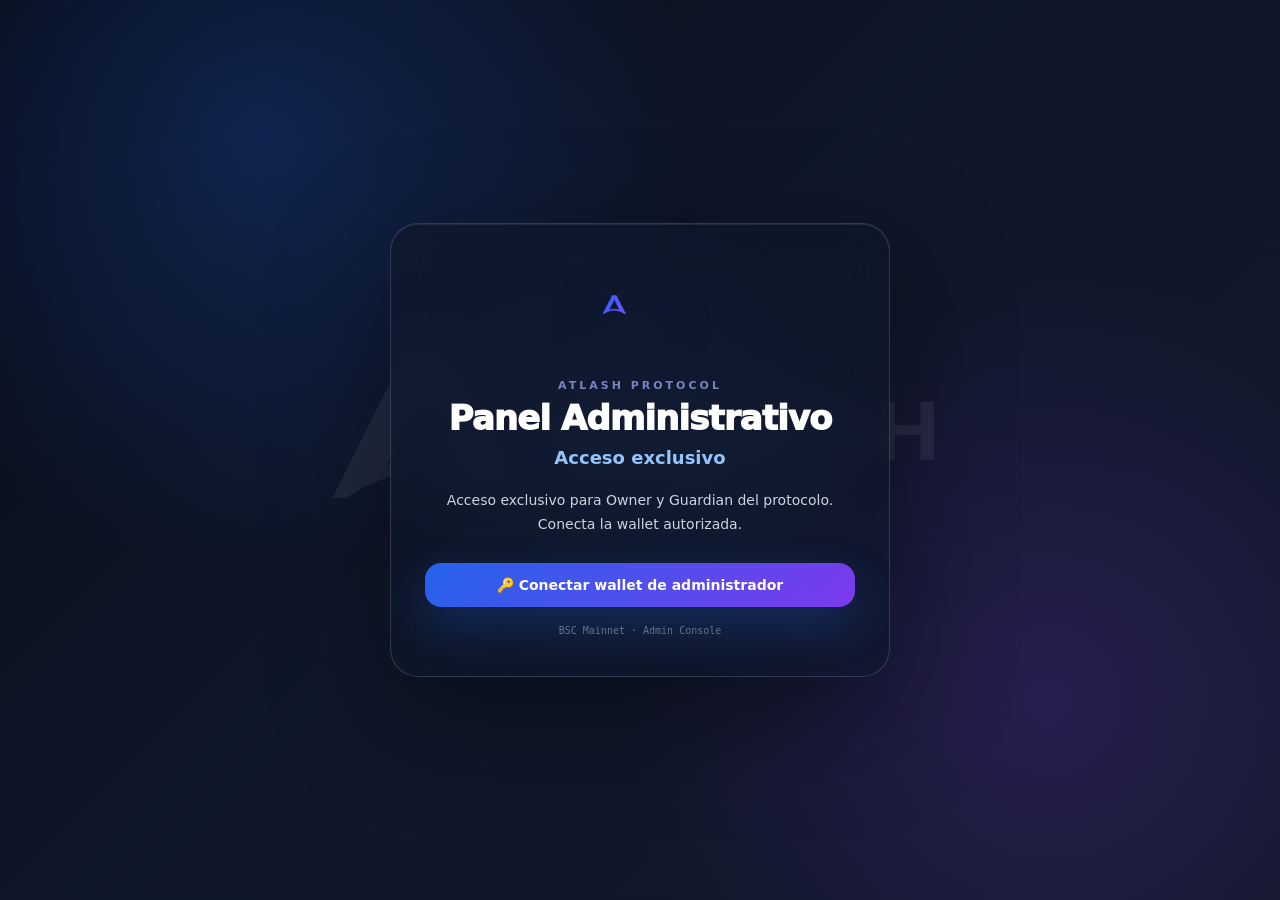
==== commit 8990be0b: "Update index.html" ====
--- a/admin/index.html
+++ b/admin/index.html
@@ -367,41 +367,117 @@
           </div>
         </div>
 
+
+
         <div class="panel">
-          <div class="panel-head"><div class="panel-title">🧩 Subida manual de volumen 21+ por batch</div></div>
+          <div class="panel-head">
+            <div class="panel-title">🧮 Generador de archivo — volumen nivel 21+</div>
+            <button class="btn-outline" onclick="networkClearVolumeGenerator()" style="padding:5px 12px;font-size:11px;">Limpiar</button>
+          </div>
           <div class="panel-body">
             <div class="alert alert-info">
               <span>ℹ</span>
-              <span>El contrato desplegado no tiene una cola automática de “pendientes”. Para subir volumen que no fue propagado por encima del Auto Volume Depth, usa <strong>syncNetworkVolumeBatch(batchId, users, amounts)</strong>. Debes cargar las wallets que recibirán volumen y el monto USDT correspondiente para cada una.</span>
+              <span>Primero genera el archivo externo con compras, buyer, uplines fuera del depth automático y montos. Luego el panel construye el <strong>batchId</strong> único y deja listo el payload para <code>syncNetworkVolumeBatch(batchId, users, amounts)</code>.</span>
             </div>
-            <div class="g2" style="margin-bottom:14px;">
+            <div class="g3" style="margin-bottom:12px;">
               <div class="adm-field">
-                <label class="adm-label">Batch ID</label>
-                <div class="adm-row">
-                  <input class="addr-inp" id="net-batch-id" placeholder="0x… o generar automáticamente"/>
-                  <button class="btn-ghost" onclick="networkGenerateBatchId()" style="padding:8px 12px;font-size:12px;">Generar</button>
-                </div>
+                <label class="adm-label">Month ID / Mes</label>
+                <input class="addr-inp" id="net-gen-month" placeholder="ej. 3"/>
               </div>
               <div class="adm-field">
-                <label class="adm-label">Función usada</label>
-                <div class="mem-val" id="net-process-fn" style="text-align:left;padding-top:11px;">syncNetworkVolumeBatch</div>
+                <label class="adm-label">Bloque referencia</label>
+                <input class="addr-inp" id="net-gen-block" placeholder="auto = último bloque"/>
+              </div>
+              <div class="adm-field">
+                <label class="adm-label">Consecutivo</label>
+                <input class="addr-inp" id="net-gen-seq" value="1"/>
               </div>
             </div>
-            <div class="g2" style="margin-bottom:14px;">
+            <div class="g3" style="margin-bottom:12px;">
               <div class="adm-field">
-                <label class="adm-label">Wallets destino</label>
-                <textarea class="addr-inp" id="net-sync-users" style="height:110px;resize:vertical;" placeholder="0x...&#10;0x..."></textarea>
+                <label class="adm-label">Depth automático</label>
+                <input class="addr-inp" id="net-gen-depth" placeholder="auto = contrato"/>
               </div>
               <div class="adm-field">
-                <label class="adm-label">Montos USDT — mismo orden que wallets</label>
-                <textarea class="addr-inp" id="net-sync-amounts" style="height:110px;resize:vertical;" placeholder="100&#10;100"></textarea>
+                <label class="adm-label">Máx. niveles a recorrer</label>
+                <input class="addr-inp" id="net-gen-max-levels" value="80"/>
+              </div>
+              <div class="adm-field">
+                <label class="adm-label">Máx. registros on-chain</label>
+                <input class="addr-inp" id="net-gen-max-batch" value="200"/>
               </div>
             </div>
+
+            <div class="panel" style="box-shadow:none;border-style:dashed;margin-bottom:14px;">
+              <div class="panel-head">
+                <div class="panel-title">🔎 Lectura automática de compras on-chain</div>
+              </div>
+              <div class="panel-body">
+                <div class="alert alert-info">
+                  <span>ℹ</span>
+                  <span>El panel lee los eventos <code>SlotStarted</code> y <code>SlotRestarted</code> del contrato SlotProgram, arma el CSV de compras y luego calcula automáticamente los uplines por encima del depth automático.</span>
+                </div>
+                <div class="g3" style="margin-bottom:12px;">
+                  <div class="adm-field">
+                    <label class="adm-label">Bloque inicial</label>
+                    <input class="addr-inp" id="net-scan-from-block" placeholder="ej. bloque del despliegue"/>
+                  </div>
+                  <div class="adm-field">
+                    <label class="adm-label">Bloque final</label>
+                    <input class="addr-inp" id="net-scan-to-block" placeholder="auto = último bloque"/>
+                  </div>
+                  <div class="adm-field">
+                    <label class="adm-label">Tamaño de lectura</label>
+                    <input class="addr-inp" id="net-scan-block-step" value="5000"/>
+                  </div>
+                </div>
+                <div style="display:flex;gap:8px;flex-wrap:wrap;margin-bottom:10px;">
+                  <button class="btn-primary" onclick="networkReadSlotPurchasesFromChain(false)">Leer compras on-chain</button>
+                  <button class="btn-ghost" onclick="networkReadSlotPurchasesFromChain(true)">Leer y calcular archivo</button>
+                  <button class="btn-outline" onclick="networkDownloadPurchasesCSV()">⬇ Descargar compras CSV</button>
+                </div>
+                <div id="net-scan-purchases-log" style="font-family:var(--mono);font-size:12px;color:var(--gray-500);background:var(--gray-50);border:1px solid var(--gray-200);border-radius:12px;padding:12px;min-height:42px;white-space:pre-wrap;">Sin lectura de eventos.</div>
+              </div>
+            </div>
+
+            <div class="adm-field">
+              <label class="adm-label">Compras a procesar — CSV</label>
+              <textarea class="addr-inp" id="net-gen-csv" style="height:110px;resize:vertical;font-family:var(--mono);" placeholder="purchaseId,buyer,amountUSDT,block\nTX001,0xBuyer...,320,45123456\nTX002,0xBuyer...,80,45123480"></textarea>
+              <div style="font-size:11px;color:var(--gray-400);margin-top:5px;">Puedes pegarlo manualmente o generarlo con “Leer compras on-chain”. Columnas aceptadas: <code>purchaseId,buyer,amountUSDT,block</code>.</div>
+            </div>
             <div style="display:flex;gap:8px;flex-wrap:wrap;margin-bottom:12px;">
-              <button class="btn-primary" onclick="networkProcessPendingBatch()">Procesar syncNetworkVolumeBatch</button>
-              <button class="btn-outline" onclick="networkValidateVolumeBatch()">Validar datos</button>
+              <button class="btn-primary" onclick="networkGenerateVolumeFile()">1. Calcular archivo</button>
+              <button class="btn-ghost" onclick="networkDownloadVolumeJSON()">⬇ Descargar JSON</button>
+              <button class="btn-ghost" onclick="networkDownloadVolumeCSV()">⬇ Descargar CSV detalle</button>
+              <button class="btn-outline" onclick="networkExecuteGeneratedVolumeBatch()">2. Subir batch on-chain</button>
             </div>
-            <div id="net-process-log" style="font-family:var(--mono);font-size:12px;color:var(--gray-500);background:var(--gray-50);border:1px solid var(--gray-200);border-radius:12px;padding:12px;min-height:42px;white-space:pre-wrap;">Esperando datos…</div>
+            <div id="net-gen-summary" style="font-family:var(--mono);font-size:12px;color:var(--gray-500);background:var(--gray-50);border:1px solid var(--gray-200);border-radius:12px;padding:12px;min-height:48px;white-space:pre-wrap;">Esperando compras…</div>
+            <div id="net-gen-table" style="margin-top:14px;"></div>
+          </div>
+        </div>
+
+        <div class="panel">
+          <div class="panel-head"><div class="panel-title">🧩 Proceso de puntos pendientes por batch</div></div>
+          <div class="panel-body">
+            <div class="alert alert-warn">
+              <span>⚠</span>
+              <span>Estos botones solo funcionarán si el contrato desplegado incluye funciones de cola de volumen pendiente. Si no existen, el panel mostrará “no disponible” sin afectar el resto del dashboard.</span>
+            </div>
+            <div class="g3" style="margin-bottom:14px;">
+              <div class="adm-field">
+                <label class="adm-label">Batch size on-chain</label>
+                <input class="addr-inp" id="net-process-size" value="50"/>
+              </div>
+              <div class="adm-field">
+                <label class="adm-label">Función detectada</label>
+                <div class="mem-val" id="net-process-fn" style="text-align:left;padding-top:11px;">—</div>
+              </div>
+              <div class="adm-field">
+                <label class="adm-label">Acción</label>
+                <button class="btn-primary" onclick="networkProcessPendingBatch()">Procesar batch pendiente</button>
+              </div>
+            </div>
+            <div id="net-process-log" style="font-family:var(--mono);font-size:12px;color:var(--gray-500);background:var(--gray-50);border:1px solid var(--gray-200);border-radius:12px;padding:12px;min-height:42px;">Esperando consulta…</div>
           </div>
         </div>
       </div>
@@ -1048,8 +1124,11 @@
   "function setMasterRole(address, address, string) external",
   "function clearSpecialRole(address, string) external",
   "function setCommercialLineage(address, address, address, string) external",
-  "function syncNetworkVolumeBatch(bytes32,address[],uint256[]) external",
-  "function processedVolumeBatch(bytes32) view returns (bool)"
+  "function processedVolumeBatch(bytes32) view returns (bool)",
+  "function syncNetworkVolumeBatch(bytes32, address[], uint256[]) external",
+  "function processNetworkVolumeBatch(uint256) external returns (uint256)",
+  "function distributePendingVolumeBatch(uint256) external returns (uint256)",
+  "function processPendingVolumeBatch(uint256) external returns (uint256)"
 ];
 
 const SLOT_ABI = [
@@ -3827,70 +3906,10 @@
 }
 
 function networkDetectProcessFunction() {
-  const found = contracts.core && typeof contracts.core.syncNetworkVolumeBatch === 'function'
-    ? 'syncNetworkVolumeBatch'
-    : null;
+  const candidates = ['processNetworkVolumeBatch','distributePendingVolumeBatch','processPendingVolumeBatch'];
+  const found = candidates.find(fn => contracts.core && typeof contracts.core[fn] === 'function');
   _netSet('net-process-fn', found || 'No disponible');
   return found;
-}
-
-function networkGenerateBatchId() {
-  const el = document.getElementById('net-batch-id');
-  if (!el || !window.ethers) return;
-  el.value = ethers.id('ATLASH_VOLUME_BATCH_' + Date.now() + '_' + Math.random().toString(16).slice(2));
-  networkValidateVolumeBatch();
-}
-
-function _netParseLines(id) {
-  return String(document.getElementById(id)?.value || '')
-    .split(/[\n,;]+/)
-    .map(x => x.trim())
-    .filter(Boolean);
-}
-
-function networkBuildVolumeBatch() {
-  let batchId = String(document.getElementById('net-batch-id')?.value || '').trim();
-  const users = _netParseLines('net-sync-users');
-  const amountsRaw = _netParseLines('net-sync-amounts');
-  if (!batchId) {
-    batchId = ethers.id('ATLASH_VOLUME_BATCH_' + Date.now() + '_' + Math.random().toString(16).slice(2));
-    const idEl = document.getElementById('net-batch-id');
-    if (idEl) idEl.value = batchId;
-  }
-  if (!/^0x[0-9a-fA-F]{64}$/.test(batchId)) throw new Error('Batch ID inválido. Debe ser bytes32 0x + 64 hex.');
-  if (!users.length) throw new Error('Agrega al menos una wallet destino.');
-  if (users.length !== amountsRaw.length) throw new Error('La cantidad de wallets y montos no coincide.');
-  if (users.length > 200) throw new Error('Máximo recomendado: 200 wallets por batch.');
-
-  const cleanUsers = users.map((u, i) => {
-    if (!_netIsAddr(u)) throw new Error('Wallet inválida en línea ' + (i + 1));
-    return ethers.getAddress(u);
-  });
-  const amounts = amountsRaw.map((x, i) => {
-    const normalized = x.replace(/\s/g, '').replace(',', '.');
-    if (!/^\d+(\.\d+)?$/.test(normalized)) throw new Error('Monto inválido en línea ' + (i + 1));
-    const v = ethers.parseUnits(normalized, 18);
-    if (v <= 0n) throw new Error('Monto debe ser mayor a cero en línea ' + (i + 1));
-    return v;
-  });
-  return { batchId, users: cleanUsers, amounts };
-}
-
-function networkValidateVolumeBatch() {
-  const log = document.getElementById('net-process-log');
-  try {
-    const b = networkBuildVolumeBatch();
-    const total = b.amounts.reduce((a, x) => a + x, 0n);
-    if (log) log.textContent = '✅ Datos válidos\n' +
-      'Función: syncNetworkVolumeBatch(bytes32,address[],uint256[])\n' +
-      'Wallets: ' + b.users.length + '\n' +
-      'Total volumen a sincronizar: ' + fmt18s(total) + ' USDT\n' +
-      'Batch ID: ' + b.batchId;
-    return b;
-  } catch(e) {
-    if (log) log.textContent = '⚠️ ' + (e.message || String(e));
-    return null;
-  }
 }
 
 async function networkProcessPendingBatch() {
@@ -3898,38 +3917,347 @@
   const fn = networkDetectProcessFunction();
   const log = document.getElementById('net-process-log');
   if (!fn) {
-    if (log) log.textContent = 'El contrato actual no expone syncNetworkVolumeBatch(bytes32,address[],uint256[]).';
+    if (log) log.textContent = 'El contrato actual no expone processNetworkVolumeBatch/distributePendingVolumeBatch/processPendingVolumeBatch.';
     toast('Función batch no disponible en este contrato', 'error');
     return;
   }
-  let b;
-  try { b = networkBuildVolumeBatch(); }
-  catch(e) { if (log) log.textContent = '⚠️ ' + e.message; toast(e.message.slice(0,70), 'error'); return; }
-
-  try {
-    const already = await contracts.core.processedVolumeBatch(b.batchId).catch(()=>false);
-    if (already) throw new Error('Este Batch ID ya fue procesado. Genera uno nuevo.');
-
-    const total = b.amounts.reduce((a, x) => a + x, 0n);
-    if (log) log.textContent = 'Ejecutando syncNetworkVolumeBatch…\nWallets: ' + b.users.length + '\nTotal: ' + fmt18s(total) + ' USDT';
-    toast('Procesando syncNetworkVolumeBatch…', 'info');
-    const tx = await contracts.core.connect(signer).syncNetworkVolumeBatch(b.batchId, b.users, b.amounts);
+  const size = _netBatchSize('net-process-size', 50);
+  try {
+    if (log) log.textContent = 'Ejecutando ' + fn + '(' + size + ')…';
+    toast('Procesando puntos pendientes por batch…', 'info');
+    const tx = await contracts.core.connect(signer)[fn](size);
     await tx.wait();
-    if (log) log.textContent = '✅ Batch procesado correctamente.\nTx: ' + tx.hash + '\nBatch ID: ' + b.batchId;
-    toast('✅ Volumen sincronizado por batch', 'success');
+    if (log) log.textContent = '✅ Batch procesado correctamente. Tx: ' + tx.hash;
+    toast('✅ Batch de puntos procesado', 'success');
     await networkLoadPendingStats();
-    if (networkState.loaded) networkRenderLevels();
   } catch(e) {
     console.error('[networkProcessPendingBatch]', e);
-    let msg = e?.reason || e?.shortMessage || e?.message || String(e);
-    if (String(msg).includes('require(false)')) {
-      msg = 'La transacción fue rechazada por el contrato. Verifica que la wallet sea Owner/Guardian/VolumeUpdater, que el Batch ID no esté repetido y que users/amounts tengan la misma longitud.';
-    }
-    if (log) log.textContent = 'Error procesando batch:\n' + String(msg).slice(0, 500);
-    toast('Error procesando batch: ' + String(msg).slice(0, 60), 'error');
-  }
-}
-
+    const msg = (e?.reason || e?.message || String(e)).slice(0, 160);
+    if (log) log.textContent = 'Error: ' + msg;
+    toast('Error procesando batch: ' + msg.slice(0, 60), 'error');
+  }
+}
+
+
+
+// ── NETWORK VOLUME FILE GENERATOR / SYNC LEVEL 21+ ──
+let networkGeneratedVolumePayload = null;
+let networkScannedPurchases = [];
+const NETWORK_SLOT_EVENT_ABI = [
+  "event SlotStarted(uint256 indexed positionId, address indexed user, uint8 indexed level, uint256 amount, uint256 activationFee, bool roiEnabled)",
+  "event SlotRestarted(uint256 indexed positionId, address indexed user, uint8 indexed level, uint256 amount, uint256 activationFee, bool roiEnabled)"
+];
+const NETWORK_SLOT_EVENT_IFACE = new ethers.Interface(NETWORK_SLOT_EVENT_ABI);
+
+function _netScanSet(msg) {
+  const el = document.getElementById('net-scan-purchases-log');
+  if (el) el.textContent = msg;
+}
+function _netScanRead(id){ return (document.getElementById(id)?.value || '').trim(); }
+function _netCsvEscape(v){ return '"' + String(v ?? '').replace(/"/g,'""') + '"'; }
+function _netPurchasesToCSV(rows) {
+  const lines = ['purchaseId,buyer,amountUSDT,block'];
+  rows.forEach(r => lines.push([r.purchaseId,r.buyer,r.amountUSDT,r.block].map(_netCsvEscape).join(',')));
+  return lines.join('\n');
+}
+function _netUniquePurchaseKey(r) { return String(r.txHash || '') + ':' + String(r.logIndex || '') + ':' + String(r.event || '') + ':' + String(r.positionId || ''); }
+async function _netReadLogsChunked(address, topics, fromBlock, toBlock, step, onProgress) {
+  const out = [];
+  let from = fromBlock;
+  while (from <= toBlock) {
+    const to = Math.min(toBlock, from + step - 1);
+    onProgress?.(from, to, out.length);
+    const logs = await provider.getLogs({ address, topics, fromBlock: from, toBlock: to });
+    out.push(...logs);
+    from = to + 1;
+    await new Promise(r => setTimeout(r, 70));
+  }
+  return out;
+}
+async function networkReadSlotPurchasesFromChain(autoCalculate=false) {
+  try {
+    if (!provider || !addrs?.slot) { toast('Inicializa red y contrato SlotProgram primero', 'error'); return; }
+    const latest = await provider.getBlockNumber();
+    const fromRaw = _netScanRead('net-scan-from-block');
+    const toRaw = _netScanRead('net-scan-to-block');
+    const stepRaw = parseInt(_netScanRead('net-scan-block-step') || '5000', 10);
+    const fromBlock = fromRaw ? parseInt(fromRaw, 10) : Math.max(0, latest - 50000);
+    const toBlock = toRaw ? parseInt(toRaw, 10) : latest;
+    const step = Number.isFinite(stepRaw) && stepRaw > 0 ? Math.min(stepRaw, 20000) : 5000;
+    if (!Number.isFinite(fromBlock) || !Number.isFinite(toBlock) || fromBlock > toBlock) {
+      toast('Rango de bloques inválido', 'error'); return;
+    }
+    const slotAddr = addrs.slot;
+    const topicStarted = NETWORK_SLOT_EVENT_IFACE.getEvent('SlotStarted').topicHash;
+    const topicRestarted = NETWORK_SLOT_EVENT_IFACE.getEvent('SlotRestarted').topicHash;
+    _netScanSet('Leyendo eventos SlotStarted/SlotRestarted desde bloque ' + fromBlock + ' hasta ' + toBlock + '…');
+    const logs = await _netReadLogsChunked(slotAddr, [[topicStarted, topicRestarted]], fromBlock, toBlock, step, (from,to,count) => {
+      _netScanSet('Leyendo bloques ' + from + ' → ' + to + '\nEventos encontrados hasta ahora: ' + count);
+    });
+    const parsed = [];
+    for (const log of logs) {
+      try {
+        const ev = NETWORK_SLOT_EVENT_IFACE.parseLog(log);
+        const user = ev.args.user || ev.args[1];
+        const amount = ev.args.amount || ev.args[3];
+        const positionId = ev.args.positionId || ev.args[0];
+        const roiEnabled = ev.args.roiEnabled ?? ev.args[5];
+        if (!roiEnabled) continue;
+        parsed.push({
+          event: ev.name,
+          purchaseId: `${ev.name}-${String(positionId)}-${log.transactionHash.slice(0,10)}`,
+          positionId: String(positionId),
+          buyer: ethers.getAddress(user),
+          amountUSDT: ethers.formatUnits(amount, 18),
+          amountWei: amount.toString(),
+          block: String(log.blockNumber),
+          txHash: log.transactionHash,
+          logIndex: log.index
+        });
+      } catch(e) {}
+    }
+    const seen = new Set();
+    networkScannedPurchases = parsed
+      .sort((a,b) => (Number(a.block)-Number(b.block)) || (Number(a.logIndex)-Number(b.logIndex)))
+      .filter(r => { const k=_netUniquePurchaseKey(r); if(seen.has(k)) return false; seen.add(k); return true; });
+    const csv = _netPurchasesToCSV(networkScannedPurchases);
+    const csvEl = document.getElementById('net-gen-csv');
+    if (csvEl) csvEl.value = csv;
+    const total = networkScannedPurchases.reduce((acc,r) => acc + _netAmountToWei(r.amountUSDT), 0n);
+    _netScanSet('✅ Lectura finalizada\n' +
+      'Eventos brutos: ' + logs.length + '\n' +
+      'Compras ROI encontradas: ' + networkScannedPurchases.length + '\n' +
+      'Volumen comprado leído: ' + Number(ethers.formatUnits(total,18)).toLocaleString('es-CO',{maximumFractionDigits:2}) + ' USDT\n' +
+      'Rango: ' + fromBlock + ' → ' + toBlock + '\n' +
+      (networkScannedPurchases.length ? 'CSV de compras cargado abajo.' : 'No se encontraron compras en ese rango.'));
+    toast('Compras on-chain leídas: ' + networkScannedPurchases.length, 'success');
+    if (autoCalculate && networkScannedPurchases.length) await networkGenerateVolumeFile();
+  } catch(e) {
+    console.error('[networkReadSlotPurchasesFromChain]', e);
+    _netScanSet('Error leyendo eventos: ' + (e?.message || String(e)) + '\nPrueba con un rango de bloques más pequeño o baja el tamaño de lectura.');
+    toast('Error leyendo compras on-chain', 'error');
+  }
+}
+function networkDownloadPurchasesCSV() {
+  if (!networkScannedPurchases.length) {
+    const csv = _netGenRead('net-gen-csv');
+    if (!csv) { toast('Primero lee compras on-chain', 'error'); return; }
+    _netDownload('atlash_compras_onchain_manual.csv', csv, 'text/csv');
+    return;
+  }
+  _netDownload('atlash_compras_onchain.csv', _netPurchasesToCSV(networkScannedPurchases), 'text/csv');
+}
+
+
+function _netGenSet(msg) {
+  const el = document.getElementById('net-gen-summary');
+  if (el) el.textContent = msg;
+}
+function _netGenRead(id) {
+  return (document.getElementById(id)?.value || '').trim();
+}
+function networkClearVolumeGenerator() {
+  networkGeneratedVolumePayload = null;
+  networkScannedPurchases = [];
+  ['net-gen-csv','net-gen-month','net-gen-block','net-scan-from-block','net-scan-to-block'].forEach(id => { const el=document.getElementById(id); if(el) el.value=''; });
+  const seq=document.getElementById('net-gen-seq'); if(seq) seq.value='1';
+  const step=document.getElementById('net-scan-block-step'); if(step) step.value='5000';
+  _netGenSet('Esperando compras…');
+  _netScanSet('Sin lectura de eventos.');
+  const t=document.getElementById('net-gen-table'); if(t) t.innerHTML='';
+}
+
+function _netParseCsvLine(line) {
+  const out = []; let cur = '', q = false;
+  for (let i=0;i<line.length;i++) {
+    const ch = line[i];
+    if (ch === '"') { q = !q; continue; }
+    if (ch === ',' && !q) { out.push(cur.trim()); cur = ''; continue; }
+    cur += ch;
+  }
+  out.push(cur.trim());
+  return out;
+}
+function _netParsePurchasesCSV(text) {
+  const lines = (text || '').split(/\r?\n/).map(x => x.trim()).filter(Boolean);
+  if (!lines.length) return [];
+  const first = _netParseCsvLine(lines[0]).map(x => x.toLowerCase());
+  const hasHeader = first.some(x => ['buyer','wallet','amount','amountusdt','purchaseid','tx','txhash','block'].includes(x));
+  const headers = hasHeader ? first : [];
+  const body = hasHeader ? lines.slice(1) : lines;
+  const idx = nameList => headers.length ? headers.findIndex(h => nameList.includes(h)) : -1;
+  const iBuyer = idx(['buyer','wallet','user','address']);
+  const iAmount = idx(['amountusdt','amount','slotamount','slot','usdt']);
+  const iPurchase = idx(['purchaseid','tx','txhash','hash','id']);
+  const iBlock = idx(['block','blocknumber']);
+  return body.map((line, n) => {
+    const c = _netParseCsvLine(line);
+    const buyer = (iBuyer >= 0 ? c[iBuyer] : c[0] || '').trim();
+    const amountRaw = (iAmount >= 0 ? c[iAmount] : c[1] || '').replace(/\s/g,'').replace(/,/g,'.');
+    const purchaseId = (iPurchase >= 0 ? c[iPurchase] : c[2] || ('ROW' + (n+1))).trim() || ('ROW' + (n+1));
+    const block = (iBlock >= 0 ? c[iBlock] : c[3] || '').trim();
+    return { purchaseId, buyer, amountUSDT: amountRaw, block };
+  }).filter(x => x.buyer || x.amountUSDT);
+}
+function _netAmountToWei(v) {
+  const raw = String(v || '').trim();
+  if (!raw) throw new Error('Monto vacío');
+  if (/^\d+$/.test(raw) && raw.length > 15) return BigInt(raw);
+  return ethers.parseUnits(raw, 18);
+}
+async function _netUserUpline(user) {
+  const r = await contracts.core.userInfo(user);
+  return r[3] || r.upline || ethers.ZeroAddress;
+}
+async function _netResolveMonth() {
+  const manual = _netGenRead('net-gen-month');
+  if (manual) return String(parseInt(manual,10));
+  if (contracts.core?.currentMonthIndex) return String(Number(await contracts.core.currentMonthIndex()));
+  return '0';
+}
+async function _netResolveDepth() {
+  const manual = _netGenRead('net-gen-depth');
+  if (manual) return Math.max(0, parseInt(manual,10));
+  if (contracts.core?.autoVolumeDepth) return Number(await contracts.core.autoVolumeDepth());
+  return 20;
+}
+async function _netResolveBlock() {
+  const manual = _netGenRead('net-gen-block');
+  if (manual) return String(parseInt(manual,10));
+  try { return String(await provider.getBlockNumber()); } catch { return String(Date.now()); }
+}
+async function networkGenerateVolumeFile() {
+  if (!contracts.core || !provider) { toast('Inicializa red y contratos primero', 'error'); return; }
+  const csv = _netGenRead('net-gen-csv');
+  const purchases = _netParsePurchasesCSV(csv);
+  if (!purchases.length) { toast('Pega compras en formato CSV', 'error'); return; }
+  const bad = purchases.find(x => !isAddr(x.buyer));
+  if (bad) { toast('Buyer inválido: ' + bad.buyer, 'error'); return; }
+  try {
+    _netGenSet('Calculando uplines fuera del depth automático…');
+    const monthId = await _netResolveMonth();
+    const refBlock = await _netResolveBlock();
+    const seq = _netGenRead('net-gen-seq') || '1';
+    const autoDepth = await _netResolveDepth();
+    const maxLevels = Math.max(autoDepth + 1, parseInt(_netGenRead('net-gen-max-levels') || '80', 10));
+    const maxBatch = Math.max(1, parseInt(_netGenRead('net-gen-max-batch') || '200', 10));
+    const root = await contracts.core.companyRoot().catch(() => COMPANY_ROOT || ethers.ZeroAddress);
+    const rootKey = _netAddrKey(root);
+    const detailRows = [];
+    const aggregate = new Map();
+    for (let pidx=0; pidx<purchases.length; pidx++) {
+      const p = purchases[pidx];
+      const amountWei = _netAmountToWei(p.amountUSDT);
+      let current = await _netUserUpline(p.buyer);
+      let level = 1;
+      const seen = new Set([_netAddrKey(p.buyer)]);
+      while (current && !isZero(current) && level <= maxLevels) {
+        const key = _netAddrKey(current);
+        if (seen.has(key)) break;
+        seen.add(key);
+        if (level > autoDepth) {
+          detailRows.push({
+            purchaseId: p.purchaseId,
+            buyer: ethers.getAddress(p.buyer),
+            sourceBlock: p.block || '',
+            upline: ethers.getAddress(current),
+            level,
+            amountUSDT: ethers.formatUnits(amountWei,18),
+            amountWei: amountWei.toString()
+          });
+          aggregate.set(key, (aggregate.get(key) || 0n) + amountWei);
+        }
+        if (key === rootKey) break;
+        current = await _netUserUpline(current);
+        level++;
+      }
+    }
+    const users = Array.from(aggregate.keys()).map(a => ethers.getAddress(a));
+    const amounts = users.map(u => aggregate.get(_netAddrKey(u)).toString());
+    const normalized = JSON.stringify({monthId, refBlock, seq, autoDepth, purchases, detailRows});
+    const fileHash = ethers.keccak256(ethers.toUtf8Bytes(normalized));
+    const batchId = ethers.keccak256(ethers.toUtf8Bytes(['ATLASH_VOLUME_SYNC', monthId, refBlock, seq, fileHash].join('|')));
+    networkGeneratedVolumePayload = {
+      protocol: 'ATLASH',
+      action: 'syncNetworkVolumeBatch',
+      generatedAt: new Date().toISOString(),
+      monthId, refBlock, seq, autoDepth, maxLevels,
+      fileHash, batchId,
+      purchases,
+      detailRows,
+      syncUsers: users,
+      syncAmountsWei: amounts,
+      syncAmountsUSDT: amounts.map(a => ethers.formatUnits(BigInt(a),18)),
+      maxBatch
+    };
+    let msg = '✅ Archivo calculado\n';
+    msg += 'Compras: ' + purchases.length + '\n';
+    msg += 'Registros detalle nivel ' + (autoDepth + 1) + '+: ' + detailRows.length + '\n';
+    msg += 'Usuarios agregados para sync: ' + users.length + '\n';
+    msg += 'BatchId: ' + batchId + '\n';
+    msg += 'FileHash: ' + fileHash + '\n';
+    if (users.length > maxBatch) msg += '\n⚠ El batch agregado supera ' + maxBatch + ' usuarios. Divide el archivo antes de subir on-chain.';
+    _netGenSet(msg);
+    networkRenderGeneratedVolumeTable();
+    toast('Archivo de volumen generado', 'success');
+  } catch(e) {
+    console.error('[networkGenerateVolumeFile]', e);
+    _netGenSet('Error calculando archivo: ' + (e?.message || String(e)));
+    toast('Error generando archivo: ' + (e?.message || String(e)).slice(0,80), 'error');
+  }
+}
+function networkRenderGeneratedVolumeTable() {
+  const el = document.getElementById('net-gen-table');
+  const p = networkGeneratedVolumePayload;
+  if (!el || !p) return;
+  const rows = p.detailRows.slice(0, 60);
+  el.innerHTML = `<table class="tbl"><thead><tr><th>Compra</th><th>Buyer</th><th>Nivel</th><th>Upline</th><th>Monto</th></tr></thead><tbody>${rows.map(r => `<tr><td>${r.purchaseId}</td><td>${short(r.buyer)}</td><td>${r.level}</td><td>${short(r.upline)}</td><td>${Number(r.amountUSDT).toLocaleString('es-CO',{maximumFractionDigits:2})} USDT</td></tr>`).join('')}</tbody></table>${p.detailRows.length > rows.length ? `<div style="font-size:12px;color:var(--gray-400);margin-top:8px;">Mostrando 60 de ${p.detailRows.length} registros. Descarga el CSV para ver todo.</div>` : ''}`;
+}
+function _netDownload(name, content, type='application/json') {
+  const blob = new Blob([content], {type});
+  const url = URL.createObjectURL(blob);
+  const a = document.createElement('a');
+  a.href = url; a.download = name; document.body.appendChild(a); a.click(); a.remove();
+  setTimeout(() => URL.revokeObjectURL(url), 500);
+}
+function networkDownloadVolumeJSON() {
+  const p = networkGeneratedVolumePayload;
+  if (!p) { toast('Primero calcula el archivo', 'error'); return; }
+  _netDownload(`atlash_volume_sync_${p.monthId}_${p.seq}.json`, JSON.stringify(p, null, 2));
+}
+function networkDownloadVolumeCSV() {
+  const p = networkGeneratedVolumePayload;
+  if (!p) { toast('Primero calcula el archivo', 'error'); return; }
+  const esc = v => '"' + String(v ?? '').replace(/"/g,'""') + '"';
+  const lines = ['batchId,fileHash,purchaseId,buyer,sourceBlock,level,upline,amountUSDT,amountWei'];
+  p.detailRows.forEach(r => lines.push([p.batchId,p.fileHash,r.purchaseId,r.buyer,r.sourceBlock,r.level,r.upline,r.amountUSDT,r.amountWei].map(esc).join(',')));
+  _netDownload(`atlash_volume_sync_detail_${p.monthId}_${p.seq}.csv`, lines.join('\n'), 'text/csv');
+}
+async function networkExecuteGeneratedVolumeBatch() {
+  const p = networkGeneratedVolumePayload;
+  if (!p) { toast('Primero calcula el archivo', 'error'); return; }
+  if (!signer || !contracts.core) { toast('Conecta wallet Owner/Guardian/VolumeUpdater', 'error'); return; }
+  if (typeof contracts.core.syncNetworkVolumeBatch !== 'function') { toast('ABI sin syncNetworkVolumeBatch', 'error'); return; }
+  if (!p.syncUsers.length) { toast('No hay usuarios para subir', 'error'); return; }
+  if (p.syncUsers.length > p.maxBatch) { toast('Divide el batch: supera el máximo configurado', 'error'); return; }
+  try {
+    const already = await contracts.core.processedVolumeBatch?.(p.batchId).catch(() => false);
+    if (already) { toast('Este batchId ya fue procesado', 'error'); return; }
+    _netGenSet((_netGenRead('net-gen-summary') || '') + '\n\nEnviando transacción syncNetworkVolumeBatch…');
+    toast('Subiendo volumen nivel ' + (Number(p.autoDepth)+1) + '+…', 'info');
+    const core = contracts.core.connect(signer);
+    const tx = await core.syncNetworkVolumeBatch(p.batchId, p.syncUsers, p.syncAmountsWei);
+    await tx.wait();
+    _netGenSet('✅ Batch subido on-chain\nTx: ' + tx.hash + '\nBatchId: ' + p.batchId + '\nEventos NetworkVolumeSynced disponibles en BscScan.');
+    toast('✅ Volumen subido correctamente', 'success');
+    await networkLoadPendingStats().catch(()=>{});
+  } catch(e) {
+    console.error('[networkExecuteGeneratedVolumeBatch]', e);
+    const msg = (e?.reason || e?.shortMessage || e?.message || String(e)).slice(0, 220);
+    _netGenSet('Error subiendo batch: ' + msg + '\n\nRevisa permisos: Owner, Guardian o VolumeUpdater; batchId único; users/amounts con la misma longitud; máximo 200 registros.');
+    toast('Error subiendo batch: ' + msg.slice(0,70), 'error');
+  }
+}
 
 
 // ═══════════════════════════════════════════════════════════
